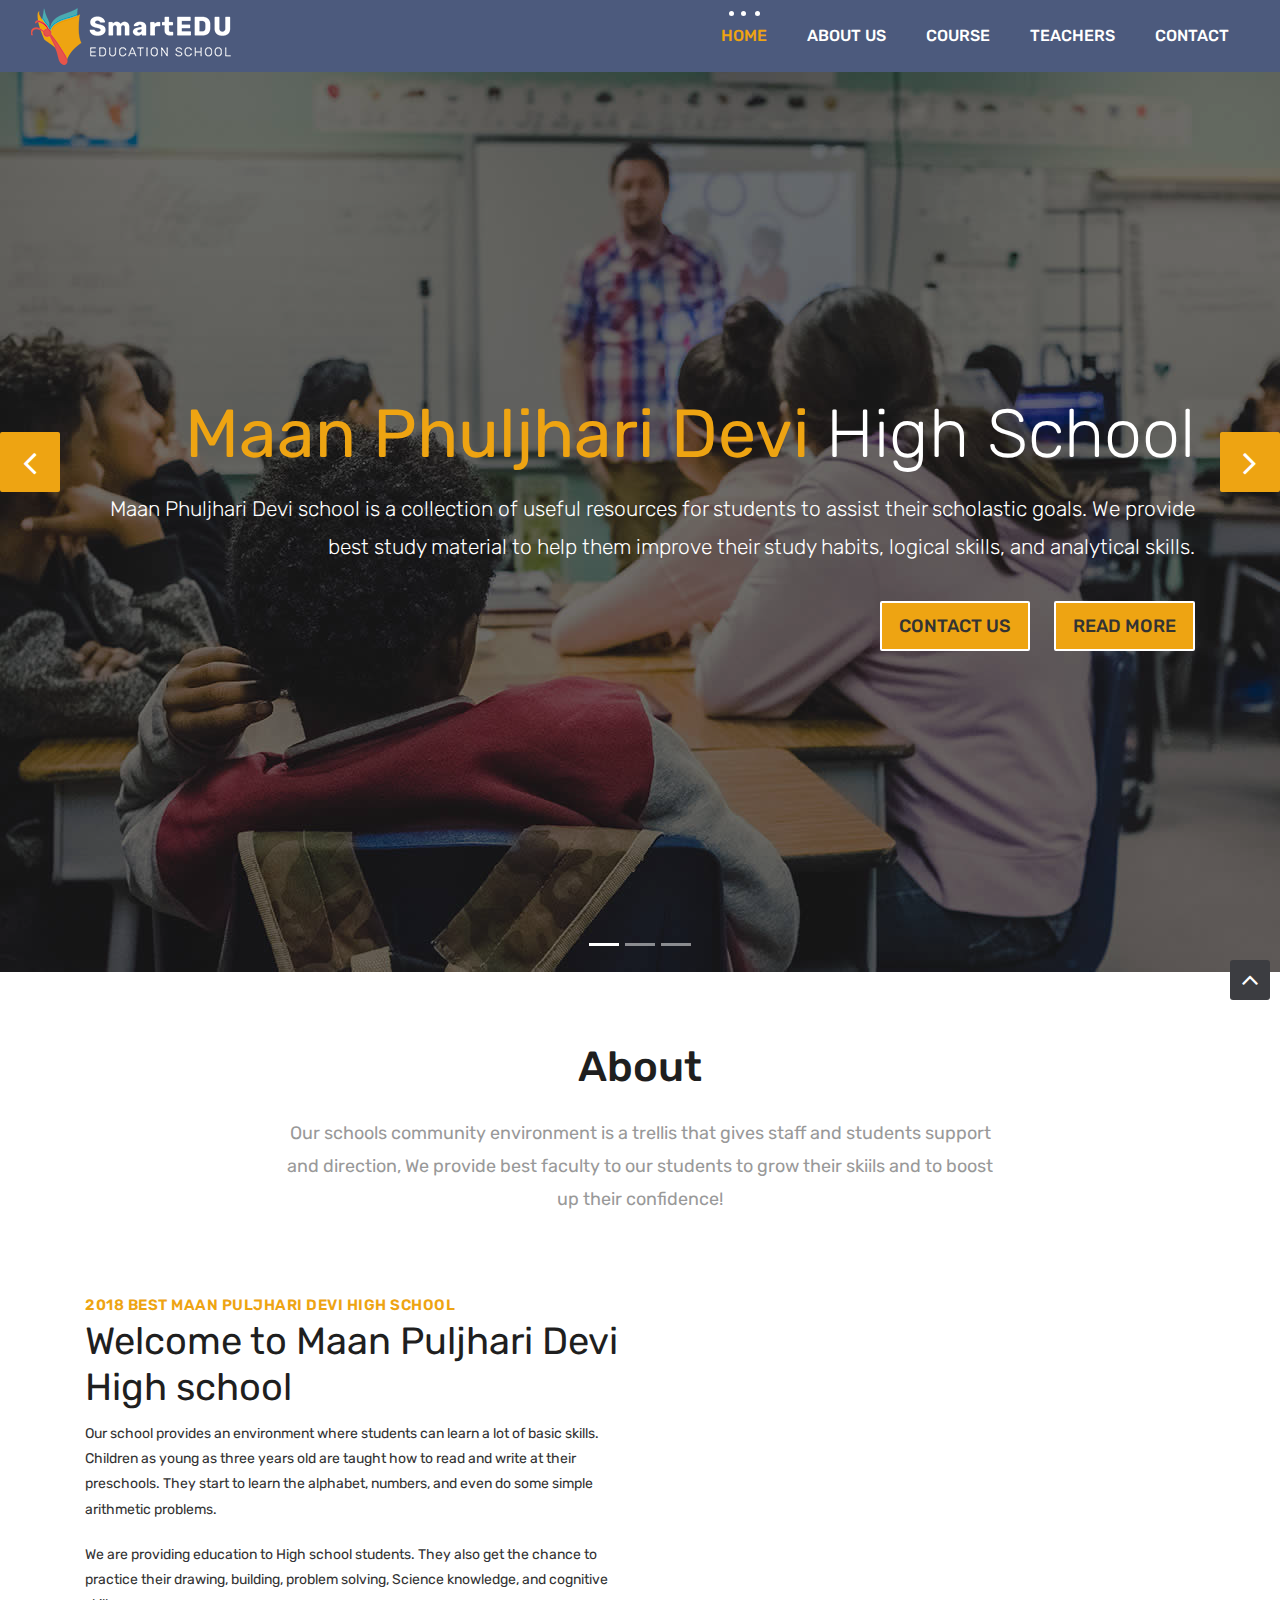
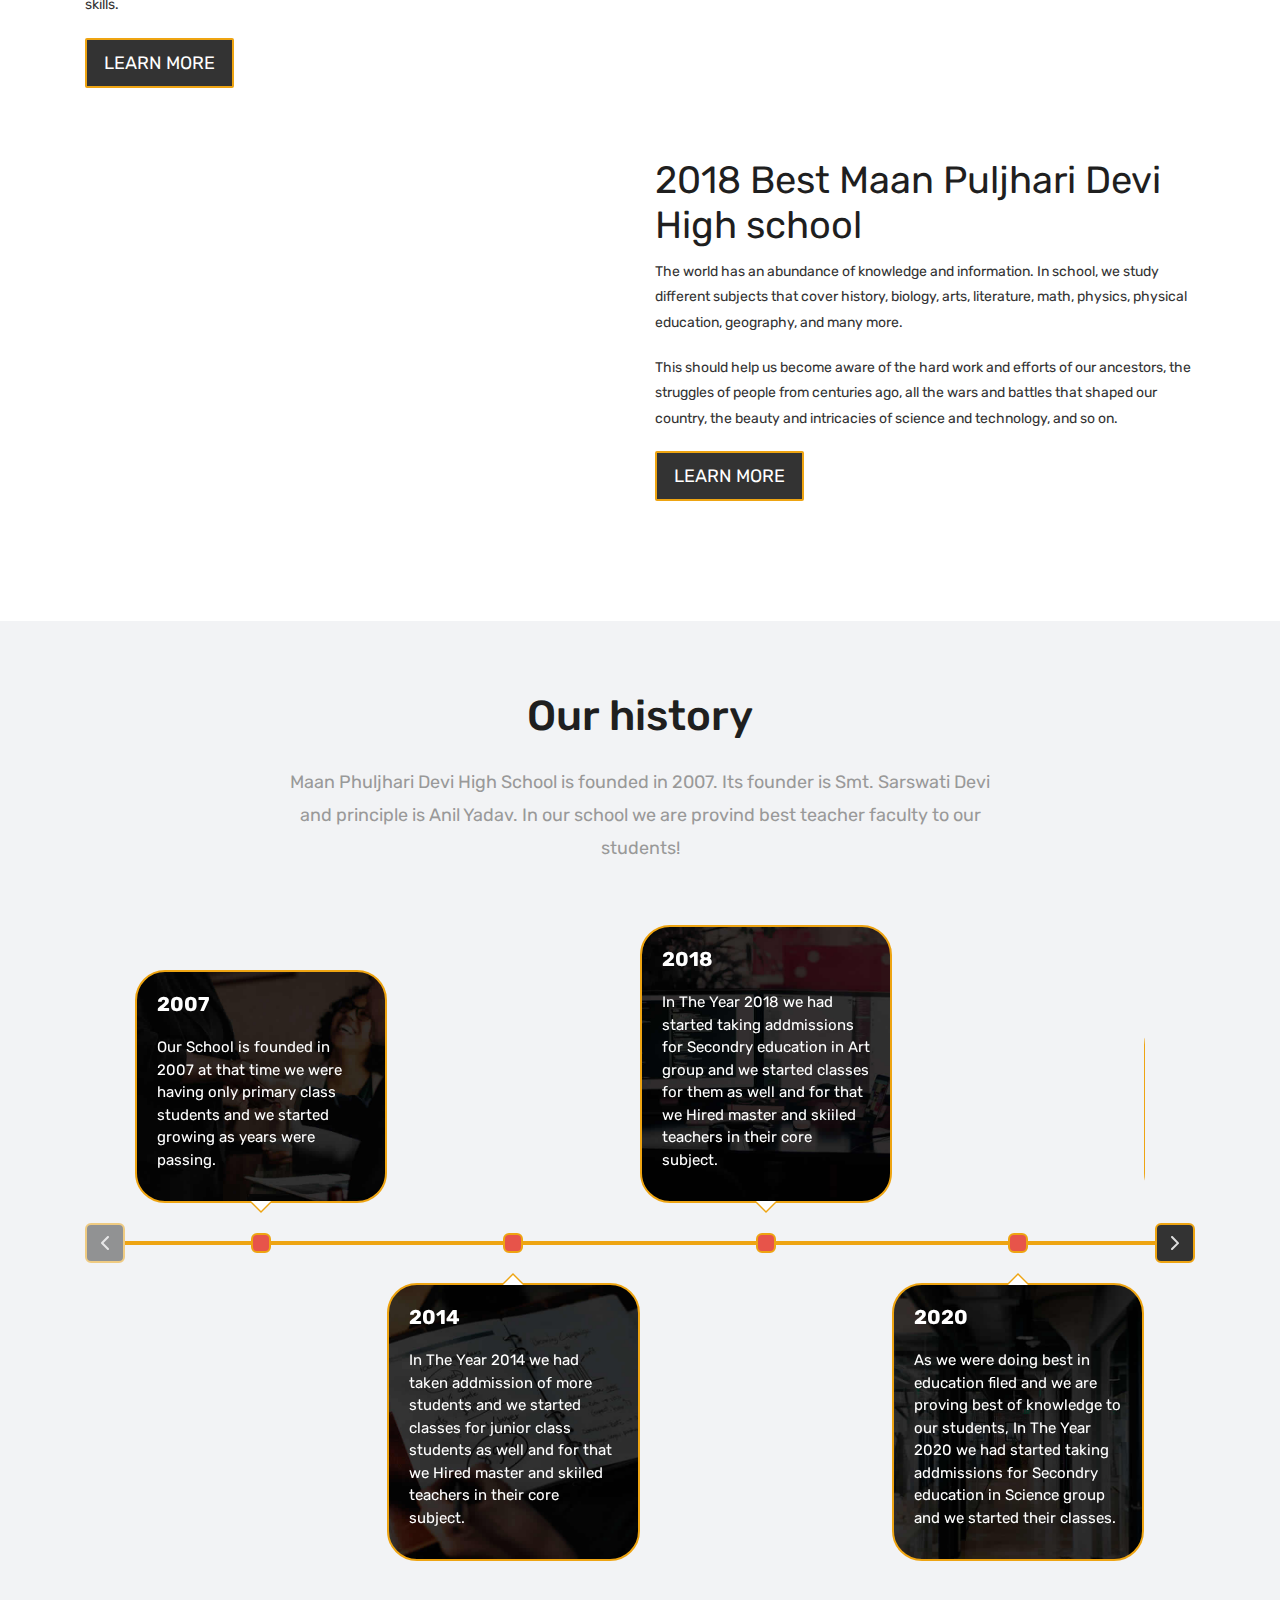
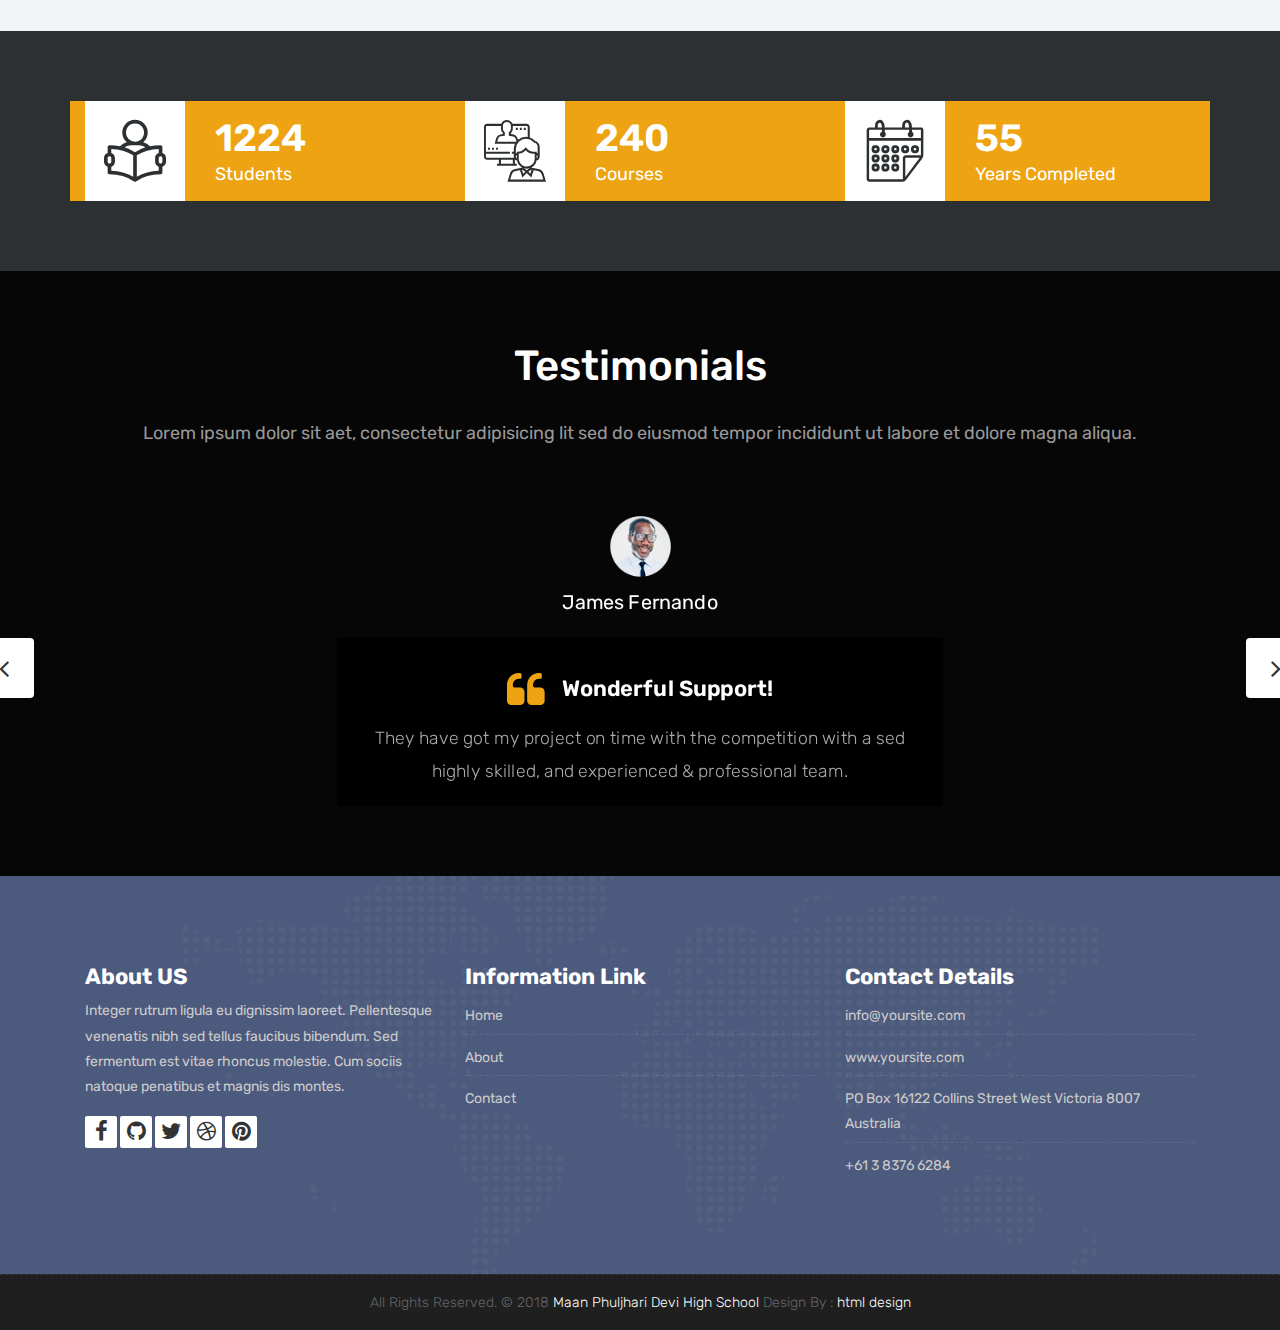
==== index.html @ b940cacd "changed again" ====
<!DOCTYPE html>
<html lang="en">

    <!-- Basic -->
    <meta charset="utf-8">
    <meta http-equiv="X-UA-Compatible" content="IE=edge">   
   
    <!-- Mobile Metas -->
    <meta name="viewport" content="width=device-width, initial-scale=1">
 
     <!-- Site Metas -->
    <title>Maan Phuljhari Devi High School</title>  
    <meta name="keywords" content="">
    <meta name="description" content="">
    <meta name="author" content="">

    <!-- Site Icons -->
    <link rel="shortcut icon" href="images/favicon.ico" type="image/x-icon" />
    <link rel="apple-touch-icon" href="images/apple-touch-icon.png">

    <!-- Bootstrap CSS -->
    <link rel="stylesheet" href="css/bootstrap.min.css">
    <!-- Site CSS -->
    <link rel="stylesheet" href="style.css">
    <!-- ALL VERSION CSS -->
    <link rel="stylesheet" href="css/versions.css">
    <!-- Responsive CSS -->
    <link rel="stylesheet" href="css/responsive.css">
    <!-- Custom CSS -->
    <link rel="stylesheet" href="css/custom.css">

    <!-- Modernizer for Portfolio -->
    <script src="js/modernizer.js"></script>

    <!--[if lt IE 9]>
      <script src="https://oss.maxcdn.com/libs/html5shiv/3.7.0/html5shiv.js"></script>
      <script src="https://oss.maxcdn.com/libs/respond.js/1.4.2/respond.min.js"></script>
    <![endif]-->

</head>
<body class="host_version"> 

	<!-- Modal -->
	<div class="modal fade" id="login" tabindex="-1" role="dialog" aria-labelledby="myModalLabel">
	  <div class="modal-dialog modal-dialog-centered modal-lg" role="document">
		<div class="modal-content">
			<div class="modal-header tit-up">
				<button type="button" class="close" data-dismiss="modal" aria-hidden="true">&times;</button>
				<h4 class="modal-title">Student Login</h4>
			</div>
			<div class="modal-body customer-box">
				<!-- Nav tabs -->
				<ul class="nav nav-tabs">
					<li><a class="active" href="#Login" data-toggle="tab">Login</a></li>
					<li><a href="#Registration" data-toggle="tab">Registration</a></li>
				</ul>
				<!-- Tab panes -->
				<div class="tab-content">
					<div class="tab-pane active" id="Login">
						<form role="form" class="form-horizontal">
							<div class="form-group">
								<div class="col-sm-12">
									<input class="form-control" id="email1" placeholder="Name" type="text">
								</div>
							</div>
							<div class="form-group">
								<div class="col-sm-12">
									<input class="form-control" id="exampleInputPassword1" placeholder="Email" type="email">
								</div>
							</div>
							<div class="row">
								<div class="col-sm-10">
									<button type="submit" class="btn btn-light btn-radius btn-brd grd1">
										Submit
									</button>
									<a class="for-pwd" href="javascript:;">Forgot your password?</a>
								</div>
							</div>
						</form>
					</div>
					<div class="tab-pane" id="Registration">
						<form role="form" class="form-horizontal">
							<div class="form-group">
								<div class="col-sm-12">
									<input class="form-control" placeholder="Name" type="text">
								</div>
							</div>
							<div class="form-group">
								<div class="col-sm-12">
									<input class="form-control" id="email" placeholder="Email" type="email">
								</div>
							</div>
							<div class="form-group">
								<div class="col-sm-12">
									<input class="form-control" id="mobile" placeholder="Mobile" type="email">
								</div>
							</div>
							<div class="form-group">
								<div class="col-sm-12">
									<input class="form-control" id="password" placeholder="Password" type="password">
								</div>
							</div>
							<div class="row">							
								<div class="col-sm-10">
									<button type="button" class="btn btn-light btn-radius btn-brd grd1">
										Save &amp; Continue
									</button>
									<button type="button" class="btn btn-light btn-radius btn-brd grd1">
										Cancel</button>
								</div>
							</div>
						</form>
					</div>
				</div>
			</div>
		</div>
	  </div>
	</div>

    <!-- LOADER -->
	<div id="preloader">
		<div class="loader-container">
			<div class="progress-br float shadow">
				<div class="progress__item"></div>
			</div>
		</div>
	</div>
	<!-- END LOADER -->	
	
	<!-- Start header -->
	<header class="top-navbar">
		<nav class="navbar navbar-expand-lg navbar-light bg-light">
			<div class="container-fluid">
				<a class="navbar-brand" href="index.html">
					<img src="images/logo.png" alt="" />
				</a>
				<button class="navbar-toggler" type="button" data-toggle="collapse" data-target="#navbars-host" aria-controls="navbars-rs-food" aria-expanded="false" aria-label="Toggle navigation">
					<span class="icon-bar"></span>
                    <span class="icon-bar"></span>
                    <span class="icon-bar"></span>
				</button>
				<div class="collapse navbar-collapse" id="navbars-host">
					<ul class="navbar-nav ml-auto">
						<li class="nav-item active"><a class="nav-link" href="index.html">Home</a></li>
						<li class="nav-item"><a class="nav-link" href="about.html">About Us</a></li>
						<li class="nav-item dropdown">
							<a class="nav-link dropdown-toggle" href="#" id="dropdown-a" data-toggle="dropdown">Course </a>
							<div class="dropdown-menu" aria-labelledby="dropdown-a">
								<a class="dropdown-item" href="course-grid-2.html">Primary School </a>
								<a class="dropdown-item" href="course-grid-3.html">High School(Art) </a>
								<a class="dropdown-item" href="course-grid-4.html">High School(Science)  </a>
							</div>
						</li>
						<li class="nav-item"><a class="nav-link" href="teachers.html">Teachers</a></li>
						<li class="nav-item"><a class="nav-link" href="contact.html">Contact</a></li>
					</ul>
					
				</div>
			</div>
		</nav>
	</header>
	<!-- End header -->
	
	<div id="carouselExampleControls" class="carousel slide bs-slider box-slider" data-ride="carousel" data-pause="hover" data-interval="false" >
		<!-- Indicators -->
		<ol class="carousel-indicators">
			<li data-target="#carouselExampleControls" data-slide-to="0" class="active"></li>
			<li data-target="#carouselExampleControls" data-slide-to="1"></li>
			<li data-target="#carouselExampleControls" data-slide-to="2"></li>
		</ol>
		<div class="carousel-inner" role="listbox">
			<div class="carousel-item active">
				<div id="home" class="first-section" style="background-image:url('images/slider-01.jpg');">
					<div class="dtab">
						<div class="container">
							<div class="row">
								<div class="col-md-12 col-sm-12 text-right">
									<div class="big-tagline">
										<h2><strong>Maan Phuljhari Devi </strong> High School</h2>
										<p class="lead">Maan Phuljhari Devi school is a collection of useful resources for students to assist their scholastic goals. We provide best study material to help them improve their study habits, logical skills, and analytical skills. </p>
											<a href="#" class="hover-btn-new"><span>Contact Us</span></a>
											&nbsp;&nbsp;&nbsp;&nbsp;&nbsp;&nbsp;
											<a href="#" class="hover-btn-new"><span>Read More</span></a>
									</div>
								</div>
							</div><!-- end row -->            
						</div><!-- end container -->
					</div>
				</div><!-- end section -->
			</div>
			<div class="carousel-item">
				<div id="home" class="first-section" style="background-image:url('images/slider-02.jpg');">
					<div class="dtab">
						<div class="container">
							<div class="row">
								<div class="col-md-12 col-sm-12 text-left">
									<div class="big-tagline">
										<h2 data-animation="animated zoomInRight">Maan Phuljhari Devi <strong>High School</strong></h2>
										<p class="lead" data-animation="animated fadeInLeft">Maan Phuljhari Devi school is a collection of useful resources for students to assist their scholastic goals. We provide best study material to help them improve their study habits, logical skills, and analytical skills. </p>
											<a href="#" class="hover-btn-new"><span>Contact Us</span></a>
											&nbsp;&nbsp;&nbsp;&nbsp;&nbsp;&nbsp;
											<a href="#" class="hover-btn-new"><span>Read More</span></a>
									</div>
								</div>
							</div><!-- end row -->            
						</div><!-- end container -->
					</div>
				</div><!-- end section -->
			</div>
			<div class="carousel-item">
				<div id="home" class="first-section" style="background-image:url('images/slider-03.jpg');">
					<div class="dtab">
						<div class="container">
							<div class="row">
								<div class="col-md-12 col-sm-12 text-center">
									<div class="big-tagline">
										<h2 data-animation="animated zoomInRight"><strong>Maan Phuljhari Devi</strong> High School</h2>
										<p class="lead" data-animation="animated fadeInLeft">Maan Phuljhari Devi school is a collection of useful resources for students to assist their scholastic goals. We provide best study material to help them improve their study habits, logical skills, and analytical skills.</p>
											<a href="#" class="hover-btn-new"><span>Contact Us</span></a>
											&nbsp;&nbsp;&nbsp;&nbsp;&nbsp;&nbsp;
											<a href="#" class="hover-btn-new"><span>Read More</span></a>
									</div>
								</div>
							</div><!-- end row -->            
						</div><!-- end container -->
					</div>
				</div><!-- end section -->
			</div>
			<!-- Left Control -->
			<a class="new-effect carousel-control-prev" href="#carouselExampleControls" role="button" data-slide="prev">
				<span class="fa fa-angle-left" aria-hidden="true"></span>
				<span class="sr-only">Previous</span>
			</a>

			<!-- Right Control -->
			<a class="new-effect carousel-control-next" href="#carouselExampleControls" role="button" data-slide="next">
				<span class="fa fa-angle-right" aria-hidden="true"></span>
				<span class="sr-only">Next</span>
			</a>
		</div>
	</div>
	
    <div id="overviews" class="section wb">
        <div class="container">
            <div class="section-title row text-center">
                <div class="col-md-8 offset-md-2">
                    <h3>About</h3>
                    <p class="lead">Our schools community environment is a trellis that gives staff and students support and direction, We provide best faculty to our students to grow their skiils and to boost up their confidence!</p>
                </div>
            </div><!-- end title -->
        
            <div class="row align-items-center">
                <div class="col-xl-6 col-lg-6 col-md-12 col-sm-12">
                    <div class="message-box">
                        <h4>2018 Best Maan Puljhari Devi High school</h4>
                        <h2>Welcome to Maan Puljhari Devi High school</h2>
                        <p>Our school provides an environment where students can learn a lot of basic skills. Children as young as three years old are taught how to read and write at their preschools. They start to learn the alphabet, numbers, and even do some simple arithmetic problems.</p>

                        <p> We are providing education to High school students. They also get the chance to practice their drawing, building, problem solving, Science knowledge, and cognitive skills. </p>

                        <a href="#" class="hover-btn-new orange"><span>Learn More</span></a>
                    </div><!-- end messagebox -->
                </div><!-- end col -->
				
				<div class="col-xl-6 col-lg-6 col-md-12 col-sm-12">
                    <div class="post-media wow fadeIn">
                        <img src="images/about_02.jpg" alt="" class="img-fluid img-rounded">
                    </div><!-- end media -->
                </div><!-- end col -->
			</div>
			<div class="row align-items-center">
				<div class="col-xl-6 col-lg-6 col-md-12 col-sm-12">
                    <div class="post-media wow fadeIn">
                        <img src="images/about_03.jpg" alt="" class="img-fluid img-rounded">
                    </div><!-- end media -->
                </div><!-- end col -->
				
				<div class="col-xl-6 col-lg-6 col-md-12 col-sm-12">
                    <div class="message-box">
                        <h2>2018 Best Maan Puljhari Devi High school</h2>
                        <p>The world has an abundance of knowledge and information. In school, we study different subjects that cover history, biology, arts, literature, math, physics, physical education, geography, and many more.</p>

                        <p> This should help us become aware of the hard work and efforts of our ancestors, the struggles of people from centuries ago, all the wars and battles that shaped our country, the beauty and intricacies of science and technology, and so on.</p>

                        <a href="#" class="hover-btn-new orange"><span>Learn More</span></a>
                    </div><!-- end messagebox -->
                </div><!-- end col -->
				
            </div><!-- end row -->
        </div><!-- end container -->
    </div><!-- end section -->

    <section class="section lb page-section">
		<div class="container">
			 <div class="section-title row text-center">
                <div class="col-md-8 offset-md-2">
                    <h3>Our history</h3>
                    <p class="lead">Maan Phuljhari Devi High School is founded in 2007. Its founder is Smt. Sarswati Devi and principle is Anil Yadav. In our school we are provind best teacher faculty to our students!</p>
                </div>
            </div><!-- end title -->
			<div class="timeline">
				<div class="timeline__wrap">
					<div class="timeline__items">
						<div class="timeline__item">
							<div class="timeline__content img-bg-01">
								<h2>2007</h2>
								<p>Our School is founded in 2007 at that time we were having only primary class students and we started growing as years were passing.</p>
							</div>
						</div>
						<div class="timeline__item">
							<div class="timeline__content img-bg-02">
								<h2>2014</h2>
								<p>In The Year 2014 we had taken addmission of more students and we started classes for junior class students as well and for that we Hired master and skiiled teachers in their core subject.</p>
							</div>
						</div>
						<div class="timeline__item">
							<div class="timeline__content img-bg-03">
								<h2>2018</h2>
								<p>In The Year 2018 we had started taking addmissions for Secondry education in Art group and we started classes for them as well and for that we Hired master and skiiled teachers in their core subject.</p>
							</div>
						</div>
						<div class="timeline__item">
							<div class="timeline__content img-bg-04">
								<h2>2020</h2>
								<p>As we were doing best in education filed and we are proving best of knowledge to our students, In The Year 2020 we had started taking addmissions for Secondry education in Science group and we started their classes.</p>
							</div>
						</div>
						<div class="timeline__item">
							<div class="timeline__content img-bg-01">
								<h2>2022</h2>
								<p>Now we are supposing to start taking addmission for intermediate students we will do that soon.</p>
							</div>
						</div>
					</div>
				</div>
			</div>
		</div>
	</section>

	<div class="section cl">
		<div class="container">
			<div class="row text-left stat-wrap">
				<div class="col-md-4 col-sm-4 col-xs-12">
					<span data-scroll class="global-radius icon_wrap effect-1 alignleft"><i class="flaticon-study"></i></span>
					<p class="stat_count">12000</p>
					<h3>Students</h3>
				</div><!-- end col -->

				<div class="col-md-4 col-sm-4 col-xs-12">
					<span data-scroll class="global-radius icon_wrap effect-1 alignleft"><i class="flaticon-online"></i></span>
					<p class="stat_count">240</p>
					<h3>Courses</h3>
				</div><!-- end col -->

				<div class="col-md-4 col-sm-4 col-xs-12">
					<span data-scroll class="global-radius icon_wrap effect-1 alignleft"><i class="flaticon-years"></i></span>
					<p class="stat_count">55</p>
					<h3>Years Completed</h3>
				</div><!-- end col -->
			</div><!-- end row -->
		</div><!-- end container -->
	</div><!-- end section -->

    
    <div id="testimonials" class="parallax section db parallax-off" style="background-image:url('images/parallax_04.jpg');">
        <div class="container">
            <div class="section-title text-center">
                <h3>Testimonials</h3>
                <p>Lorem ipsum dolor sit aet, consectetur adipisicing lit sed do eiusmod tempor incididunt ut labore et dolore magna aliqua. </p>
            </div><!-- end title -->

            <div class="row">
                <div class="col-md-12 col-sm-12">
                    <div class="testi-carousel owl-carousel owl-theme">
                        <div class="testimonial clearfix">
							<div class="testi-meta">
                                <img src="images/testi_01.png" alt="" class="img-fluid">
                                <h4>James Fernando </h4>
                            </div>
                            <div class="desc">
                                <h3><i class="fa fa-quote-left"></i> Wonderful Support!</h3>
                                <p class="lead">They have got my project on time with the competition with a sed highly skilled, and experienced & professional team.</p>
                            </div>
                            <!-- end testi-meta -->
                        </div>
                        <!-- end testimonial -->

                        <div class="testimonial clearfix">
							<div class="testi-meta">
                                <img src="images/testi_02.png" alt="" class="img-fluid">
                                <h4>Jacques Philips </h4>
                            </div>
                            <div class="desc">
                                <h3><i class="fa fa-quote-left"></i> Awesome Services!</h3>
                                <p class="lead">Explain to you how all this mistaken idea of denouncing pleasure and praising pain was born and I will give you completed.</p>
                            </div>
                            <!-- end testi-meta -->
                        </div>
                        <!-- end testimonial -->

                        <div class="testimonial clearfix">
							<div class="testi-meta">
                                <img src="images/testi_03.png" alt="" class="img-fluid ">
                                <h4>Venanda Mercy </h4>
                            </div>
                            <div class="desc">
                                <h3><i class="fa fa-quote-left"></i> Great & Talented Team!</h3>
                                <p class="lead">The master-builder of human happines no one rejects, dislikes avoids pleasure itself, because it is very pursue pleasure. </p>
                            </div>
                            <!-- end testi-meta -->
                        </div>
                        <!-- end testimonial -->
                        <div class="testimonial clearfix">
							<div class="testi-meta">
                                <img src="images/testi_01.png" alt="" class="img-fluid">
                                <h4>James Fernando </h4>
                            </div>
                            <div class="desc">
                                <h3><i class="fa fa-quote-left"></i> Wonderful Support!</h3>
                                <p class="lead">They have got my project on time with the competition with a sed highly skilled, and experienced & professional team.</p>
                            </div>
                            <!-- end testi-meta -->
                        </div>
                        <!-- end testimonial -->

                        <div class="testimonial clearfix">
							<div class="testi-meta">
                                <img src="images/testi_02.png" alt="" class="img-fluid">
                                <h4>Jacques Philips </h4>
                            </div>
                            <div class="desc">
                                <h3><i class="fa fa-quote-left"></i> Awesome Services!</h3>
                                <p class="lead">Explain to you how all this mistaken idea of denouncing pleasure and praising pain was born and I will give you completed.</p>
                            </div>
                            <!-- end testi-meta -->
                        </div>
                        <!-- end testimonial -->

                        <div class="testimonial clearfix">
							<div class="testi-meta">
                                <img src="images/testi_03.png" alt="" class="img-fluid">
                                <h4>Venanda Mercy </h4>
                            </div>
                            <div class="desc">
                                <h3><i class="fa fa-quote-left"></i> Great & Talented Team!</h3>
                                <p class="lead">The master-builder of human happines no one rejects, dislikes avoids pleasure itself, because it is very pursue pleasure. </p>
                            </div>
                            <!-- end testi-meta -->
                        </div><!-- end testimonial -->
                    </div><!-- end carousel -->
                </div><!-- end col -->
            </div><!-- end row -->
        </div><!-- end container -->
    </div><!-- end section -->


    <footer class="footer">
        <div class="container">
            <div class="row">
                <div class="col-lg-4 col-md-4 col-xs-12">
                    <div class="widget clearfix">
                        <div class="widget-title">
                            <h3>About US</h3>
                        </div>
                        <p> Integer rutrum ligula eu dignissim laoreet. Pellentesque venenatis nibh sed tellus faucibus bibendum. Sed fermentum est vitae rhoncus molestie. Cum sociis natoque penatibus et magnis dis montes.</p>   
						<div class="footer-right">
							<ul class="footer-links-soi">
								<li><a href="#"><i class="fa fa-facebook"></i></a></li>
								<li><a href="#"><i class="fa fa-github"></i></a></li>
								<li><a href="#"><i class="fa fa-twitter"></i></a></li>
								<li><a href="#"><i class="fa fa-dribbble"></i></a></li>
								<li><a href="#"><i class="fa fa-pinterest"></i></a></li>
							</ul><!-- end links -->
						</div>						
                    </div><!-- end clearfix -->
                </div><!-- end col -->

				<div class="col-lg-4 col-md-4 col-xs-12">
                    <div class="widget clearfix">
                        <div class="widget-title">
                            <h3>Information Link</h3>
                        </div>
                        <ul class="footer-links">
                            <li><a href="#">Home</a></li>
							<li><a href="#">About</a></li>
							<li><a href="#">Contact</a></li>
                        </ul><!-- end links -->
                    </div><!-- end clearfix -->
                </div><!-- end col -->
				
                <div class="col-lg-4 col-md-4 col-xs-12">
                    <div class="widget clearfix">
                        <div class="widget-title">
                            <h3>Contact Details</h3>
                        </div>

                        <ul class="footer-links">
                            <li><a href="mailto:#">info@yoursite.com</a></li>
                            <li><a href="#">www.yoursite.com</a></li>
                            <li>PO Box 16122 Collins Street West Victoria 8007 Australia</li>
                            <li>+61 3 8376 6284</li>
                        </ul><!-- end links -->
                    </div><!-- end clearfix -->
                </div><!-- end col -->
				
            </div><!-- end row -->
        </div><!-- end container -->
    </footer><!-- end footer -->

    <div class="copyrights">
        <div class="container">
            <div class="footer-distributed">
                <div class="footer-center">                   
                    <p class="footer-company-name">All Rights Reserved. &copy; 2018 <a href="#">Maan Phuljhari Devi High School</a> Design By : <a href="https://html.design/">html design</a></p>
                </div>
            </div>
        </div><!-- end container -->
    </div><!-- end copyrights -->

    <a href="#" id="scroll-to-top" class="dmtop global-radius"><i class="fa fa-angle-up"></i></a>

    <!-- ALL JS FILES -->
    <script src="js/all.js"></script>
    <!-- ALL PLUGINS -->
    <script src="js/custom.js"></script>
	<script src="js/timeline.min.js"></script>
	<script>
		timeline(document.querySelectorAll('.timeline'), {
			forceVerticalMode: 700,
			mode: 'horizontal',
			verticalStartPosition: 'left',
			visibleItems: 4
		});
	</script>
</body>
</html>
---- style.css ----
/*------------------------------------------------------------------
    IMPORT FONTS
-------------------------------------------------------------------*/

@import url('https://fonts.googleapis.com/css?family=Rubik:300,300i,400,400i,500,500i,700,700i,900,900i');

/*------------------------------------------------------------------
    IMPORT FILES
-------------------------------------------------------------------*/

@import url(css/animate.css);
@import url(css/animate.min.css);
@import url(css/bootstrap-touch-slider.css);
@import url(css/flaticon.css);
@import url(css/timeline.min.css);
@import url(css/prettyPhoto.css);
@import url(css/owl.carousel.css);
@import url(css/font-awesome.min.css);

/*------------------------------------------------------------------
    SKELETON
-------------------------------------------------------------------*/

body {
    color: #333333;
    font-size: 14px;
    font-family: 'Rubik', sans-serif;
    line-height: 1.80857;
}

body.demos .section {
    background: url(images/bg.png) repeat top center #f2f3f5;
}

body.demos .section-title img {
    max-width: 280px;
    display: block;
    margin: 10px auto;
}

body.demos .service-widget h3 {
    border-bottom: 1px solid #ededed;
    font-size: 18px;
    padding: 20px 0;
    background-color: #ffffff;
}

body.demos .service-widget {
    margin: 0 0 30px;
    padding: 30px;
    background-color: #fff
}

body.demos .container-fluid {
    max-width: 1080px
}

html, body{
	height: 100%;
}


a {
    color: #1f1f1f;
    text-decoration: none !important;
    outline: none !important;
    -webkit-transition: all .3s ease-in-out;
    -moz-transition: all .3s ease-in-out;
    -ms-transition: all .3s ease-in-out;
    -o-transition: all .3s ease-in-out;
    transition: all .3s ease-in-out;
}

h1,
h2,
h3,
h4,
h5,
h6 {
    letter-spacing: 0;
    font-weight: normal;
    position: relative;
    padding: 0 0 10px 0;
    font-weight: normal;
    line-height: 120% !important;
    color: #1f1f1f;
    margin: 0
}

h1 {
    font-size: 24px
}

h2 {
    font-size: 22px
}

h3 {
    font-size: 18px
}

h4 {
    font-size: 16px
}

h5 {
    font-size: 14px
}

h6 {
    font-size: 13px
}

h1 a,
h2 a,
h3 a,
h4 a,
h5 a,
h6 a {
    color: #212121;
    text-decoration: none!important;
    opacity: 1
}

h1 a:hover,
h2 a:hover,
h3 a:hover,
h4 a:hover,
h5 a:hover,
h6 a:hover {
    opacity: .8
}

a {
    color: #1f1f1f;
    text-decoration: none;
    outline: none;
}

a,
.btn {
    text-decoration: none !important;
    outline: none !important;
    -webkit-transition: all .3s ease-in-out;
    -moz-transition: all .3s ease-in-out;
    -ms-transition: all .3s ease-in-out;
    -o-transition: all .3s ease-in-out;
    transition: all .3s ease-in-out;
}

.btn-custom {
    margin-top: 20px;
    background-color: transparent !important;
    border: 2px solid #ddd;
    padding: 12px 40px;
    font-size: 16px;
}

.lead {
    font-size: 18px;
    line-height: 30px;
    color: #767676;
    margin: 0;
    padding: 0;
}

blockquote {
    margin: 20px 0 20px;
    padding: 30px;
}


/*------------------------------------------------------------------
    WP CORE
-------------------------------------------------------------------*/

.first {
    clear: both
}

.last {
    margin-right: 0
}

.alignnone {
    margin: 5px 20px 20px 0;
}

.aligncenter,
div.aligncenter {
    display: block;
    margin: 5px auto 5px auto;
}

.alignright {
    float: right;
    margin: 10px 0 20px 20px;
}

.alignleft {
    float: left;
    margin: 10px 20px 20px 0;
}

a img.alignright {
    float: right;
    margin: 10px 0 20px 20px;
}

a img.alignnone {
    margin: 10px 20px 20px 0;
}

a img.alignleft {
    float: left;
    margin: 10px 20px 20px 0;
}

a img.aligncenter {
    display: block;
    margin-left: auto;
    margin-right: auto
}

.wp-caption {
    background: #fff;
    border: 1px solid #f0f0f0;
    max-width: 96%;
    /* Image does not overflow the content area */
    padding: 5px 3px 10px;
    text-align: center;
}

.wp-caption.alignnone {
    margin: 5px 20px 20px 0;
}

.wp-caption.alignleft {
    margin: 5px 20px 20px 0;
}

.wp-caption.alignright {
    margin: 5px 0 20px 20px;
}

.wp-caption img {
    border: 0 none;
    height: auto;
    margin: 0;
    max-width: 98.5%;
    padding: 0;
    width: auto;
}

.wp-caption p.wp-caption-text {
    font-size: 11px;
    line-height: 17px;
    margin: 0;
    padding: 0 4px 5px;
}


/* Text meant only for screen readers. */

.screen-reader-text {
    clip: rect(1px, 1px, 1px, 1px);
    position: absolute !important;
    height: 1px;
    width: 1px;
    overflow: hidden;
}

.screen-reader-text:focus {
    background-color: #f1f1f1;
    border-radius: 3px;
    box-shadow: 0 0 2px 2px rgba(0, 0, 0, 0.6);
    clip: auto !important;
    color: #21759b;
    display: block;
    font-size: 14px;
    font-size: 0.875rem;
    font-weight: bold;
    height: auto;
    left: 5px;
    line-height: normal;
    padding: 15px 23px 14px;
    text-decoration: none;
    top: 5px;
    width: auto;
    z-index: 100000;
    /* Above WP toolbar. */
}

/*------------------------------------------------------------------
    LOADER
-------------------------------------------------------------------*/

.loader-container {
  position: absolute;
  top: 0;
  left: 0;
  width: 100%;
  height: 100%;
  z-index:8888;
}
.loader-container:before {
  content: '';
  position: absolute;
  top: 0;
  left: 0;
  width: 100%;
  height: 50%;
  background: #eea412;
  z-index: -1;
  transition: top 1.2s linear 3.1s;
}
.loader-container:after {
  content: '';
  position: absolute;
  bottom: 0;
  left: 0;
  width: 100%;
  height: 50%;
  background: #eea412;
  z-index: -1;
  transition: bottom 1.2s linear 3.1s;
}
.loader-container.done:before {
  top: -50%;
}
.loader-container.done:after {
  bottom: -50%;
}

.progress-br {
  position: absolute;
  top: 50%;
  left: 50%;
  transform: translateX(-50%) translateY(-50%);
  transform-origin: center;
}
.progress-br .progress__item {
  text-align: center;
  width: 100px;
  height: 100px;
  line-height: 100px;
  border: 2px solid #fff;
  border-radius: 50%;
}
.progress-br .progress__item:before {
  content: '';
  position: absolute;
  top: 0;
  left: 50%;
  margin-top: -3px;
  margin-left: 0px;
  width: 50px;
  height: 50px;
  border-top: solid 10px #fff;
  border-right: solid 10px #fff;
  border-top-right-radius: 100%;
  transform-origin: left bottom;
  -webkit-animation: spin 3s linear infinite;
}
.progress-br.float .progress__item:before {
  border-top-width: 50px;
  margin-top: 0px;
  height: 50px;
}

.progress-br.float.shadow:before {
  border-top-width: 50px;
  margin-top: -50px;
  height: 50px;
}
.progress-br.shadow:before {
  content: '';
  position: absolute;
  top: 50%;
  left: 50%;
  margin: -50px 0 0 50px;
  width: 50px;
  height: 50px;
  border-top: solid 10px #6e912d;
  border-right: solid 10px #6e912d;
  border-top-right-radius: 100%;
  z-index: -1;
  transform-origin: left bottom;
  -webkit-animation: spin 3s linear infinite;
}
.progress-br.shadow:after {
  content: '';
  position: absolute;
  top: 50%;
  left: 50%;
  width: 100px;
  height: 100px;
  color: #6e912d;
  text-align: center;
  line-height: 100px;
  border: 2px solid #6e912d;
  border-radius: 50%;
  margin: -50px 0 0 -0px;
  z-index: -1;
  transform-origin: center;
}
.progress-br.done .progress__item {
  opacity: 0;
  -webkit-animation: done 3.1s;
  transition: opacity 0.3s linear 3.1s;
}
.progress-br.done .progress__item:before {
  display: none;
}
.progress-br.done:before {
  display: none;
}
.progress-br.done:after {
  opacity: 0;
  -webkit-animation: done 3.1s;
  transition: opacity 0.15s linear 3.1s;
}

@-webkit-keyframes done {
  10% {
    transform: scale(1.1);
  }
  20% {
    transform: scale(0.9);
  }
  30% {
    transform: scale(1.07);
  }
  40% {
    transform: scale(0.93);
  }
  50% {
    transform: scale(1.04);
  }
  60% {
    transform: scale(0.97);
  }
  80% {
    transform: scale(1.01);
  }
  90% {
    transform: scale(0.99);
  }
  100% {
    transform: scale(1);
  }
}
@-webkit-keyframes spin {
  100% {
    -webkit-transform: rotate(360deg);
  }
}

.shadow{
	box-shadow: none !important;
}

/*------------------------------------------------------------------
    HEADER
-------------------------------------------------------------------*/


.top-navbar .bg-light{
	background: #4c5a7d !important;
}

.top-navbar .navbar-light .navbar-nav .nav-link{
	color: #ffffff;
	font-size: 16px;
	font-weight: 500;
}

.top-navbar .navbar-light .navbar-nav .nav-item{
	position: relative;
	display: inline-block;
	padding: 15px 0px;
	margin: 0px 20px;
}
.top-navbar .navbar-light .navbar-nav .nav-item .nav-link{
	padding: 6px 0px;
	position: relative;
	display: block;
	line-height: 30px;
	letter-spacing: 0px;
	text-transform: uppercase;
}

.top-navbar .navbar-light .navbar-nav .nav-item::after {
    position: absolute;
    content: '';
    left: 50%;
    bottom: auto;
    top: 11px;
    width: 5px;
	height: 5px;
    opacity: 0;
    margin-left: -3px;
    background-color: #ffffff;
	border-radius: 50px;
    -webkit-transform: translateY(0px);
    transform: translateY(0px);
    transition: all 900ms ease;
    -webkit-transition: all 900ms ease;
    -ms-transition: all 900ms ease;
    -o-transition: all 900ms ease;
    -moz-transition: all 900ms ease;
}

.top-navbar .navbar-light .navbar-nav .nav-item .nav-link::before {
    position: absolute;
    content: '';
    left: 0%;
    bottom: auto;
    top: -4px;
    width: 5px;
	height: 5px;
	border-radius: 50px;
    opacity: 0;
    margin-left: -10px;
    background-color: #ffffff;
    -webkit-transform: translateY(0px);
    transform: translateY(0px);
    transition: all 900ms ease;
    -webkit-transition: all 900ms ease;
    -ms-transition: all 900ms ease;
    -o-transition: all 900ms ease;
    -moz-transition: all 900ms ease;
}

.top-navbar .navbar-light .navbar-nav .nav-item .nav-link::after {
    position: absolute;
    content: '';
    right: 0%;
    left: auto;
    bottom: auto;
    top: -4px;
    width: 5px;
	height: 5px;
	border-radius: 50px;
	border: none !important;
    opacity: 0;
    margin-right: -11px;
    background-color: #ffffff;
    transition: all 900ms ease;
    -webkit-transition: all 900ms ease;
    -ms-transition: all 900ms ease;
    -o-transition: all 900ms ease;
    -moz-transition: all 900ms ease;
}

.top-navbar .navbar-light .navbar-nav .nav-item.active::after{
	opacity: 1;
}

.top-navbar .navbar-light .navbar-nav .nav-item.active .nav-link::before {
	opacity: 1;
	left: 40%;
}
.top-navbar .navbar-light .navbar-nav .nav-item.active .nav-link{
	color: #eea412;
}
.top-navbar .navbar-light .navbar-nav .nav-item.active .nav-link::after{
	opacity: 1;
	right: 40%;
}

.top-navbar .navbar-light .navbar-nav .nav-item:hover::after{
	opacity: 1;
}

.top-navbar .navbar-light .navbar-nav .nav-item .nav-link:hover::before{
	opacity: 1;
	left: 40%;
}
.top-navbar .navbar-light .navbar-nav .nav-item .nav-link:hover{
	color: #eea412;
}
.top-navbar .navbar-light .navbar-nav .nav-item .nav-link:hover::after{
	opacity: 1;
	right: 40%;
}

.dropdown:hover>.dropdown-menu {
  display: block;
}

.dropdown>.dropdown-toggle:active {
    pointer-events: none;
}

.dropdown:hover>.dropdown-menu .dropdown-item{
	padding-left: 10px;
}


.top-navbar.fixed-menu .bg-light {
    position: fixed;
    top: 0;
    width: 100%;
    z-index: 9999;
    visibility: visible;
    transform: translate(0,0) scale(1);
    transition: .3s;
}

.top-navbar .bg-light {
    padding-top: 0px;
    padding-bottom: 0px;
    box-shadow: 0 0 18px 0 rgba(0,0,0,.12);
}

.top-navbar .navbar-light .navbar-nav li .dropdown-menu {
    box-shadow: 0 2px 12px 0 rgba(0,0,0,.12);
    border: none;
    border-radius: 0px;
    margin: 0px;
	padding: 10px;
}

.top-navbar .navbar-light .navbar-nav li .dropdown-menu a:hover{
	background: #eea412;
	color: #ffffff;
}

.navbar-right li a{
	position: relative;
	font-size: 18px;
	display: inline-block;
}
.navbar-right li a,
.navbar-right li a.hover-btn-new::after {
	-webkit-transition: all 0.3s;
	-moz-transition: all 0.3s;
	-o-transition: all 0.3s;
	transition: all 0.3s;
}

.navbar-right li a.hover-btn-new::before,
.navbar-right li a.hover-btn-new::after {
  background: #eea412;
  content: '';
  position: absolute;
  z-index: 1;
}

.navbar-right li a.hover-btn-new:hover span {
  color: #ffffff;
}
.navbar-right li a.hover-btn-new::before {
  height: 100%;
  left: 0;
  top: 0;
  width: 100%;
}
.navbar-right li a.hover-btn-new::after {
  background: #ffffff !important;
  height: 100%;
  left: 0;
  top: 0;
  width: 100%;
}
.navbar-right li a.hover-btn-new span{
	position: relative;
	z-index: 2;
	color: #333333;
}
.navbar-right li a.hover-btn-new:hover:after {
  height: 0;
  left: 50%;
  top: 50%;
  width: 0;
}


.navbar-toggler{
	background: #ffffff;
	border-radius: 0px;
	padding: 10px 10px;
}

.navbar-toggler .icon-bar {
    display: block;
    width: 22px;
    height: 2px;
    border-radius: 1px;
	background: #333333;
}
.navbar-toggler .icon-bar + .icon-bar {
    margin-top: 4px;
}

.navbar-toggler:hover{
	background: #eea412;
}

.navbar-toggler:hover .icon-bar{
	background: #ffffff;
}


.box-slider{
	height: 100%;
}


.box-slider .carousel-control-prev{
	border-radius: 2px;
	background: #eea412;
	position: absolute;
	left: 0px;
	font-size: 38px;
	top: 40%;
	width: 60px;
	height: 60px;
	line-height: 20px;
	opacity: 1;
}
.box-slider .carousel-control-next{
	border-radius: 2px;
	background: #eea412;
	position: absolute;
	right: 0px;
	font-size: 38px;
	top: 40%;
	width: 60px;
	height: 60px;
	line-height: 20px;
	opacity: 1;
}

.first-section .big-tagline a{
	background: none;
	position: relative;
	display: inline-block;
	font-size: 18px;
	color: #333333;
	font-weight: 500;
}


.big-tagline a,
.big-tagline a.hover-btn-new::after {
	-webkit-transition: all 0.3s;
	-moz-transition: all 0.3s;
	-o-transition: all 0.3s;
	transition: all 0.3s;
}

.big-tagline a.hover-btn-new::before,
.big-tagline a.hover-btn-new::after {
  background: #fff;
  content: '';
  position: absolute;
  z-index: 1;
}

.big-tagline a.hover-btn-new:hover span {
  color: #eea412;
}

.hover-btn-new::before {
  height: 100%;
  left: 0;
  top: 0;
  width: 100%;
}

.hover-btn-new::after {
  background: #eea412 !important;
  height: 100%;
  left: 0;
  top: 0;
  width: 100%;
}
.hover-btn-new span{
	position: relative;
	z-index: 2;
}

.hover-btn-new:hover:after {
  height: 0;
  left: 50%;
  top: 50%;
  width: 0;
}


.first-section .big-tagline a:hover{
	color: #333333;
}
.box-slider .carousel-inner{
	height: 100%;
}
.box-slider .carousel-item{
	height: 100%;
	width: 100%;
}



/*------------------------------------------------------------------
    SECTIONS
-------------------------------------------------------------------*/

.dbcolor{
	background: #eea412;
}

.parallax {
    background-attachment: fixed;
    background-size: cover;
    padding: 120px 0;
    position: relative;
    width: 100%;
}

.parallax.parallax-off {
    background-attachment: fixed !important;
    display: block;
    overflow: hidden;
    position: relative;
    background-position: center center;
    vertical-align: sub;
    width: 100%;
    z-index: 2;
}

.no-scroll-xy {
    overflow: hidden !important;
    -webkit-transition: all .4s ease-in-out;
    -moz-transition: all .4s ease-in-out;
    -ms-transition: all .4s ease-in-out;
    -o-transition: all .4s ease-in-out;
    transition: all .4s ease-in-out;
}

.section {
    display: block;
    position: relative;
    overflow: hidden;
    padding: 70px 0;
}

.noover {
    overflow: visible;
}

.noover .btn-dark {
    border: 0 !important;
}

.nopad {
    padding: 0;
}

.nopadtop {
    padding-top: 0;
}

.section.wb {
    background-color: #ffffff;
}

.section.lb {
    background-color: #f2f3f5;
}

.section.db {
    background-color: #1f1f1f;
}

.section.color1 {
    background-color: #448AFF;
}
.section.cl {
	background-color: #2d3032;
}

.hover-btn-new{
	color: #ffffff;
	display: inline-block;
	font-weight: 400;
	line-height: 46px;
	padding: 0 17px;
	text-transform: uppercase;
	position: relative;
	border: 2px solid #fff;
	font-size: 14px;
	-webkit-transition: all 0.3s ease-in-out;
	-moz-transition: all 0.3s ease-in-out;
	-ms-transition: all 0.3s ease-in-out;
	-o-transition: all 0.3s ease-in-out;
	transition: all 0.3s ease-in-out;
	border-radius: 2px;
}

.orange{
	border-color: #eea412;
}

.first-section {
    position: relative;
    overflow: hidden;
    height: 100%;	
	vertical-align: middle;
}

.first-section::before {
    content: "";
    position: absolute;
    height: 100%;
    width: 100%;
	top: 0px;
	left: 0px;
    display: block;
    background: rgba(0,0,0,0.5);
}

.first-section h2 {
    color: #ffffff;
    font-size: 68px;
    font-weight: 300;
    text-transform: capitalize;
    display: block;
    margin: 0;
    padding: 0 0 30px;
    position: relative;
}

.first-section h2 strong{
	color: #eea412;
}

.first-section .lead {
    font-size: 21px;
    font-weight: 300;
    padding: 0 0 40px;
    margin: 0;
    line-height: inherit;
    color: #ffffff;
}

.macbookright {
    width: 980px;
    position: absolute;
    right: -15%;
    bottom: -6%;
}

.section-title {
    display: block;
    position: relative;
    margin-bottom: 60px;
}

.section-title p {
    color: #999;
    font-weight: 400;
    font-size: 18px;
    line-height: 33px;
    margin: 0;
}

.section-title h3 {
    font-size: 42px;
    font-weight: 500;
    line-height: 62px;
    margin: 0 0 25px;
    padding: 0;
    text-transform: none;
}

.section.colorsection p,
.section.colorsection h3,
.section.db h3 {
    color: #ffffff;
}


.box-slider .first-section{
	display: table;
	position: relative;
	width: 100%;
}
.dtab{
	display: table-cell;
	vertical-align: middle;
}


.page-section{
	padding: 70px 0px; 
}

.customwidget a{
	position: relative;
	padding: 13px 40px;
	font-size: 18px;
	display: inline-block;
}


.customwidget a,
.customwidget a.hover-btn-new::after {
	-webkit-transition: all 0.3s;
	-moz-transition: all 0.3s;
	-o-transition: all 0.3s;
	transition: all 0.3s;
}

.customwidget a.hover-btn-new::before,
.customwidget a.hover-btn-new::after {
  background: #9dc15b;
  content: '';
  position: absolute;
  z-index: 1;
}

.customwidget a.hover-btn-new:hover span {
  color: #333333;
}
.customwidget a.hover-btn-new::before {
  height: 100%;
  left: 0;
  top: 0;
  width: 100%;
}
.customwidget a.hover-btn-new::after {
  background: #333333 !important;
  height: 100%;
  left: 0;
  top: 0;
  width: 100%;
}
.customwidget a.hover-btn-new span{
	position: relative;
	z-index: 2;
	color: #fff;
}
.customwidget a.hover-btn-new:hover:after {
	height: 0;
	left: 50%;
	top: 50%;
	width: 0;
}
.message-box a{
	position: relative;
	font-size: 18px;
	display: inline-block;
}
.message-box a,
.message-box a.hover-btn-new::after {
	-webkit-transition: all 0.3s;
	-moz-transition: all 0.3s;
	-o-transition: all 0.3s;
	transition: all 0.3s;
}
.message-box a.hover-btn-new::before,
.message-box a.hover-btn-new::after {
	background: #eea412;
	content: '';
	position: absolute;
	z-index: 1;
}

.message-box a.hover-btn-new:hover span {
  color: #333333;
}
.message-box a.hover-btn-new::before {
  height: 100%;
  left: 0;
  top: 0;
  width: 100%;
}
.message-box a.hover-btn-new::after {
  background: #333333 !important;
  height: 100%;
  left: 0;
  top: 0;
  width: 100%;
}
.message-box a.hover-btn-new span{
	position: relative;
	z-index: 2;
	color: #fff;
}
.message-box a.hover-btn-new:hover:after {
  height: 0;
  left: 50%;
  top: 50%;
  width: 0;
}


.customwidget{
	margin-top: 30px;
}

.hmv-box{
	padding: 60px 0px; 
}
.inner-hmv{
	padding: 15px;
	box-shadow: 0 0px 10px rgba(0,0,0,.1);
	position: relative;
	overflow: hidden;
}
.icon-box-hmv{
	width: 100px;
	height: 100px;
	line-height: 100px;
	text-align: center;
	border: 3px solid #4babb1;
	border-radius: 6px;
	margin-bottom: 20px;
	-webkit-transition: all 0.3s;
	-moz-transition: all 0.3s;
	-o-transition: all 0.3s;
	transition: all 0.3s;
}
.icon-box-hmv i{
	font-size: 60px;
	color: #eea412;
}
.inner-hmv h3{
	font-size: 28px;
	color: #212121;
    font-weight: 500;
	margin-bottom: 20px;
	padding: 0px;
	-webkit-transition: all 0.3s;
	-moz-transition: all 0.3s;
	-o-transition: all 0.3s;
	transition: all 0.3s;
}
.inner-hmv p{
	margin: 0px;
}

.inner-hmv:hover .icon-box-hmv{
	border: 3px solid #eea412;
}
.inner-hmv:hover .icon-box-hmv i{
	color: #4babb1;
}
.inner-hmv:hover h3{
	color: #eea412;
}
.tr-pa{
	font-size: 170px;
	color: #fbfbfb;
    position: absolute;
    top: -20px;
    right: -10px;
    line-height: 125px;
	font-weight: 700;
	opacity: 0;
	-webkit-transition: all 0.3s;
	-moz-transition: all 0.3s;
	-o-transition: all 0.3s;
	transition: all 0.3s;
}
.inner-hmv:hover .tr-pa{
	opacity: 1;
	-webkit-transition: all 0.3s;
	-moz-transition: all 0.3s;
	-o-transition: all 0.3s;
	transition: all 0.3s;
}


/*------------------------------------------------------------------
    PORTFOLIO
-------------------------------------------------------------------*/

.item-h2,
.item-h1 {
    height: 100% !important;
    height: auto !important;
}

.isotope-item {
    z-index: 2;
    padding: 0;
}

.isotope-hidden.isotope-item {
    pointer-events: none;
    z-index: 1;
}

.isotope,
.isotope .isotope-item {
    /* change duration value to whatever you like */
    -webkit-transition-duration: 0.8s;
    -moz-transition-duration: 0.8s;
    transition-duration: 0.8s;
}

.isotope {
    -webkit-transition-property: height, width;
    -moz-transition-property: height, width;
    transition-property: height, width;
}

.isotope .isotope-item {
    -webkit-transition-property: -webkit-transform, opacity;
    -moz-transition-property: -moz-transform, opacity;
    transition-property: transform, opacity;
}

.portfolio-filter ul {
    padding: 0;
    z-index: 2;
    display: block;
    position: relative;
    margin: 0;
}

.portfolio-filter ul li {
    border-radius: 0;
    display: inline-block;
    margin: 0 5px 0 0;
    text-decoration: none;
    text-transform: uppercase;
    vertical-align: middle;
}

.portfolio-filter ul li:last-child:after {
    content: "";
}

.portfolio-filter ul li .btn-dark {
    box-shadow: none;
    background-color: transparent;
    border: 1px solid #e6e7e6 !important;
    color: #1f1f1f;
    font-weight: 400;
    font-size: 13px;
    padding: 10px 30px;
}

.da-thumbs {
    list-style: none;
    position: relative;
    padding: 0;
}

.da-thumbs .pitem {
    margin: 0;
    padding: 15px;
    position: relative;
}

.da-thumbs .pitem a,
.da-thumbs .pitem a img {
    display: block;
    position: relative;
}

.da-thumbs .pitem a {
    overflow: hidden;
}

.da-thumbs .pitem a div {
    position: absolute;
    background-color: rgba(0, 0, 0, 0.8);
    width: 100%;
    height: 100%;
}

.da-thumbs .pitem a div h3 {
    display: block;
    color: #ffffff;
    font-size: 20px;
    padding: 30px 15px;
    text-transform: capitalize;
    font-weight: normal;
}

.da-thumbs .pitem a div h3 small {
    display: block;
    color: #ffffff;
    margin-top: 5px;
    font-size: 13px;
    font-weight: 300;
}

.da-thumbs .pitem a div i {
    background-color: #1f1f1f;
    position: absolute;
    color: #ffffff !important;
    bottom: 0;
    font-size: 15px;
    z-index: 12;
    right: 0;
    width: 40px;
    height: 40px;
    line-height: 40px;
    text-align: center;
}


/*------------------------------------------------------------------
    TESTIMONIALS
-------------------------------------------------------------------*/

.logos img {
    margin: auto;
    display: block;
    text-align: center;
    width: 100%;
    opacity: 0.3;
}

.logos img:hover {
    opacity: 1;
}

.desc h3 i {
    color: #eea412;
    font-size: 37px;
    vertical-align: middle;
    margin-right: 12px;
}

.desc {
    padding: 30px;
    position: relative;
    background: #000;
    border: none;
	border-radius: 2px;
}

.testi-meta {
    display: block;
    margin-top: 20px;
	margin-bottom: 20px;
}

.testi-meta img{
	display: inline-block !important; 
}
#testimonials{
	position: relative;
}
#testimonials:before{
	background: rgba(0,0,0,0.8);
	content: "";
	position: absolute;
	top: 0px;
	left: 0px;
	width: 100%;
	height: 100%;
}
.testimonial h4 {
    font-size: 18px;
    color: #ffffff;
    padding: 13px 0 0;
}

.testimonial img {
    max-width: 55px;
}

.testimonial small {
    margin-top: 7px;
    font-size: 16px;
    display: block;
}

.testimonial {
    background-color: transparent;
	max-width: 550px;
	width: 100%;
	margin: 0 auto;
	text-align: center;
}

.testimonial h3 {
    padding: 0 0 10px;
    font-size: 20px;
    font-weight: 600;
}

.testimonial small,
.testimonial .lead {
    background-color: transparent;
    color: #aaa;
    display: block;
    font-size: 16px;
    font-style: normal;
    line-height: 30px;
    margin: 0;
    padding: 0;
    position: relative;
}

.testimonial p:after {
    display: none;
}

.testi-carousel.owl-carousel .owl-item.active.center .testimonial{
	-webkit-transform: scale(1.1);
	-ms-transform: scale(1.1);
	transform: scale(1.1);
	-webkit-transition: all 0.3s ease;
	-o-transition: all 0.3s ease;
	transition: all 0.3s ease;
}




/*------------------------------------------------------------------
    PRICING TABLES
-------------------------------------------------------------------*/

.pricing-table {
    margin: 0px;
    background: #fff;
    box-shadow: 0 5px 14px rgba(0, 0, 0, 0.1);
	border-radius: 2px;
}

.pricing-table i {
    width: 30px;
    color: #c2c2c2;
    display: inline-block;
    margin-right: 10px;
    padding-right: 5px;
    border-right: 1px solid #ececec;
}

.pricing-table .btn-dark {
    padding: 10px 24px;
    font-size: 15px;
}

.pricing-table strong {
    font-weight: 600;
    margin-right: 6px;
    color: #1f1f1f;
}

.pricing-table-header {
    padding: 30px 0 25px 0;
    background: #ffffff;
	border-radius: 2px;
}

.pricing-table-header h2 {
    font-size: 31px;
    margin: 0;
    padding: 0;
    font-weight: 500;
}

.pricing-table-header h3 {
    font-size: 15px;
    font-weight: 600;
    color: #aaaaaa;
    margin-top: 10px;
    text-transform: uppercase;
}

.pricing-table-space {
    height: 10px;
}

.pricing-table-text {
    margin: 15px 30px 0 30px;
    padding: 0 10px 15px 10px;
    border-bottom: 1px solid #ececec;
    font-weight: 300;
    line-height: 30px;
    color: #c2c2c2;
    font-size: 16px;
}

.pricing-table-text p {
    font-weight: 400;
}

.pricing-table-features {
    margin: 15px 30px 0 30px;
    padding: 0 10px 15px 30px;
    border-bottom: 1px solid #ececec;
    text-align: left;
    line-height: 30px;
    font-size: 16px;
    color: #c2c2c2;
}

.pricing-table-highlighted h3,
.pricing-table-highlighted h2 {
    color: #ffffff !important;
}

.pricing-table-sign-up {
    margin-top: 25px;
    padding-bottom: 30px;
}

.pricing-table-sign-up a{}
.pricing-table-sign-up a{
	position: relative;
	font-size: 18px;
	display: inline-block;
}
.pricing-table-sign-up a,
.pricing-table-sign-up a.hover-btn-new::after {
	-webkit-transition: all 0.3s;
	-moz-transition: all 0.3s;
	-o-transition: all 0.3s;
	transition: all 0.3s;
}

.pricing-table-sign-up a.hover-btn-new::before,
.pricing-table-sign-up a.hover-btn-new::after {
  background: #eea412;
  content: '';
  position: absolute;
  z-index: 1;
}

.pricing-table-sign-up a.hover-btn-new:hover span {
  color: #333333;
}
.pricing-table-sign-up a.hover-btn-new::before {
  height: 100%;
  left: 0;
  top: 0;
  width: 100%;
}
.pricing-table-sign-up a.hover-btn-new::after {
  background: #333333 !important;
  height: 100%;
  left: 0;
  top: 0;
  width: 100%;
}
.pricing-table-sign-up a.hover-btn-new span{
	position: relative;
	z-index: 2;
	color: #fff;
}
.pricing-table-sign-up a.hover-btn-new:hover:after {
  height: 0;
  left: 50%;
  top: 50%;
  width: 0;
}



.pricing-table:hover {
	transform: scale(1.05,1.06);
	-webkit-transform: scale(1.05,1.06);
	-moz-transform: scale(1.05,1.06);
	-o-transform: scale(1.05,1.06);
	transition: 0.5s all ease;
	-webkit-transition: 0.5s all ease;
	-moz-transition: 0.5s all ease;
	-o-transition: 0.5s all ease;
	-ms-transition: 0.5s all ease;
}

/* Highlighted table */

.pricing-table-highlighted {
    margin-top: 0;
}

.m130 {
    margin-top: 130px;
}

.nav-pills {
    border: 1px solid #e1e1e1;
	border-radius: 2px;
}

.nav-pills > li {
    width: 50%;
    padding: 10px;
    float: left;
    margin: 0 !important;
}

.nav-pills > li > a {
    margin: 0!important;
    text-align: center;
    background-color: #f4f4f4;
	display: block;
	padding: 10px 0px;
	border-radius: 2px;
}


/*------------------------------------------------------------------
    ICON BOXES
-------------------------------------------------------------------*/

.icon-wrapper {
    position: relative;
	padding: 15px;
	box-shadow: -1px 3px 30px rgba(0, 0, 0, 0.08);
    cursor: pointer;
    display: block;
    z-index: 1;
}

.icon-wrapper i {
    width: 75px;
    height: 75px;
    text-align: center;
    line-height: 75px;
    font-size: 48px;
    background-color: #333333;
    color: #ffffff;
    margin-top: 0;
	position: relative;
	z-index: 1;
}

.small-icons.icon-wrapper:hover i,
.small-icons.icon-wrapper:hover i:hover,
.small-icons.icon-wrapper i {
    width: auto !important;
    height: auto !important;
    line-height: 1 !important;
    padding: 0 !important;
    color: #e3e3e3 !important;
    background-color: transparent !important;
    background: none !important;
    margin-right: 10px !important;
    vertical-align: middle;
    font-size: 24px !important;
}

.small-icons.icon-wrapper h3 {
    font-size: 18px;
    padding-bottom: 5px;
}

.small-icons.icon-wrapper p {
    padding: 0;
    margin: 0;
}

.icon-wrapper h3 {
    font-size: 20px;
	font-weight: 500;
    padding: 0 0 15px;
    margin: 0;
}

.icon-wrapper p {
    margin-bottom: 0;
    padding-left: 95px;
}

.icon-wrapper p small {
    display: block;
    color: #999;
    margin-top: 10px;
    text-transform: none;
    font-weight: 600;
    font-size: 16px;
}

.icon-wrapper p small:hover a{
	color: #9dc15b;
}

.icon-wrapper p small:after {
    content: "\f105";
    font-family: FontAwesome;
    margin-left: 5px;
    font-size: 11px;
}

.table-responsive-sm .table td, .table-responsive-sm .table th {
	vertical-align: middle;
	white-space: nowrap;
}



/*------------------------------------------------------------------
    MESSAGE BOXES
-------------------------------------------------------------------*/

.align-items-center{
	margin-bottom: 30px;
}

.message-box{
	padding: 20px 0px;
}

.service-widget h3 {
    font-size: 21px;
    color: #ffffff;
    padding: 20px 0 12px;
    margin: 0;
}

.service-widget h3 a,
.section.wb .service-widget h3,
.section.lb .service-widget h3 {
    color: #1f1f1f;
}

.service-widget p {
    margin-bottom: 0;
    padding-bottom: 0;
}

.message-box h4 {
    text-transform: uppercase;
    padding: 0;
    margin: 0 0 5px;
    font-weight: 600;
    letter-spacing: 0.5px;
    font-size: 15px;
    color: #eea412;
}

.message-box h2 {
    font-size: 38px;
    font-weight: 400;
    padding: 0 0 10px;
    margin: 0;
    line-height: 62px;
    margin-top: 0;
    text-transform: none;
}

.message-box p {
    margin-bottom: 20px;
}

.message-box .lead {
    padding-top: 10px;
    font-size: 19px;
    font-style: italic;
    color: #999;
    padding-bottom: 0;
}

.post-media {
    position: relative;
}

.post-media img {
    width: 100%;
}

.playbutton {
    position: absolute;
    color: #ffffff !important;
    top: 40%;
    font-size: 60px;
    z-index: 12;
    left: 0;
    right: 0;
    text-align: center;
    margin: -20px auto;
}

.hoverbutton {
    background-color: rgba(255, 255, 255, 0.8);
    position: absolute;
    color: #1f1f1f !important;
    top: 48%;
    font-size: 21px;
    z-index: 12;
    left: 0;
    opacity: 0;
    right: 0;
    width: 50px;
    height: 50px;
    line-height: 50px;
    text-align: center;
    margin: -20px auto;
}

.service-widget:hover .hoverbutton {
    opacity: 1;
}

hr.hr1 {
    position: relative;
    margin: 60px 0;
    border: 1px dashed #f2f3f5;
}

hr.hr2 {
    position: relative;
    margin: 17px 0;
    border: 1px dashed #f2f3f5;
}

hr.hr3 {
    position: relative;
    margin: 25px 0 30px 0;
    border: 1px dashed #f2f3f5;
}

hr.invis {
    border-color: transparent;
}

hr.invis1 {
    margin: 10px 0;
    border-color: transparent;
}

.section.parallax hr.hr1 {
    border-color: rgba(255, 255, 255, 0.1);
}

.sep1 {
    display: block;
    position: absolute;
    content: '';
    width: 40px;
    height: 40px;
    bottom: -20px;
    left: 50%;
    margin-left: -14px;
    background-color: #1f1f1f;
    -ms-transform: rotate(45deg);
    -webkit-transform: rotate(45deg);
    transform: rotate(45deg);
    z-index: 1;
}

.sep2 {
    display: block;
    position: absolute;
    content: '';
    width: 40px;
    height: 40px;
    top: -20px;
    left: 50%;
    margin-left: -14px;
    background-color: #1f1f1f;
    -ms-transform: rotate(45deg);
    -webkit-transform: rotate(45deg);
    transform: rotate(45deg);
    z-index: 1;
}


/* Divider Styles */

.divider-wrapper {
    width: 100%;
    box-shadow: 0 5px 14px rgba(0, 0, 0, 0.1);
    height: 540px;
    margin: 0 auto;
    position: relative;
}

.divider-wrapper:hover {
    cursor: none;
}

.divider-bar {
    position: absolute;
    width: 10px;
    left: 50%;
    top: -10px;
    bottom: -15px;
}

.code-wrapper {
    border: 1px solid #ffffff;
    display: block;
    overflow: hidden;
    width: 100%;
    height: 100%;
    position: relative;
    background: url("uploads/code.jpg") no-repeat;
}

.design-wrapper {
    overflow: hidden;
    position: absolute;
    top: 0;
    left: 0;
    right: 0;
    bottom: 0;
    -webkit-transform: translateX(50%);
    transform: translateX(50%);
}

.design-image {
    display: block;
    width: 100%;
    height: 100%;
    position: relative;
    -webkit-transform: translateX(-50%);
    transform: translateX(-50%);
    background: url("uploads/design.jpg") no-repeat;
}


/*------------------------------------------------------------------
    FEATURES
-------------------------------------------------------------------*/

.customwidget h1 {
    font-size: 44px;
    color: #333333;
    padding: 15px 0 25px;
    margin: 0;
    line-height: 1 !important;
    font-weight: 300;
}

.customwidget ul {
    padding: 0;
    display: block;
    margin-bottom: 30px;
}

.customwidget li i {
    margin-right: 5px;
}

.customwidget li {
    color: #333333;
    margin-right: 10px;
}

.image-center img {
    position: relative;
    margin: 0 0 -208px;
    z-index: 10;
    padding-right: 30px;
    text-align: center;
}

.customwidget p {
    font-style: normal;
    font-size: 18px;
    padding: 0 0 10px;
}

.img-center img {
    width: 100%;
    box-shadow: 0 5px 14px rgba(0, 0, 0, 0.1);
}

.img-center {
    margin: auto;
}

#features li p {
    margin-bottom: 0;
    padding-bottom: 0;
}

#features li {
    display: table;
    width: 100%;
    margin: 35px 0;
    cursor: pointer;
}

.features-left,
.features-right {
    padding: 0 10px;
}

.features-right li:last-child,
.features-left li:last-child {
    margin-bottom: 0px;
    padding-bottom: 0 !important;
}

.features-right li i,
.features-left li i {
    width: 68px;
    height: 68px;
    line-height: 68px;
    display: table;
    border-radius: 50%;
    font-size: 26px;
    background-color: #f2f3f5;
    margin: 0 auto 22px;
    position: relative;
    text-align: center;
    z-index: 55;
    transition: .4s;
    padding: 0;
}

#features i img {
    display: table;
    margin: 0 auto;
}

.features-left li i:before,
.features-right li i:before {
    text-align: center;
}

.features-right li i .ico-current,
.features-left li i .ico-current {
    opacity: 1;
    transition: .4s;
    visibility: visible;
}

.features-right li i .ico-hover,
.features-left li i .ico-hover {
    opacity: 0;
    transition: .4s;
    visibility: hidden;
    top: 19px;
}

.features-right li:hover .ico-current,
.features-left li:hover .ico-current {
    opacity: 0;
    transition: .4s;
    visibility: hidden;
}

.features-right li:hover .ico-hover,
.features-left li:hover .ico-hover {
    opacity: 1;
    transition: .4s;
    visibility: visible;
}

.features-right i {
    float: left;
}

.fr-inner {
    margin-left: 90px;
}

.features-left i {
    float: right;
}

.fl-inner {
    text-align: right;
    margin-right: 90px;
}

#features h4 {
    text-transform: capitalize;
    margin: 0;
    font-size: 19px;
}


/*------------------------------------------------------------------
    CONTACT
-------------------------------------------------------------------*/

.bootstrap-select {
    width: 100% \0;
    /*IE9 and below*/
}

.bootstrap-select > .dropdown-toggle {
    width: 100%;
    padding-right: 25px;
}

.has-error .bootstrap-select .dropdown-toggle,
.error .bootstrap-select .dropdown-toggle {
    border-color: #b94a48;
}

.bootstrap-select.fit-width {
    width: auto !important;
}

.bootstrap-select:not([class*="col-"]):not([class*="form-control"]):not(.input-group-btn) {
    width: 100%;
}

.bootstrap-select .dropdown-toggle:focus {
    outline: thin dotted #333333 !important;
    outline: 5px auto -webkit-focus-ring-color !important;
    outline-offset: -2px;
}

.bootstrap-select.form-control {
    margin-bottom: 0;
    padding: 0;
    border: none;
}

.bootstrap-select.form-control:not([class*="col-"]) {
    width: 100%;
}

.bootstrap-select.form-control.input-group-btn {
    z-index: auto;
}

.bootstrap-select.btn-group:not(.input-group-btn),
.bootstrap-select.btn-group[class*="col-"] {
    float: none;
    display: inline-block;
    margin-left: 0;
}

.bootstrap-select.btn-group.dropdown-menu-right,
.bootstrap-select.btn-group[class*="col-"].dropdown-menu-right,
.row .bootstrap-select.btn-group[class*="col-"].dropdown-menu-right {
    float: right;
}

.form-inline .bootstrap-select.btn-group,
.form-horizontal .bootstrap-select.btn-group,
.form-group .bootstrap-select.btn-group {
    margin-bottom: 0;
}

.form-group-lg .bootstrap-select.btn-group.form-control,
.form-group-sm .bootstrap-select.btn-group.form-control {
    padding: 0;
}

.form-inline .bootstrap-select.btn-group .form-control {
    width: 100%;
}

.bootstrap-select.btn-group.disabled,
.bootstrap-select.btn-group > .disabled {
    cursor: not-allowed;
}

.bootstrap-select.btn-group.disabled:focus,
.bootstrap-select.btn-group > .disabled:focus {
    outline: none !important;
}

.bootstrap-select.btn-group .dropdown-toggle .filter-option {
    display: inline-block;
    overflow: hidden;
    width: 100%;
    text-align: left;
}

.bootstrap-select.btn-group .dropdown-toggle .fa-angle-down {
    position: absolute;
    top: 30% !important;
    right: -5px;
    vertical-align: middle;
}

.bootstrap-select.btn-group[class*="col-"] .dropdown-toggle {
    width: 100%;
}

.bootstrap-select.btn-group .dropdown-menu {
    border: 1px solid #ededed;
    box-shadow: none;
    box-sizing: border-box;
    min-width: 100%;
    padding: 20px 10px;
    z-index: 1035;
}

.dropdown-menu > li > a {
    background-color: transparent !important;
    color: #bcbcbc !important;
    font-size: 15px;
    padding: 10px 20px;
}

.bootstrap-select.btn-group .dropdown-menu.inner {
    position: static;
    float: none;
    border: 0;
    padding: 0;
    margin: 0;
    border-radius: 0;
    -webkit-box-shadow: none;
    box-shadow: none;
}

.bootstrap-select.btn-group .dropdown-menu li {
    position: relative;
}

.bootstrap-select.btn-group .dropdown-menu li.active small {
    color: #fff;
}

.bootstrap-select.btn-group .dropdown-menu li.disabled a {
    cursor: not-allowed;
}

.bootstrap-select.btn-group .dropdown-menu li a {
    cursor: pointer;
}

.bootstrap-select.btn-group .dropdown-menu li a.opt {
    position: relative;
    padding-left: 2.25em;
}

.bootstrap-select.btn-group .dropdown-menu li a span.check-mark {
    display: none;
}

.bootstrap-select.btn-group .dropdown-menu li a span.text {
    display: inline-block;
}

.bootstrap-select.btn-group .dropdown-menu li small {
    padding-left: 0.5em;
}

.bootstrap-select.btn-group .dropdown-menu .notify {
    position: absolute;
    bottom: 5px;
    width: 96%;
    margin: 0 2%;
    min-height: 26px;
    padding: 3px 5px;
    background: #f5f5f5;
    border: 1px solid #e3e3e3;
    -webkit-box-shadow: inset 0 1px 1px rgba(0, 0, 0, 0.05);
    box-shadow: inset 0 1px 1px rgba(0, 0, 0, 0.05);
    pointer-events: none;
    opacity: 0.9;
    -webkit-box-sizing: border-box;
    -moz-box-sizing: border-box;
    box-sizing: border-box;
}

.bootstrap-select.btn-group .no-results {
    padding: 3px;
    background: #f5f5f5;
    margin: 0 5px;
    white-space: nowrap;
}

.bootstrap-select.btn-group.fit-width .dropdown-toggle .filter-option {
    position: static;
}

.bootstrap-select.btn-group.fit-width .dropdown-toggle .caret {
    position: static;
    top: auto;
    margin-top: 4px;
}

.bootstrap-select.btn-group.show-tick .dropdown-menu li.selected a span.check-mark {
    position: absolute;
    display: inline-block;
    right: 15px;
    margin-top: 5px;
}

.bootstrap-select.btn-group.show-tick .dropdown-menu li a span.text {
    margin-right: 34px;
}

.bootstrap-select.show-menu-arrow.open > .dropdown-toggle {
    z-index: 1036;
}

.bootstrap-select.show-menu-arrow .dropdown-toggle:before {
    content: '';
    border-left: 7px solid transparent;
    border-right: 7px solid transparent;
    border-bottom: 7px solid rgba(204, 204, 204, 0.2);
    position: absolute;
    bottom: -4px;
    left: 9px;
    display: none;
}

.bootstrap-select.show-menu-arrow .dropdown-toggle:after {
    content: '';
    border-left: 6px solid transparent;
    border-right: 6px solid transparent;
    border-bottom: 6px solid white;
    position: absolute;
    bottom: -4px;
    left: 10px;
    display: none;
}

.bootstrap-select.show-menu-arrow.dropup .dropdown-toggle:before {
    bottom: auto;
    top: -3px;
    border-top: 7px solid rgba(204, 204, 204, 0.2);
    border-bottom: 0;
}

.bootstrap-select.show-menu-arrow.dropup .dropdown-toggle:after {
    bottom: auto;
    top: -3px;
    border-top: 6px solid white;
    border-bottom: 0;
}

.bootstrap-select.show-menu-arrow.pull-right .dropdown-toggle:before {
    right: 12px;
    left: auto;
}

.bootstrap-select.show-menu-arrow.pull-right .dropdown-toggle:after {
    right: 13px;
    left: auto;
}

.bootstrap-select.show-menu-arrow.open > .dropdown-toggle:before,
.bootstrap-select.show-menu-arrow.open > .dropdown-toggle:after {
    display: block;
}

.bs-searchbox,
.bs-actionsbox,
.bs-donebutton {
    padding: 4px 8px;
}

.bs-actionsbox {
    float: left;
    width: 100%;
    -webkit-box-sizing: border-box;
    -moz-box-sizing: border-box;
    box-sizing: border-box;
}

.bs-actionsbox .btn-group button {
    width: 50%;
}

.bs-donebutton {
    float: left;
    width: 100%;
    -webkit-box-sizing: border-box;
    -moz-box-sizing: border-box;
    box-sizing: border-box;
}

.bs-donebutton .btn-group button {
    width: 100%;
}

.bs-searchbox + .bs-actionsbox {
    padding: 0 8px 4px;
}

.bs-searchbox .form-control {
    margin-bottom: 0;
    width: 100%;
}

select.bs-select-hidden,
select.selectpicker {
    display: none !important;
}

select.mobile-device {
    position: absolute !important;
    top: 0;
    left: 0;
    display: block !important;
    width: 100%;
    height: 100% !important;
    opacity: 0;
}


/*# sourceMappingURL=bootstrap-select.css.map */

.bootstrap-select > .btn {
    background: rgba(0, 0, 0, 0) none repeat scroll 0 0;
    font-size: 15px;
    height: 33px;
    box-shadow: none !important;
    border: 0 !important;
    padding: 0;
    width: 100%;
    color: #bcbcbc !important;
}

.contact_form {
    border: none;
    box-shadow: 0 5px 14px rgba(0, 0, 0, 0.1);
    background-color: #333333;
    padding: 40px 30px;
	margin-right: -15px;
}

.contact_form .form-control {
    background-color: #fff;
    margin-bottom: 30px;
    border: 1px solid #ebebeb;
    box-sizing: border-box;
    color: #bcbcbc;
    font-size: 16px;
    outline: 0 none;
    padding: 10px 25px;
    height: 55px;
    resize: none;
    box-shadow: none !important;
    width: 100%;
}

.contact_form textarea {
    color: #bcbcbc;
    padding: 20px 25px !important;
    height: 160px !important;
}

.contact_form .form-control::-webkit-input-placeholder {
    color: #bcbcbc;
}

.contact_form .form-control::-moz-placeholder {
    opacity: 1;
    color: #bcbcbc;
}

.contact_form .form-control::-ms-input-placeholder {
    color: #bcbcbc;
}

#contact {
    background: url(images/bg.png) no-repeat center center #fff;
}

.map-box{
	margin-left: -15px;
}

/*------------------------------------------------------------------
    FOOTER
-------------------------------------------------------------------*/

.cac {
    background-color: #232323;
    -webkit-transition: all .3s ease-in-out;
    -moz-transition: all .3s ease-in-out;
    -ms-transition: all .3s ease-in-out;
    -o-transition: all .3s ease-in-out;
    transition: all .3s ease-in-out;
}

.cac:hover a h3 {
    color: #fff !important;
}

.cac a h3 {
    color: #999;
}

.cac h3 {
    padding: 60px 0;
    margin: 0;
    font-weight: 400;
    font-size: 20px;
    text-transform: capitalize;
    line-height: !important;
}

.footer {
    padding: 90px 0 80px !important;
    color: #cccccc;
	background:#4c5a7d url('images/world-map.png') no-repeat center; 
}

.footer .widget-title {
    position: relative;
    display: block;
    margin-bottom: 10px;
}

.footer .widget-title small {
    color: #cccccc;
    display: block;
    padding: 0 58px;
    text-transform: uppercase;
}

.footer .widget-title h3 {
    color: #fff;
    font-weight: 700;
    font-size: 22px;
    padding: 0;
    margin: 0;
    line-height: 1 !important;
}

.footer-links {
    list-style: none;
    padding: 0;
}

.footer-links a {
    color: #cccccc;
}

.footer-links a:hover,
.footer a:hover {
    color: #f4f4f4 !important;
}

.footer-links li {
    margin-bottom: 5px;
    display: block;
    width: 100%;
	padding: 5px 0px;
    border-bottom: 1px dashed rgba(255, 255, 255, 0.1);
}

.twitter-widget li {
    margin-bottom: 0;
    border: 0 !important;
}

.twitter-widget li i {
    border-right: 0 !important;
    margin-right: 0;
}

.footer-links li:last-child {
    margin-bottom: 0;
    padding-bottom: 0;
    border: 0;
}

.footer-links i {
    display: inline-block;
    width: 25px;
    margin-right: 10px;
    border-right: 1px dashed rgba(255, 255, 255, 0.1);
}

.copyrights {
    border-top: 1px dashed rgba(255, 255, 255, 0.1);
    background-color: #1f1f1f;
    box-sizing: border-box;
    width: 100%;
    text-align: left;
    padding: 10px 0px;
    overflow: hidden;
}


/* Footer left */

.footer-distributed .footer-left {
    float: left;
}

.footer-distributed .footer-links {
    margin: 0 0 10px;
    text-transform: uppercase;
    padding: 0;
}

.footer-distributed .footer-links a {
    display: inline-block;
    line-height: 1.8;
    margin: 0 10px 0 10px;
    text-decoration: none;
}

.footer-distributed .footer-company-name {
    font-weight: 300;
    margin: 0 10px;
    color: #666;
    padding: 5px 0px;
}


/* Footer right */

.footer-distributed .footer-right {
    float: right;
}


/* The search form */

.footer-distributed form {
    position: relative;
}

.footer-distributed form input {
    display: block;
    border-radius: 3px;
    box-sizing: border-box;
    background-color: #181818;
    border: none;
    font: inherit;
    font-size: 15px;
    font-weight: normal;
    color: #999;
    width: 400px;
    padding: 18px 50px 18px 18px;
}

.footer-distributed form input:focus {
    outline: none;
}


/* Changing the placeholder color */

.footer-distributed form input::-webkit-input-placeholder {
    color: #999;
}

.footer-distributed form input::-moz-placeholder {
    opacity: 1;
    color: #999;
}

.footer-distributed form input:-ms-input-placeholder {
    color: #999;
}


/* The magnify glass icon */

.footer-distributed form i {
    width: 18px;
    height: 18px;
    position: absolute;
    top: 16px;
    right: 18px;
    color: #999;
    font-size: 18px;
    margin-top: 6px;
}


.footer-distributed .footer-company-name a{
	color: #ffffff;
}

.footer-distributed .footer-company-name a:hover{
	color: #eea412;
}
.footer-links-soi{
	margin: 0px;
	padding: 0px;
}
.footer-links-soi li{
	display: inline-block;
}
.footer-links-soi li a{
	background: #ffffff;
	color: #333333;
	width: 32px;
	height: 32px;
	display: block;
	font-size: 22px;
	text-align: center;
	line-height: 32px;
	border-radius: 2px;
}
.footer-links-soi li a:hover{
	background: #eea412;
}
.footer-links-soi li a:hover i{
	color: #ffffff;
	-webkit-transform: rotateY(360deg);
	transform: rotateY(360deg);
}

.footer-links-soi li a i{
	-webkit-transition: all 0.6s ease;
	-o-transition: all 0.6s ease;
	transition: all 0.6s ease;
}

.footer-center{
	text-align: center;
}


/*------------------------------------------------------------------
    MISC
-------------------------------------------------------------------*/

.progress {
    background-color: #f2f3f5;
    border-radius: 0;
    box-shadow: none;
    height: 5px;
    margin-bottom: 20px;
    overflow: hidden;
}

.skills h3 {
    color: #999999;
    font-size: 15px;
}

.dmtop {
    background-color: #3C3D41;
    z-index: 100;
    width: 40px;
    height: 40px;
    line-height: 40px;
    position: fixed;
    bottom: -100px;
    border-radius: 3px;
    right: 10px;
    text-align: center;
    font-size: 28px;
    color: #ffffff !important;
    cursor: pointer;
    -webkit-transition: all .7s ease-in-out;
    -moz-transition: all .7s ease-in-out;
    -o-transition: all .7s ease-in-out;
    -ms-transition: all .7s ease-in-out;
    transition: all .7s ease-in-out;
}

.icon_wrap {
    background-color: #1f1f1f;
    width: 100px;
    height: 100px;
    display: block;
    line-height: 100px;
    font-size: 34px;
    color: #ffffff;
    margin: 0 auto;
    text-align: center;
    padding: 0 !important;
    border: 0 !important;
}

.stat-wrap h3 {
    font-size: 18px;
    font-weight: 400;
    color: #999 !important;
    margin: 0 ;
    padding: 0;
    line-height: 1;
}

.stat-wrap p {
    font-size: 38px;
    color: #ffffff;
    margin: 0;
    font-weight: 300;
    padding: 4px 0 0;
    line-height: 1 !important:
}

#preloader {
    width: 100%;
    height: 100%;
    top: 0;
    right: 0;
    bottom: 0;
    left: 0;
    background: #eea412;
    z-index: 11000;
    position: fixed;
    display: block
}

.preloader {
    position: absolute;
    margin: 0 auto;
    left: 1%;
    right: 1%;
    top: 45%;
    width: 95px;
    height: 95px;
    background: center center no-repeat none;
    background-size: 95px 95px;
    -webkit-border-radius: 50%;
    -moz-border-radius: 50%;
    -ms-border-radius: 50%;
    -o-border-radius: 50%;
    border-radius: 50%
}


/*------------------------------------------------------------------
    BUTTONS
-------------------------------------------------------------------*/

.navbar-default .btn-light {
    padding: 0 20px;
    margin-left: 15px;
}

.btn-light {
    padding: 13px 40px;
    font-size: 18px;
    border: 2px solid #ffffff !important;
    color: #ffffff;
    background-color: transparent;
}

.btn-dark {
    padding: 13px 40px;
    font-size: 18px;
    border: 1px solid #ececec !important;
    color: #1f1f1f;
    background-color: transparent;
}

.btn-light:hover,
.btn-light:focus {
    border-color: rgba(255, 255, 255, 0.6);
    color: rgba(255, 255, 255, 0.6);
}

body.host_version .slide-btn.btn-light{
	background-color: #2d3032 !important;
	color: #ffffff !important;
	border: 2px solid #2d3032 !important;
}
body.host_version .first-section .effect-1.slide-btn::after{
	box-shadow: 0 0 0 2px #2d3032;
}



/**-------------- inner Page css ---------------**/

.all-title-box{
	background: url(images/banner.jpg)no-repeat;
	-webkit-background-size: cover;
	-moz-background-size: cover;
	-o-background-size: cover;
	background-size: cover;
	background-position: center;
	min-height: 300px;
}

.all-title-box h1{
	color: #fff;
	font-weight: 600;
	text-transform: capitalize;
	padding-top: 11%;
	font-size: 48px;
	line-height: 0px;
}

span.m_1 {
    font-weight: 300;
    font-size: 20px;
    line-height: 1.5em;
	display: block;
}

.list-domain{
	margin-top: 30px;
}

.list-domain ul{
	list-style: none;
	margin: 0px;
	padding: 0px;
}

.list-domain ul li{
	display: inline-block;
	padding: 10px 0px;
}

.dmoain-pricing table {
  border-collapse: collapse;
  margin: 0;
  padding: 0;
  width: 100%;
  table-layout: fixed;
}

.dmoain-pricing table .domain-head {
  color: #fff;
  font-size: 20px;
  font-weight: 400;
  background: #9dc15b;
}

.dmoain-pricing table .domain-head th {
  border-right: 2px solid #fff;
}

.dmoain-pricing table .domain-head th:last-child {
  border-right: none;
}

.dmoain-pricing table th {
  padding: 11px 0;
  text-align: center;
  font-weight: 600;
}

.dmoain-pricing table td {
  padding: 23px 0;
  text-align: center;
  font-weight: 700;
  color: #707070;
}

.dmoain-pricing table th,
.dmoain-pricing tbody tr td:nth-child(1) {
  text-transform: capitalize;
}

.dmoain-pricing tbody tr td:nth-child(1) {
  font-size: 20px;
  color: #000;
  font-weight: 600;
}



.pricingTable{
    text-align: center;
	box-shadow: 0 5px 14px rgba(0, 0, 0, 0.1);
}
.pricingTable .pricingTable-header{
    color:#feffff;
    background: #333333;
}
.pricingTable .heading{
    display: block;
    padding-top: 25px;
}
.pricingTable .heading:after{
    content: "";
    border-top: 1px solid rgba(255, 255, 255 ,0.4);
    display: inline-block;
    width: 85%;
}
.pricingTable .heading > h3{
    margin: 0;
    text-transform: capitalize;
    font-size: 38px;
	font-weight: 700;
	color: #fff;
}
.pricingTable .heading > span{
    text-transform: capitalize;
    font-size: 13px;
    margin-top: 5px;
    display: block;
}
.pricingTable .price-value{
    padding-bottom: 25px;
    display: block;
    font-size: 34px;
}
.pricingTable-header > .price-value > .month{
    font-size: 14px;
    display: inline-block;
    text-transform: uppercase;
}
.pricingTable .price-value > span{
    display: block;
    font-size: 14px;
    line-height: 20px;
}
.pricingTable .pricingContent{
    text-transform: capitalize;
    background: #ffffff;
    color:#333333;
}
.pricingTable .pricingContent > i{
    font-size: 60px;
    margin-top: 20px;
	color: #eea412;
}
.pricingTable .pricingContent ul{
    list-style: none;
    padding: 0;
    margin-bottom: 0;
    text-align: left;
}
.pricingTable .pricingContent ul li{
    padding: 12px 0;
    border-bottom: 1px solid #000;
    border-top: 1px solid #333;
    width: 85%;
    margin: 0 auto;
}
.pricingTable .pricingContent ul li:first-child{
    border-top: 0px none;
}
.pricingTable .pricingContent ul li:last-child{
    border-bottom: 0px none;
}
.pricingTable .pricingContent ul li:before{
    content: "\f00c";
    font-family:'FontAwesome'; font-weight: 900;
    margin-right: 10px;
    transition:all 0.5s ease 0s;
}
.pricingTable .pricingContent ul li:hover:before{
    margin-right: 20px;
}
.pricingTable .pricingTable-sign-up{
    padding: 20px 0;
    background: #ffffff;
    color:#fff;
    text-transform: capitalize;
}
.pricingTable .pricingTable-sign-up > span{
    margin-top: 10px;
    display: block;
}
.pricingTable .btn-block{
    width: 40%;
    margin: 0 auto;
    background: #e67e22;
    color:#fff;
    text-transform: capitalize;
    border: 0px none;
    padding: 10px;
    border-radius: 3px;
    font-size: 17px;
    transition:all 0.5s ease 0s;
}
.pricingTable .btn-block:hover{
    border-radius: 12px;
}
.pricingTable .btn-block:before{
    content: "\f07a";
    font-family:'FontAwesome'; font-weight: 900;
    margin-right: 10px;
}
.pricingTable.pink .pricingTable-header{
    background: #333333;
}
.pricingTable.orange .pricingTable-header{
    background: #333333;
}
.pricingTable.green .pricingTable-header{
    background: #008b8b;
}
@media screen and (max-width: 990px){
    .pricingTable{
        margin-bottom: 20px;
    }
}


.pricingTable-sign-up a{}
.pricingTable-sign-up a{
	position: relative;
	font-size: 18px;
	display: inline-block;
}
.pricingTable-sign-up a,
.pricingTable-sign-up a.hover-btn-new::after {
	-webkit-transition: all 0.3s;
	-moz-transition: all 0.3s;
	-o-transition: all 0.3s;
	transition: all 0.3s;
}

.pricingTable-sign-up a.hover-btn-new::before,
.pricingTable-sign-up a.hover-btn-new::after {
  background: #eea412;
  content: '';
  position: absolute;
  z-index: 1;
}

.pricingTable-sign-up a.hover-btn-new:hover span {
  color: #333333;
}
.pricingTable-sign-up a.hover-btn-new::before {
  height: 100%;
  left: 0;
  top: 0;
  width: 100%;
}
.pricingTable-sign-up a.hover-btn-new::after {
  background: #333333 !important;
  height: 100%;
  left: 0;
  top: 0;
  width: 100%;
}
.pricingTable-sign-up a.hover-btn-new span{
	position: relative;
	z-index: 2;
	color: #fff;
}
.pricingTable-sign-up a.hover-btn-new:hover:after {
  height: 0;
  left: 50%;
  top: 50%;
  width: 0;
}



#testimonial-box .testimonial h3{
	color: #ffffff;
}

#testimonial-box .desc:hover{
	background: #9dc15b;
	border: 1px solid #9dc15b;
}

#testimonial-box .desc:hover .lead{
	color: #121212;
}

.customer-box{
	
}
.customer-box .nav-tabs{
	border-bottom: none;
	padding: 20px;
	background: #f6f6f6;
}

.customer-box .nav-tabs > li > a.active{
	border: none;
	background: #eea412;
	color: #fff;
	border-radius: 0px;
}

.customer-box .nav-tabs > li > a{
	border-radius: 0px;
	border: 0px;
	background: #2d3032;
	color: #ffffff;
	padding: 10px 25px;
	font-size: 18px;
	display: block;
}

.customer-box .nav-tabs > li > a:hover{
	background: #eea412;
	color: #ffffff;
	border: 0px;
}

.customer-box .tab-content{
	padding: 20px;
}

.for-pwd{
	margin-left: 20px;
}

.customer-box .tab-content .form-group .form-control{
	background-color: #fff;
	margin-bottom: 30px;
	border: 1px solid #ebebeb;
	box-sizing: border-box;
	color: #bcbcbc;
	font-size: 16px;
	outline: 0 none;
	padding: 10px 25px;
	height: 55px;
	resize: none;
	box-shadow: none !important;
	width: 100%;
}
.tit-up {
	position: relative;
}
.tit-up .close{
	position: absolute;
	z-index: 2;
	right: 0px;
	top: 0px;
	margin: 0;
}

.small-map {
    width: 100%;
    height: 500px;
    margin: 0 auto auto;
}

.map-btn{
	background: #2d3032;
	width: 60px;
	height: 60px;
	text-align: center;
	line-height: 60px;
	font-size: 25px;
	color: #fff;
	margin: 0 auto;
	cursor: pointer;
	border-radius: 4px 4px 0px 0px;
}

.pd{
	padding: 0px 15px;
}


.inner-dit{
	padding: 15px 15px;
	background: #333333;
	color: #ffffff;
}


.widget.server a{
	position: relative;
	padding: 13px 40px;
	font-size: 18px;
	display: inline-block;
	color: #ffffff;
}

.widget.server a,
.widget.server a.hover-btn-new::after {
	-webkit-transition: all 0.3s;
	-moz-transition: all 0.3s;
	-o-transition: all 0.3s;
	transition: all 0.3s;
}

.widget.server a.hover-btn-new::before,
.widget.server a.hover-btn-new::after {
  background: #9dc15b;
  content: '';
  position: absolute;
  z-index: 1;
}

.widget.server a.hover-btn-new:hover span {
  color: #333333;
}

.widget.server a.hover-btn-new::before {
  height: 100%;
  left: 0;
  top: 0;
  width: 100%;
}

.widget.server a.hover-btn-new::after {
  background: #333333 !important;
  height: 100%;
  left: 0;
  top: 0;
  width: 100%;
}
.widget.server a.hover-btn-new span{
	position: relative;
	z-index: 2;
}

.widget.server a.hover-btn-new:hover:after {
  height: 0;
  left: 50%;
  top: 50%;
  width: 0;
}



.img-bg-01{
	background: url(images/img-01.jpg) no-repeat center;
	background-size: cover;
}
.img-bg-02{
	background: url(images/img-02.jpg) no-repeat center;
	background-size: cover;
}
.img-bg-03{
	background: url(images/img-03.jpg) no-repeat center;
	background-size: cover;
}
.img-bg-04{
	background: url(images/img-04.jpg) no-repeat center;
	background-size: cover;
}


.our-team{
    text-align: center;
	margin-bottom: 30px;
}
.our-team .team-img{
    overflow: hidden;
    position: relative;
}
.our-team .team-img img{
    width: 100%;
    height: auto;
}
.our-team .social{
    width: 100%;
    height: 30%;
    background: rgba(238, 164, 18,0.9);
    position: absolute;
    top: 50%;
    left: 0;
    opacity: 0;
	border-radius: 100%;
    transform: translateY(-50%) rotate(-30deg);
    transition: all 0.3s ease 0s;
}
.our-team:hover .social{
    height: 100%;
    opacity: 1;
	border-radius: 0px;
    transform: translateY(-50%) rotate(0deg);
}
.our-team .social ul{
    padding: 0;
    margin: 0;
    width: 100%;
    text-align: center;
    position: absolute;
    top: 45%;
    left: 0;
}
.our-team .social ul li{
    display: inline-block;
}
.our-team .social ul li a{
    display: block;
    width: 30px;
    height: 30px;
    line-height: 30px;
    border-radius: 50%;
    font-size: 17px;
    color: #fff;
    margin-left: 10px;
    background: #212121;
    transition: all 0.3s ease 0s;
}
.our-team .social ul li a:hover{
    background: #fff;
    color: #f3904d;
}
.our-team .team-content{
    padding: 20px 0;
    background: #f5f7f8;
    color: #54478a;
}
.our-team .title{
    display: block;
    font-size: 20px;
    font-weight: 500;
    letter-spacing: 1px;
    text-transform: uppercase;
    margin: 0 0 7px 0;
	padding: 0px;
}
.our-team .post{
    display: block;
    font-size: 15px;
    color: #999;
}
.our-team:hover .team-content{
	background: #4babb1;
}
.our-team:hover .team-content .title{
	color: #ffffff;
}
.our-team:hover .post{
	color: #cccccc;
}


@media only screen and (max-width: 990px){
    .our-team{ margin-bottom: 30px; }
}

.blog-item {
    background: #f1f1f1;
    padding: 20px;
}
.image-blog img{
	padding: 0 !important;
	width: 100%;
	margin: 0 !important;
	opacity: 1;
	-ms-filter: "progid:DXImageTransform.Microsoft.Alpha(Opacity=100)";
	-moz-opacity: 1;
	-khtml-opacity: 1;
	-webkit-transition: all 150ms ease-in-out;
	-moz-transition: all 150ms ease-in-out;
	-o-transition: all 150ms ease-in-out;
	-ms-transition: all 150ms ease-in-out;
	transition: all 150ms ease-in-out;
}
.image-blog img:hover{
	-ms-filter: "progid:DXImageTransform.Microsoft.Alpha(Opacity=80)";
	-moz-opacity: 0.8;
	-khtml-opacity: 0.8;
	opacity: 0.8;
}
.blog-item .meta-info-blog{
	margin-top: 25px;
	padding: 0;
	text-transform: uppercase;
	font-size: 12px;
	font-weight: 300;
}
.meta-info-blog > span {
    display: inline-block;
    padding-right: 14px;
    color: #777;
}
.meta-info-blog > span > a {
	color: #eea412;
}
.meta-info-blog > span > a:hover {
	color: #4babb1;
}
.blog-title > h2{
	margin: 15px 0;
	padding: 0px;
}
.blog-title a {
    font-size: 18px;
    line-height: 25px;
    font-weight: 500;
    color: #555;
    text-transform: capitalize;
}
.blog-button .hover-btn-new{
	line-height: 35px;
}
.blog-button a.hover-btn-new::before, .blog-button a.hover-btn-new::after {
    background: #eea412;
    content: '';
    position: absolute;
    z-index: 1;
}
.blog-button a.hover-btn-new::after {
    background: #333333 !important;
    height: 100%;
    left: 0;
    top: 0;
    width: 100%;
}
.blog-button a.hover-btn-new span {
    position: relative;
    z-index: 2;
    color: #fff;
}
.blog-button a.hover-btn-new:hover span {
    color: #333333;
}
.blog-button a.hover-btn-new::before {
    height: 100%;
    left: 0;
    top: 0;
    width: 100%;
}
.blog-button a.hover-btn-new:hover::after {
    height: 0;
    left: 50%;
    top: 50%;
    width: 0;
}
.blog-button a.hover-btn-new::after {
    -webkit-transition: all 0.3s;
    -moz-transition: all 0.3s;
    -o-transition: all 0.3s;
    transition: all 0.3s;
}


.post-content .post-date{
	display: inline-block;
	float: right;
}
.post-content .post-date span{
	float: left;
}
.post-content .post-date .day{
	background: #eea412;
	color: #FFFFFF;
	font-size: 22px;
	font-weight: 600;
	padding: 0px 10px;
}
.post-content .post-date .month{
	background: #212121;
	color: #FFFFFF;
	padding: 7px 10px;
}
blockquote {
    padding: 10px 20px;
    margin: 0 0 20px;
    font-size: 17.5px;
    border-left: 5px solid #ffffff;
}
blockquote.default {
    border-color: #eea412;
    color: #666;
    background: #ffffff;
    font-size: inherit;
}

.blog-author{
	background: #f2f2f2;
	overflow: hidden;
	position: relative;
	margin-top: 30px;
}
.author-bio {
    display: block;
    float: left;
    padding: 20px;
    position: relative;
    width: 75%;
}
.author-desc{
	background: #eea412;
	float: right;
	height: 100%;
	min-height: 100%;
	overflow: hidden;
	padding: 20px 0;
	position: absolute;
	text-align: center;
	width: 25%;
	right: 0;
}
.author-bio .author_name a{
	color: #212121;
	font-weight: 500;
}
.author-bio h5{
	font-size: 16px;
}


.author-desc > img {
    background: #FFFFFF;
    border-radius: 50%;
    -webkit-border-radius: 50%;
    -moz-border-radius: 50%;
    margin-bottom: 20px;
    padding: 2px;
    max-width: 80px;
    max-height: 80px;
}
.author-social {
    list-style: none outside none;
    margin: 0 auto;
    overflow: hidden;
    padding: 0;
    text-align: center;
    z-index: 9999;
}
.author-social li {
    background: none !important;
    display: inline-block;
}
.author-social li a {
    color: #444;
    display: block;
    height: 30px;
    text-align: center;
    width: 30px;
    border-radius: 50%;
    -webkit-border-radius: 50%;
    -moz-border-radius: 50%;
    -webkit-transition: 0.25s;
    -moz-transition: 0.25s;
    -o-transition: 0.25s;
    transition: 0.25s;
    background: #f9f9f9;
}
.author-social li a i {
    font-size: 14px;
    line-height: 30px;
    margin-right: 0;
    float: none;
}
.blog-comments{
	margin: 50px auto;
}
.blog-comments h4{
	font-size: 22px;
	margin-bottom: 30px;
	padding: 0px;
	font-weight: 500;
}
.comment-list{
	margin: 0px;
	padding: 0px;
	list-style: none;
}
.avatar {
    float: left;
    width: 74px;
}
.avatar img {
    display: block;
    margin-right: 20px;
    position: relative;
    z-index: 0;
    border: 1px solid #4babb1;
    padding: 3px;
}
.comment-container {
    border-top: 2px solid #eea412;
    margin: 0 0 15px 90px;
    padding: 20px 20px;
    position: relative;
    -moz-transition: all 0.2s ease-in-out;
    -ms-transition: all 0.2s ease-in-out;
    -o-transition: all 0.2s ease-in-out;
    -webkit-transition: all 0.2s ease-in-out;
    transition: all 0.2s ease-in-out;
}
h5.comment-author {
    font-size: 16px;
    line-height: 20px;
    margin: 0;
	padding: 0px;
}
.comment-list .comment-meta {
    margin-bottom: 10px;
}
.comment-list a.comment-date {
    font-size: 12px;
    font-style: italic;
    color: #888;
}
a.link-style3 {
    color: inherit !important;
    font-size: 12px;
    font-weight: 700;
    text-decoration: none !important;
    text-transform: uppercase;
}
.comment-reply-link {
    position: absolute;
    right: 20px;
    top: 20px;
}
.children{
	list-style: none;
}
.comment-list ul.children {
    margin-left: 94px;
    padding: 0;
}
.comments-form h4{
	font-size: 22px;
	margin-bottom: 30px;
	padding: 0px;
	font-weight: 500;
}
.comment-form-main .form-group .form-control{
	font-size: 14px;
	color: #636363;
	line-height: 46px;
	padding: 0px 15px;
	border: none;
	border-bottom: 1px solid #efefef;
}
.post-btn{}
.post-btn button.hover-btn-new::before, .post-btn button.hover-btn-new::after {
    background: #eea412;
    content: '';
    position: absolute;
    z-index: 1;
}
.hover-btn-new::before {
    height: 100%;
    left: 0;
    top: 0;
    width: 100%;
}
.post-btn button.hover-btn-new::after {
    background: #333333 !important;
    height: 100%;
    left: 0;
    top: 0;
    width: 100%;
}
.post-btn button.hover-btn-new span {
    position: relative;
    z-index: 2;
    color: #fff;
}
.post-btn button.hover-btn-new::before {
    height: 100%;
    left: 0;
    top: 0;
    width: 100%;
}
.post-btn button.hover-btn-new:hover::after {
    height: 0;
    left: 50%;
    top: 50%;
    width: 0;
}
.post-btn button.hover-btn-new:hover span {
    color: #333333;
}
.post-btn button.hover-btn-new::after {
    -webkit-transition: all 0.3s;
    -moz-transition: all 0.3s;
    -o-transition: all 0.3s;
    transition: all 0.3s;
}
.right-single .widget-search{
	margin-bottom: 30px;
	position: relative;
	display: inline-block;
	width: 100%;
}
#site-searchform .form-control{
	border: 1px solid #eee;
	background-color: #fff;
	width: 82%;
	height: 41px;
	padding: 5px 10px 5px 10px;
	color: #999;
	float: left;
	border-radius: 0;
}
#site-searchform #searchsubmit {
    float: left;
    width: 18%;
    height: 41px;
    cursor: pointer;
    text-indent: -5555em;
    line-height: 100;
    overflow: hidden;
    background: #eea412 url(images/search-icon.png) no-repeat center 14px;
    border: 0;
    transition: all 0.4s ease-in-out;
    -webkit-transition: all 0.4s ease-in-out;
    -moz-transition: all 0.4s ease-in-out;
    -ms-transition: all 0.4s ease-in-out;
    -o-transition: all 0.4s ease-in-out;
}
.widget-categories{
	margin-bottom: 30px;
}
.widget-categories .widget-title{
	font-size: 18px;
	font-weight: 400;
	padding: 0px;
	margin-bottom: 15px;
	border-right: 3px solid #eea412;
}
.widget-categories ul{
	list-style: none;
	margin: 0px;
	padding: 0px;
}
.widget-categories ul li{
	border-bottom: 1px solid #f2f2f2;
	font-size: 12px;
	line-height: 20px;
	padding: 8px 2px 8px 12px;
}
.widget-categories ul li a{
	color: #777;
	font-size: 13px;
}
.widget-categories ul li a:hover{
	color: #eea412;
}
.widget-tags .widget-title{
	font-size: 18px;
	font-weight: 400;
	padding: 0px;
	margin-bottom: 15px;
	border-right: 3px solid #eea412;
}
.widget-tags .tags{
	list-style: none;
	margin: 0px;
	padding: 0px;
}
.tags li {
    float: left;
    padding: 0px;
    margin: 0px 5px 5px 0px;
    list-style-type: none;
    line-height: 25px;
}
.tags li a {
    border: 1px solid #eea412;
    color: #212121;
	text-transform: capitalize;
    float: left;
    font-size: 12px;
    padding: 3px 8px;
    -webkit-transition: all 0.2s;
    -moz-transition: all 0.2s;
    -ms-transition: all 0.2s;
    -o-transition: all 0.2s;
    transition: all 0.2s;
}
.tags li a:hover {
	border-color: #eea412;
	background: #eea412;
	color: #ffffff;
}


.course-item{
	background: #ffffff;
}
.course-item{}
.course-title > h2 {
    margin: 15px 0;
    padding: 0px;
}
.course-title a {
    font-size: 18px;
    line-height: 25px;
    font-weight: 500;
    color: #333333;
    text-transform: capitalize;
}
.course-item:hover .course-title a {
	color: #eea412;
}
.course-br{
	border: 1px solid #4babb1;
	padding: 15px;
}
.course-meta-bot{
	border: 1px solid #4babb1;
	border-top: 0px;
	padding: 15px;
}
.course-meta-bot ul{
	padding: 0px;
	margin: 0px;
	display: block;
	text-align: center;
}
.course-meta-bot ul li{
	display: inline-block;
	list-style: none;
	padding: 0px 5px;
	color: #212121;
	font-size: 11px;
}
.course-meta-bot ul li:hover{
	color: #eea412;
}
---- css/versions.css ----
/*------------------------------------------------------------------
    Version: 1.0
-------------------------------------------------------------------*/


/*------------------------------------------------------------------
    [Table of contents]

    1. DEFAULT VERSION (Check style.css and colors.css)
    2. HOSTING VERSION
    3. SEO VERSION
    4. WATCH VERSION
    5. APP VERSION
    6. CLINIC VERSION
    7. REAL ESTATE VERSION
    8. POLITICS VERSION
    9. BARBER VERSION
    10. BUILDING VERSION

-------------------------------------------------------------------*/


/*------------------------------------------------------------------
    1. HOSTING VERSION
-------------------------------------------------------------------*/

body.host_version .icon_wrap i,
body.host_version .customwidget li i{
    color: #2d3032 !important;
}

body.host_version .lead strong {
    color: #333333
}

body.host_version .btn-light {
    background-color: #ffffff;
    color: #1f1f1f !important;
}

body.host_version .stat-wrap h3 {
    color: #ffffff !important;
}


/**************************************
GRADIENTS 
**************************************/

body.host_version .icon_wrap:hover,
body.host_version .icon-wrapper:hover i,
body.host_version .grd1 {
    color: #ffffff !important;
    background: #2d3032;
}

body.host_version .stat-wrap,
body.host_version .dmtop:hover,
body.host_version .cac:hover,
body.host_version .features-right li:hover i,
body.host_version .features-left li:hover i,
body.host_version .divider-bar,
body.host_version .owl-next:hover i,
body.host_version .owl-prev:hover i,
body.host_version .icon-wrapper:hover i:hover,
body.host_version .grd1:hover,
body.host_version .grd1:focus {
    background-position: 100px;
    color: #ffffff !important;
    background: #eea412;
}

body.host_version .checkdomain {
    background-color: #fff;
    padding: 30px 0px;
    text-align: left;
}

body.host_version .checkdomain {
    margin-top: 0px;
    display: block;
    position: relative;
}

body.host_version .nav-pills > li:hover > a,
body.host_version .nav-pills > li:focus > a{
	background: #333333;
	color: #ffffff;
}

body.host_version .nav-pills > li > a.active,
body.host_version .nav-pills > li > a.active:focus,
body.host_version .nav-pills > li > a.active:hover{
	background: #4babb1;
	color: #ffffff;
}


body.host_version .checkdomain-wrapper .form-group {
    background: #4babb1;
    padding: 10px;
    border: 1px solid #e9e9ec;
    width: 100%;
}

body.host_version .checkdomain hr {
    border-color: rgba(255, 255, 255, 0);
    margin: 10px 0;
}

body.host_version .checkdomain-wrapper .form-control {
    display: inline-block;
    vertical-align: middle;
    border: 1px solid #e9e9ec;
    box-shadow: none !important;
    border-radius: 0;
    width: 84%;
    height: 50px;
}

body.host_version .checkdomain-wrapper .btn {
    height: 50px;
    width: 15%;
	border: none;
}

body.host_version .icon-wrapper {
    text-align: left;
}

body.host_version .checkdomain-wrapper .checkbox {
    display: inline-block;
    margin-right: 15px;
    padding-left: 5px;
    text-align: left;
	width: 10%;
	float: left;
	position: relative;
	background: #9dc15b;
}

.checkbox-warning label{
	position: absolute;
	top: 0px;
	right: 0px;
	left: 0px;
	text-align: center;
	margin: 0 auto;
}

body.host_version .dev-list .widget p {
    margin: 0;
    padding: 5px 0 0;
}

body.host_version .dev-list img {
    width: 100%;
}

body.host_version .footer-social .btn {
    background-color: white;
    border: 1px solid #333333;
    color: #1f1f1f;
    font-size: 20px;
    height: 40px;
    line-height: 40px;
    margin: 0px;
    padding: 0;
    text-align: center;
    width: 40px;
}
body.host_version .footer-social .btn:hover {
	background: #9dc15b;
	color: #ffffff;
	border: 1px solid #ffffff;
}

body.host_version .dev-list .widget {
    padding: 30px 0px;
    border: 1px solid #ededed;
	box-shadow: 0 0 8px 0 rgba(0,0,0,.08);
}

body.host_version .dev-list .widget h3 {
    font-size: 24px;
	font-weight: 500;
    padding: 0 0 5px;
    margin: 0;
	color: #ffffff;
    line-height: 1 !important;
}

body.host_version .dev-list .widget-title {
    padding: 20px 0 10px;
    margin: 0;
    line-height: 1 !important;
}

body.host_version .big-tagline img {
    margin-bottom: 20px;
    max-width: 186px;
}

body.host_version .navbar-default .btn-light {
    border-color: #efefef !important;
    padding-left: 10px;
    padding-right: 10px;
    margin: 0;
}

body.host_version .affix {
    background-color: #ffffff !important;
}

body.host_version .icon_wrap,
body.host_version .header_style_01 {
    background: #ffffff !important;
    position: relative;
}

body.host_version .effect-1:after {
    box-shadow: 0 0 0 2px #9dc15b;
}

body.host_version .first-section .effect-1:after,
body.host_version .stat-wrap .effect-1:after {
    box-shadow: 0 0 0 2px #fff;
}

body.host_version .header_style_01 .navbar-default .navbar-nav > li > a {
    color: #1f1f1f;
}

body.host_version .noover p {
    color: rgba(255, 255, 255, 1) !important;
}

body.host_version .noover .grd1 {
    border: 0 !important;
}

body.host_version .stat-wrap p {
    color: #ffffff;
    font-size: 38px;
    font-weight: 600;
    line-height: 1.3;
    margin: 0;
    padding: 13px 0 0;
}

body.host_version .icon_wrap {
    font-size: 62px;
}

body.host_version .first-section {
    overflow: visible ;
    position: relative;
	background-position: center;
	background-size: cover;
}

body.host_version .first-section h2 {
    padding-bottom: 15px;
}

body.host_version .first-section .lead {
    padding-bottom: 35px;
}


body.host_version .stat-wrap .alignleft {
    margin-right: 30px;
}
---- css/responsive.css ----
/******************************************
    Version: 1.0
/****************************************** */


@media only screen and (min-width: 992px) and (max-width: 1199px) {
	.top-navbar .navbar-light .navbar-nav .nav-item{
		margin: 0px 5px;
	}
}
@media (min-width: 768px) and (max-width: 991px) {
	.top-navbar .navbar-light .navbar-nav .nav-item{
		padding: 0px;
	}
	.top-navbar .navbar-light .navbar-nav .nav-item::after{
		display: none;
	}
	.top-navbar .navbar-light .navbar-nav .nav-item .nav-link::before{
		display: none;
	}
	.top-navbar .navbar-light .navbar-nav .nav-item .nav-link::after{
		display: none;
	}
	.stat-wrap{
		text-align: center !important; 
	}
	body.host_version .stat-wrap  .alignleft{
		float: none;
		margin: 0 auto;
	}
	body.host_version .stat-wrap h3{
		margin-bottom: 12px;
	}
	.pricing-table-header h2{
		font-size: 22px;
	}
	.pricing-table-features{
		padding: 0px 0px 15px 0px;
		margin: 15px 15px 0 15px;
	}
	.pricing-table-features p{
		font-size: 13px;
	}
	.icon-wrapper h3{
		clear: both;
	}
	.icon-wrapper p{
		padding-left: 0px;
	}
	.pricingTable .heading > h3{
		font-size: 28px;
	}
	.pricingTable .price-value{
		font-size: 28px;
	}
	.pricingTable .pricingContent ul li{
		font-size: 13px;
	}
	.widget.server a{
		padding: 10px 20px;
	}
	body.host_version .footer-social .btn{
		width: 35px;
		height: 35px;
		line-height: 35px;
	}
	.customwidget a{
		padding: 10px 20px;
	}
	.contact_form{
		margin-right: 0px;
		margin-bottom: 30px;
	}
	.btn-light{
		padding: 10px 20px;
	}
	.inner-hmv{
		margin-bottom: 30px;
	}
	hr.hr3{
		margin-top: 0px;
	}
	.course-item{
		margin-bottom: 30px;
	}	
	.stat-wrap {
		text-align: center !important;
	}
	.alignleft{
		float: none;
	}
	.blog-item{
		margin-bottom: 30px;
	}
	.blog-post-single{
		margin-bottom: 30px;
	}
}
@media (max-width: 767px) {
	.top-navbar .navbar-light .navbar-nav .nav-item{
		padding: 0px;
	}
	.top-navbar .navbar-light .navbar-nav .nav-item::after{
		display: none;
	}
	.top-navbar .navbar-light .navbar-nav .nav-item .nav-link::before{
		display: none;
	}
	.top-navbar .navbar-light .navbar-nav .nav-item .nav-link::after{
		display: none;
	}
	.first-section h2{
		font-size: 28px;
	}
	.first-section .lead{
		font-size: 14px;
	}
	body.host_version .checkdomain-wrapper .form-control{
		width: 83%;
	}
	body.host_version .checkdomain-wrapper .checkbox{
		width: 20%;
		margin-bottom: 15px;
	}
	.customwidget h1{
		font-size: 34px;
	}
	.section-title h3{
		font-size: 28px;
	}
	.message-box h2{
		font-size: 24px;
	}
	.pricing-table{
		margin-bottom: 40px;
	}
	.pricing-table-features{
		padding: 0px 0px 10px 0px;
	}
	.testimonial h3{
		font-size: 18px;
	}
	.desc h3 i{
		font-size: 28px;
	}
	.footer .widget{
		margin-bottom: 30px;
	}
	.copyrights{
		padding: 20px 0px;
		text-align: center;
	}
	.footer-distributed .footer-right{
		float: none;
	}
	.all-title-box{
		min-height: 200px;
	}
	.all-title-box h1{
		font-size: 34px;
	}
	.icon-wrapper h3{
		font-size: 14px;
	}
	.icon-wrapper p{
		font-size: 13px;
	}
	.icon-wrapper{
		margin-bottom: 30px;
	}
	.readmore a{
		font-size: 13px;
	}
	body.host_version .stat-wrap p{
		font-size: 28px;
		clear: both;
	}
	body.host_version .stat-wrap h3{
		margin-bottom: 20px;
	}
	.widget.server{
		margin-bottom: 30px;
	}
	.section{
		padding: 40px 0;
	}
	.dmoain-pricing table th{
		font-size: 14px;
	}
	.contact_form{
		margin-right: 0px;
		margin-bottom: 30px;
	}
	#support .section-title{
		padding: 0px 15px;
	}
	.customer-box .nav-tabs{
		padding: 20px 0px;
	}
	.customer-box .tab-content{
		padding: 20px 0px;
	}
	body.host_version .stat-wrap .alignleft{
		margin-right: auto;
	}
	.blog-post-single{
		margin-bottom: 30px;
	}
	.course-item{
		margin-bottom: 30px;
	}
	hr.hr3{
		margin-top: 0px;
	}
	.inner-hmv{
		margin-bottom: 30px;
	}
	.stat-wrap {
		text-align: center !important;
	}
	.alignleft{
		float: none;
	}
	.blog-item{
		margin-bottom: 30px;
	}
}
@media only screen and (min-width: 280px) and (max-width: 599px) {
	.top-navbar .navbar-light .navbar-nav .nav-item{
		padding: 0px;
	}
	.top-navbar .navbar-light .navbar-nav .nav-item::after{
		display: none;
	}
	.top-navbar .navbar-light .navbar-nav .nav-item .nav-link::before{
		display: none;
	}
	.top-navbar .navbar-light .navbar-nav .nav-item .nav-link::after{
		display: none;
	}
	
	.first-section h2{
		font-size: 28px;
	}
	.first-section .lead{
		font-size: 14px;
	}
	.first-section .big-tagline a{
		font-size: 14px;
	}
	.section-title p{
		font-size: 14px;
		line-height: 24px;
	}
	body.host_version .checkdomain-wrapper .form-control{
		width: 83%;
	}
	body.host_version .checkdomain-wrapper .checkbox{
		width: 20%;
		margin-bottom: 15px;
	}
	.customwidget h1{
		font-size: 34px;
	}
	.section-title h3{
		font-size: 28px;
	}
	.message-box h2{
		font-size: 24px;
	}
	.pricing-table{
		margin-bottom: 40px;
	}
	.pricing-table-features{
		padding: 0px 0px 10px 0px;
	}
	.testimonial h3{
		font-size: 18px;
	}
	.desc h3 i{
		font-size: 28px;
	}
	.footer .widget{
		margin-bottom: 30px;
	}
	.copyrights{
		padding: 20px 0px;
		text-align: center;
	}
	.footer-distributed .footer-right{
		float: none;
	}
	.all-title-box{
		min-height: 200px;
	}
	.all-title-box h1{
		font-size: 34px;
	}
	.icon-wrapper h3{
		font-size: 14px;
	}
	.icon-wrapper p{
		font-size: 13px;
	}
	.icon-wrapper{
		margin-bottom: 30px;
	}
	.readmore a{
		font-size: 13px;
	}
	body.host_version .stat-wrap p{
		font-size: 28px;
	}
	.widget.server{
		margin-bottom: 30px;
	}
	.section{
		padding: 40px 0;
	}
	.dmoain-pricing table th{
		font-size: 14px;
	}
	.contact_form{
		margin-right: 0px;
		margin-bottom: 30px;
	}
	#support .section-title{
		padding: 0px 15px;
	}
	.customer-box .nav-tabs{
		padding: 20px 0px;
	}
	.customer-box .tab-content{
		padding: 20px 0px;
	}
	.logos img{
		max-width: 120px;
	}
	.author-bio{
		width: 100%;
	}
	.author-desc{
		width: 100%;
		position: relative;
	}
	.comment-list ul.children {
		margin-left: 10px;
	}
	.blog-post-single{
		margin-bottom: 30px;
	}
	.course-item{
		margin-bottom: 30px;
	}
	hr.hr3{
		margin-top: 0px;
	}
	.inner-hmv{
		margin-bottom: 30px;
	}
	
}
---- css/custom.css ----
/** ADD YOUR AWESOME CODES HERE **/
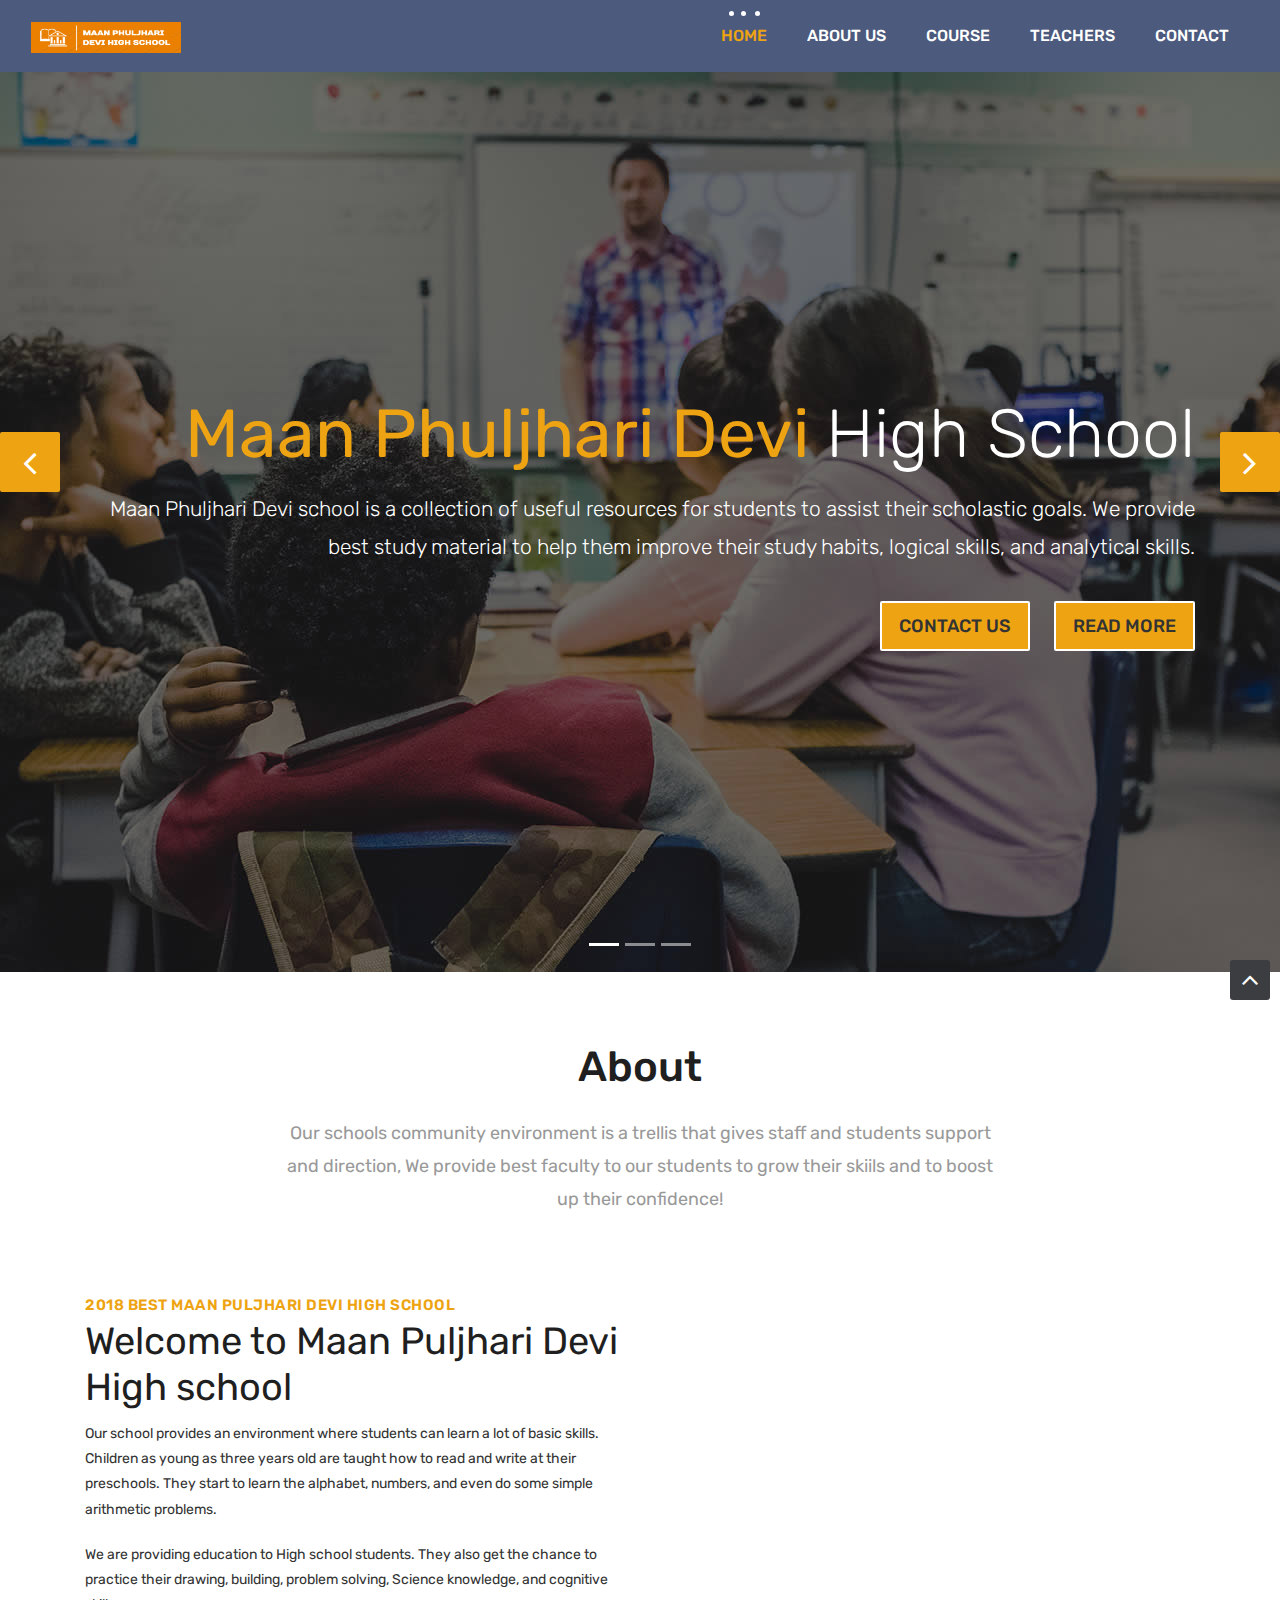
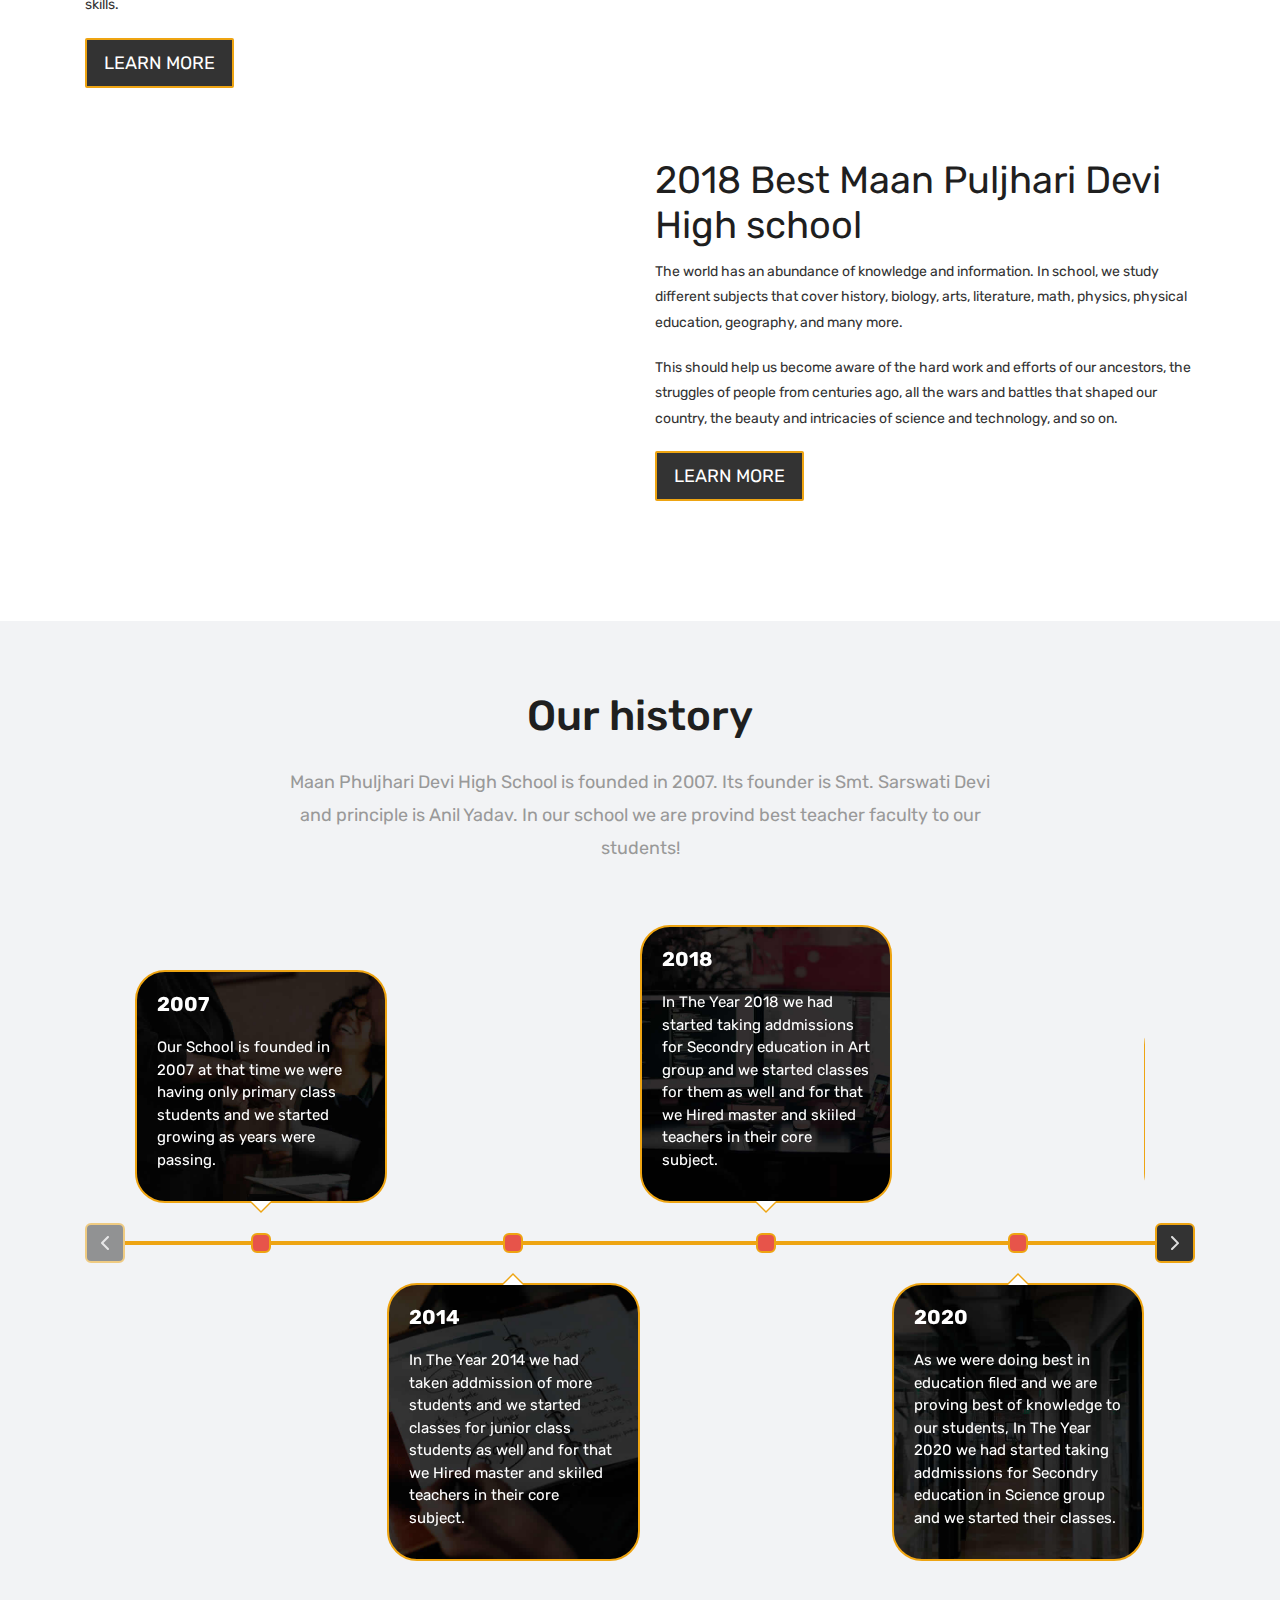
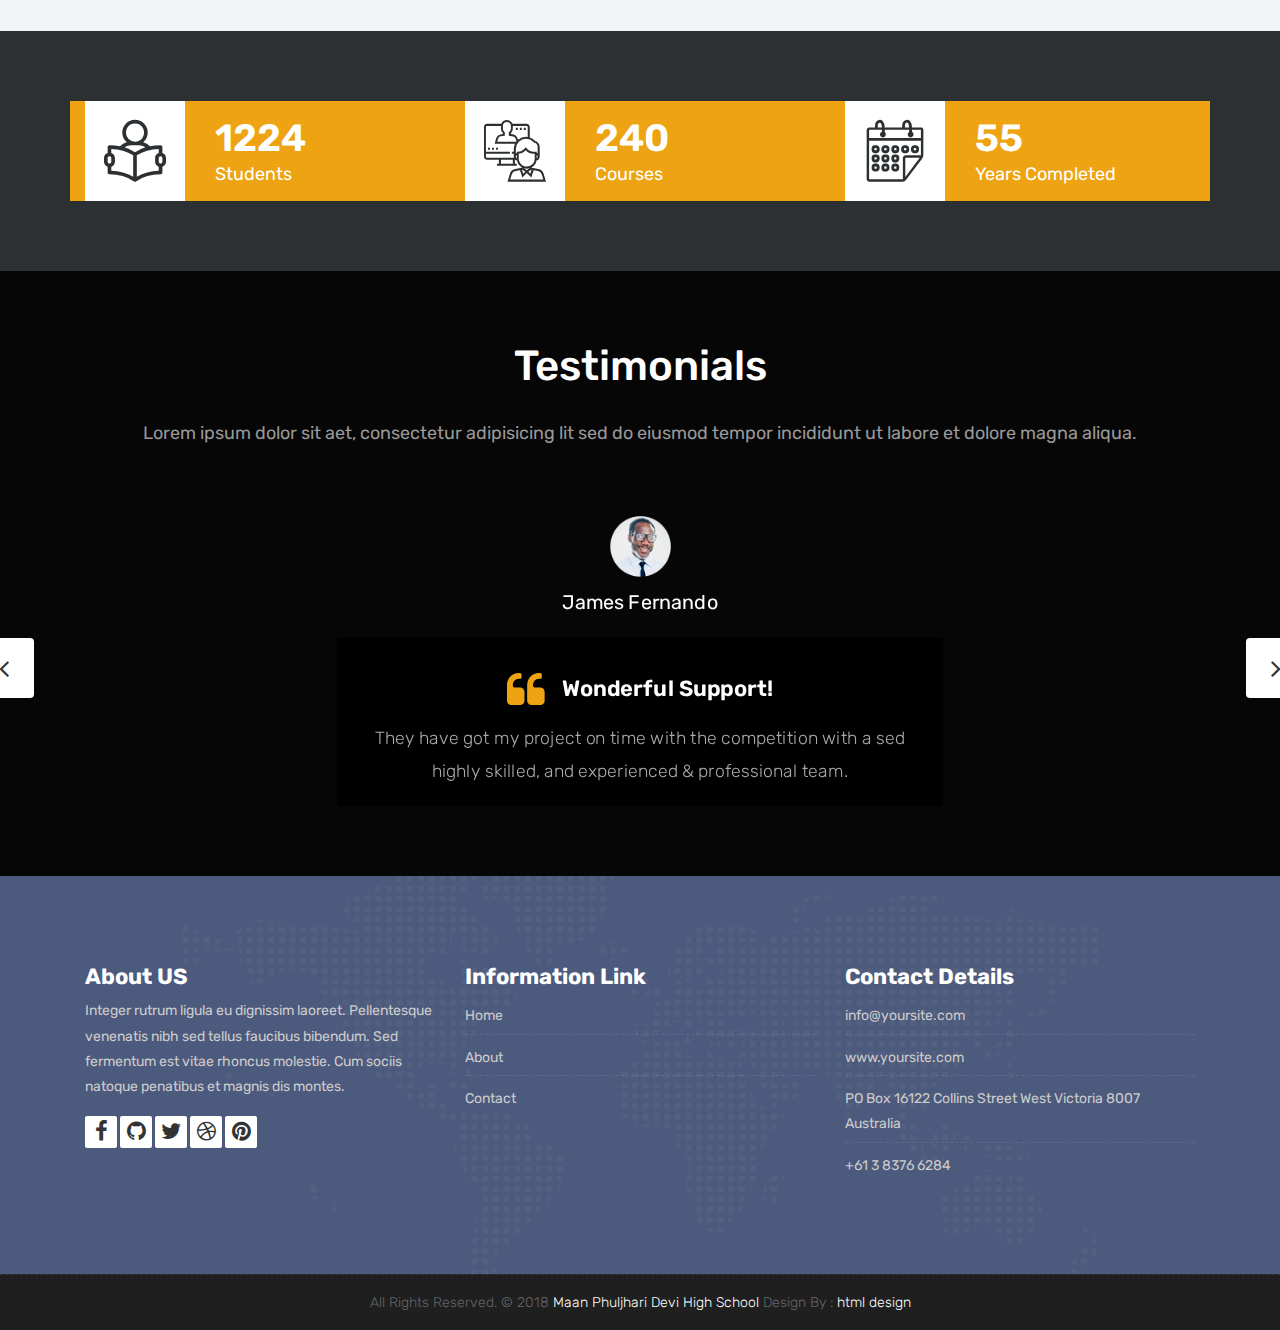
==== commit 8b49a611: "logo changed" ====
--- a/index.html
+++ b/index.html
@@ -132,7 +132,7 @@
 		<nav class="navbar navbar-expand-lg navbar-light bg-light">
 			<div class="container-fluid">
 				<a class="navbar-brand" href="index.html">
-					<img src="images/logo.png" alt="" />
+					<img width="150px" src="images/logo1.png" alt="" />
 				</a>
 				<button class="navbar-toggler" type="button" data-toggle="collapse" data-target="#navbars-host" aria-controls="navbars-rs-food" aria-expanded="false" aria-label="Toggle navigation">
 					<span class="icon-bar"></span>
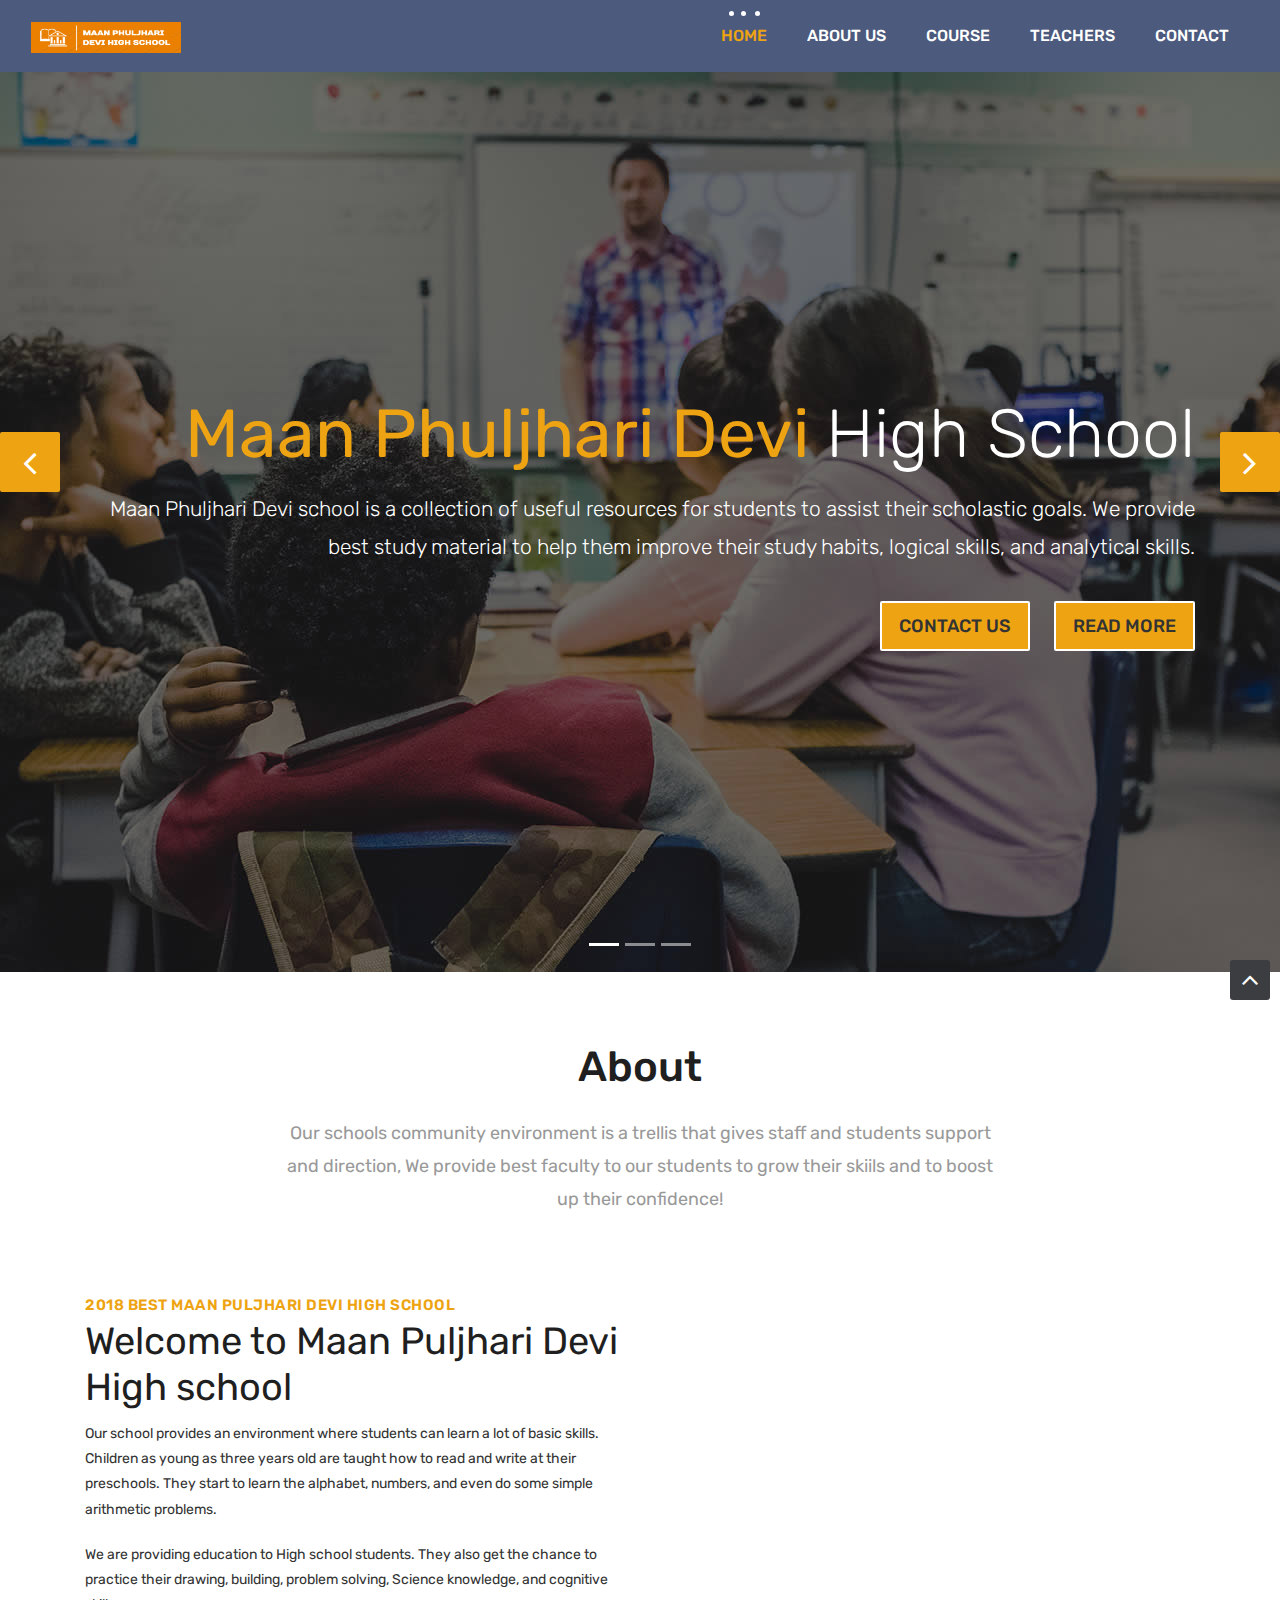
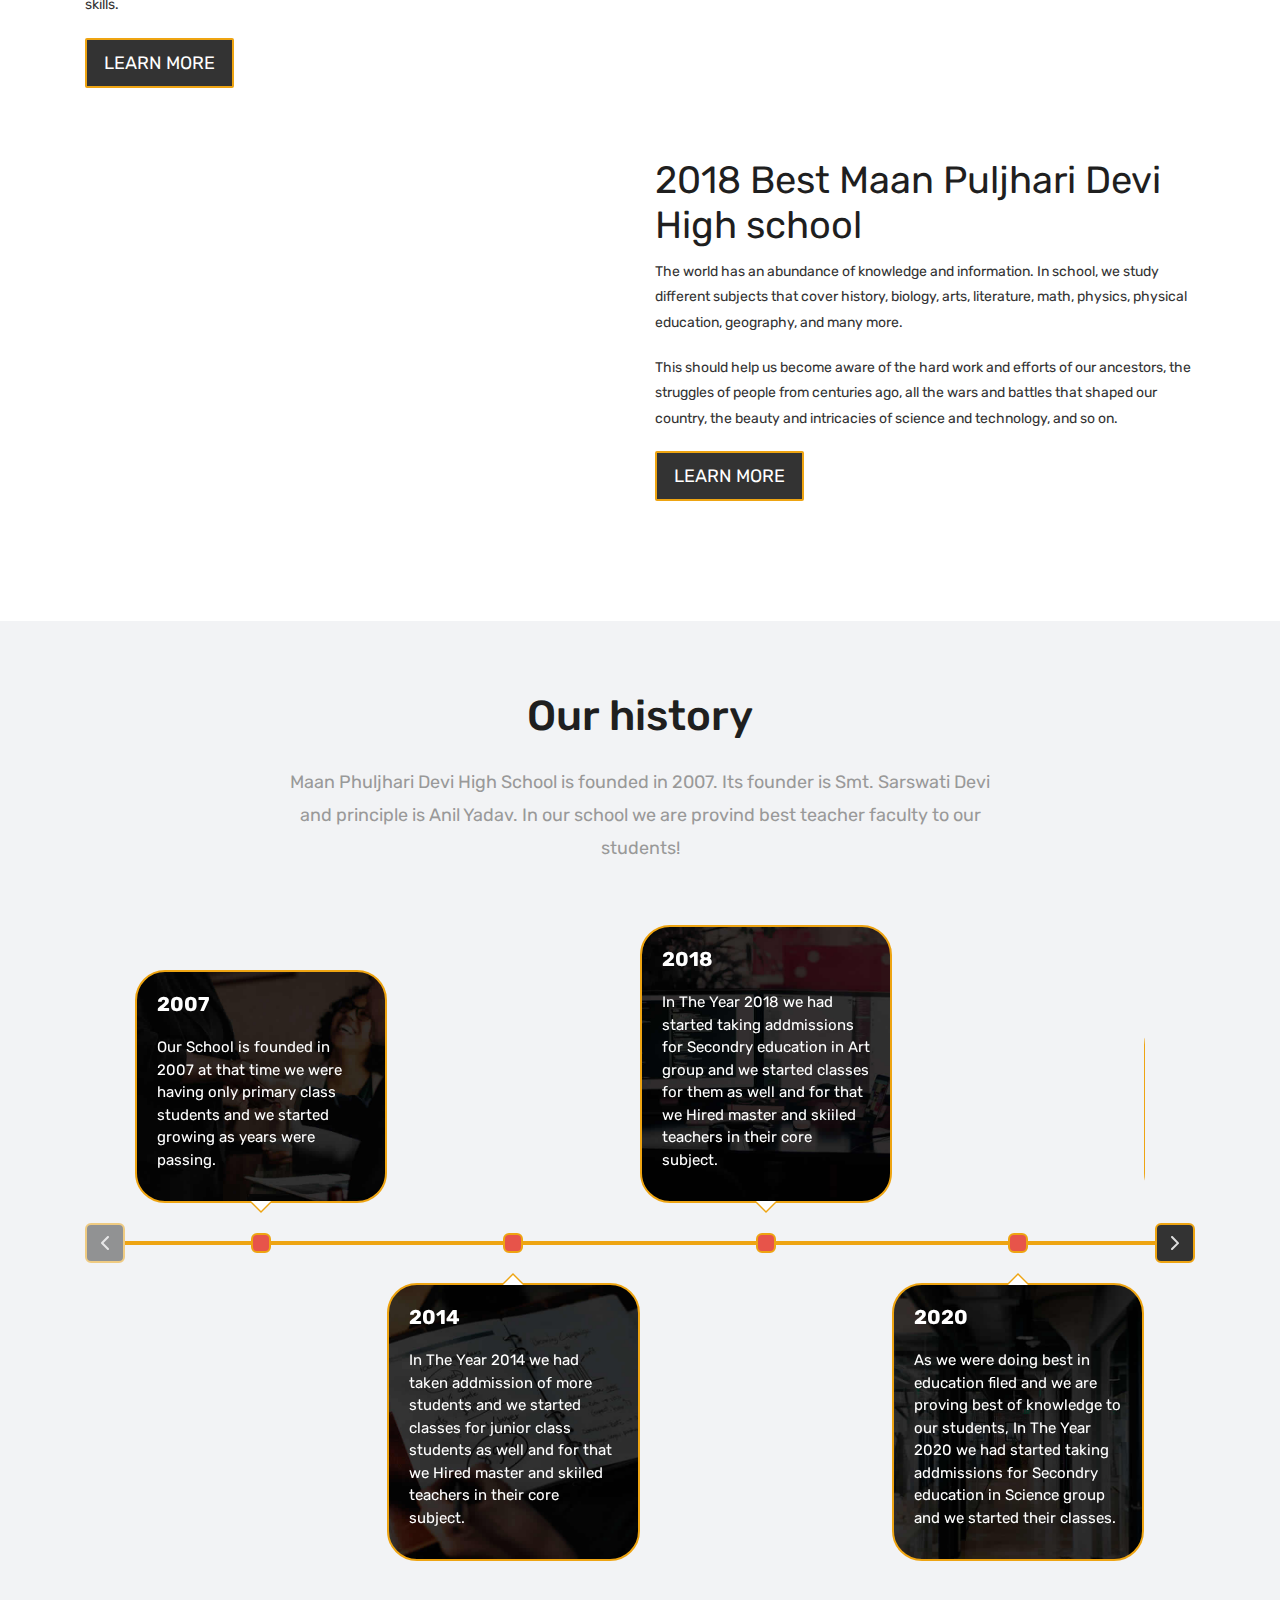
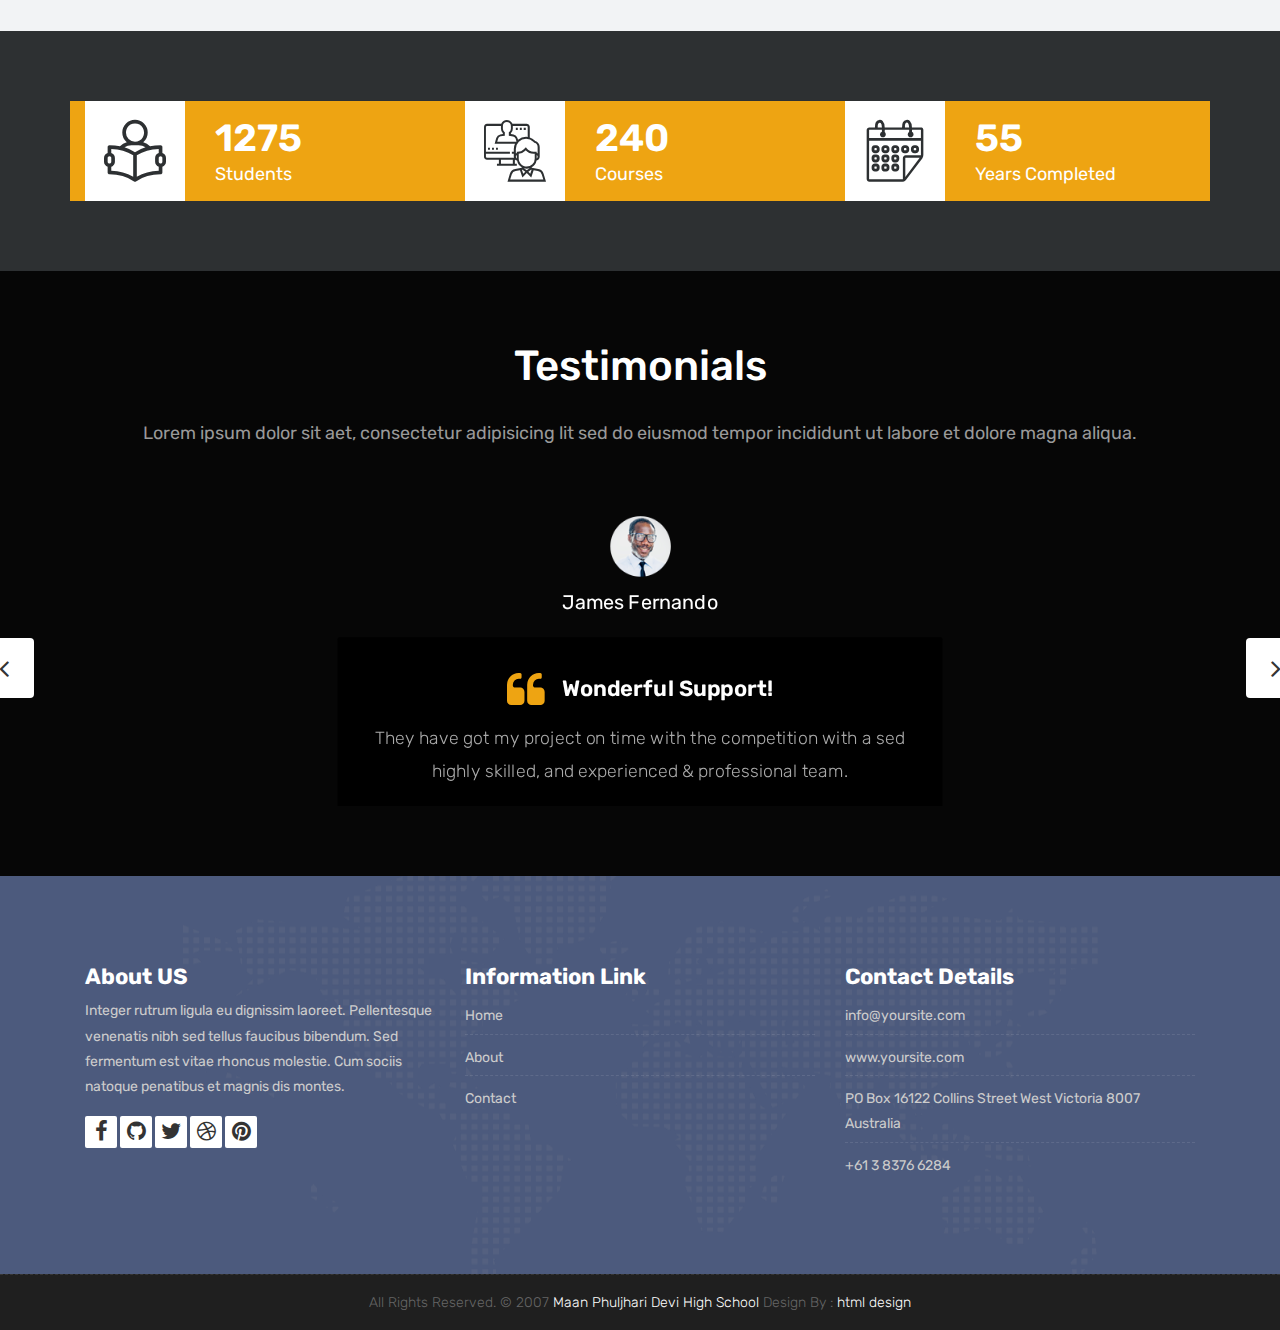
==== commit b5a8e227: "footer changed" ====
--- a/index.html
+++ b/index.html
@@ -511,7 +511,7 @@
         <div class="container">
             <div class="footer-distributed">
                 <div class="footer-center">                   
-                    <p class="footer-company-name">All Rights Reserved. &copy; 2018 <a href="#">Maan Phuljhari Devi High School</a> Design By : <a href="https://html.design/">html design</a></p>
+                    <p class="footer-company-name">All Rights Reserved. &copy; 2007 <a href="#">Maan Phuljhari Devi High School</a> Design By : <a href="https://html.design/">html design</a></p>
                 </div>
             </div>
         </div><!-- end container -->
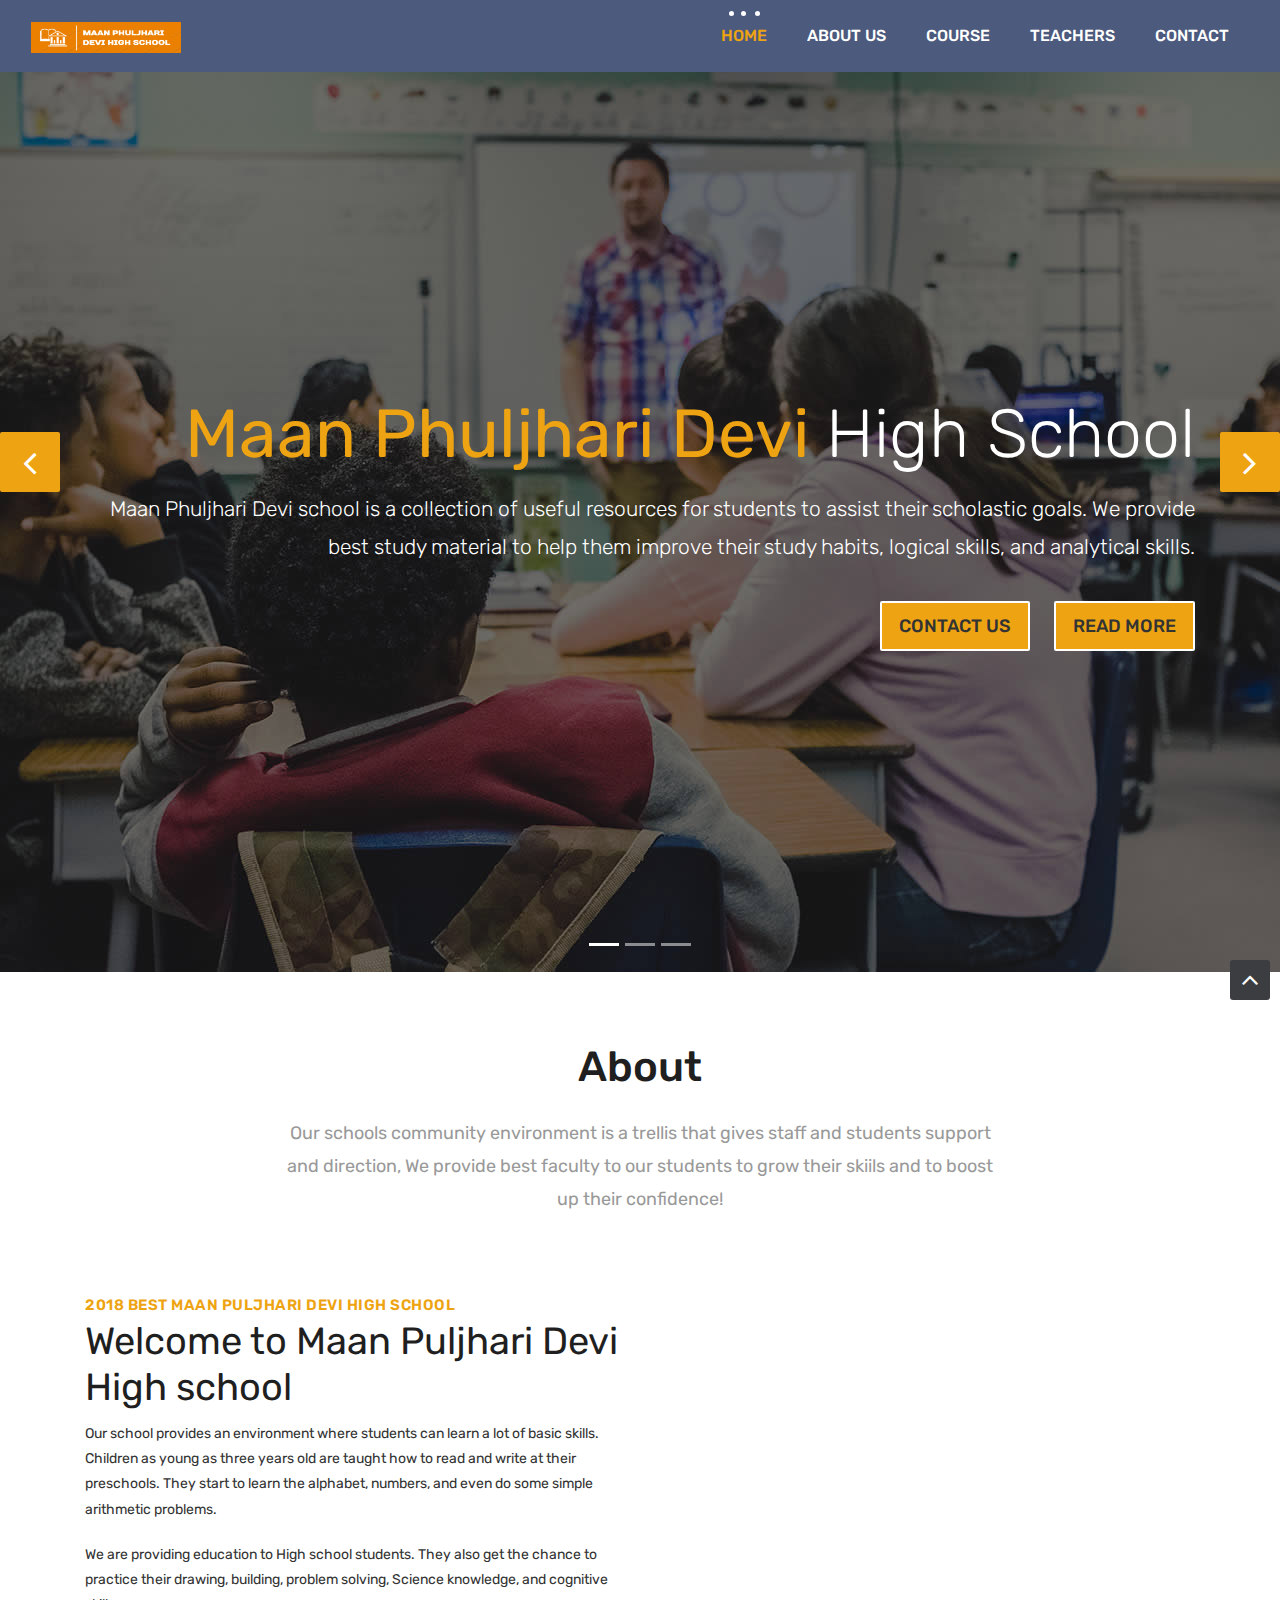
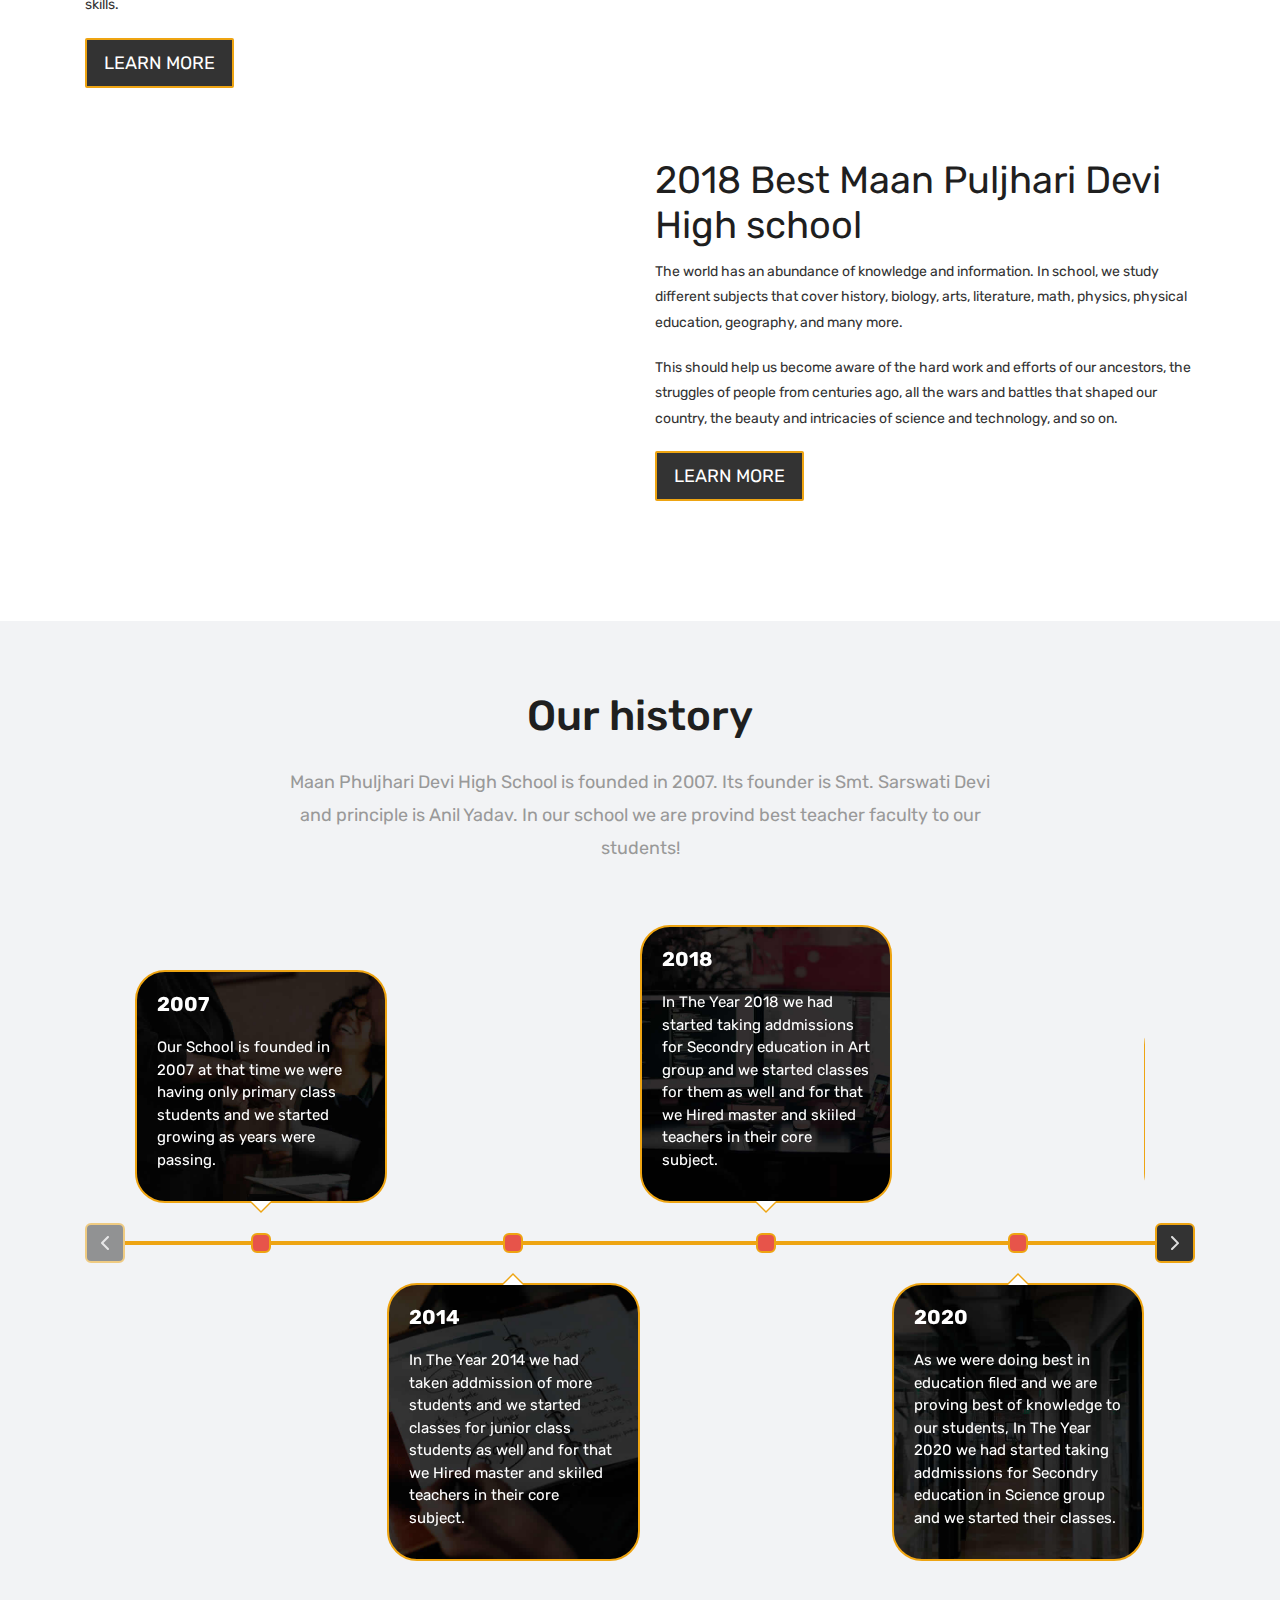
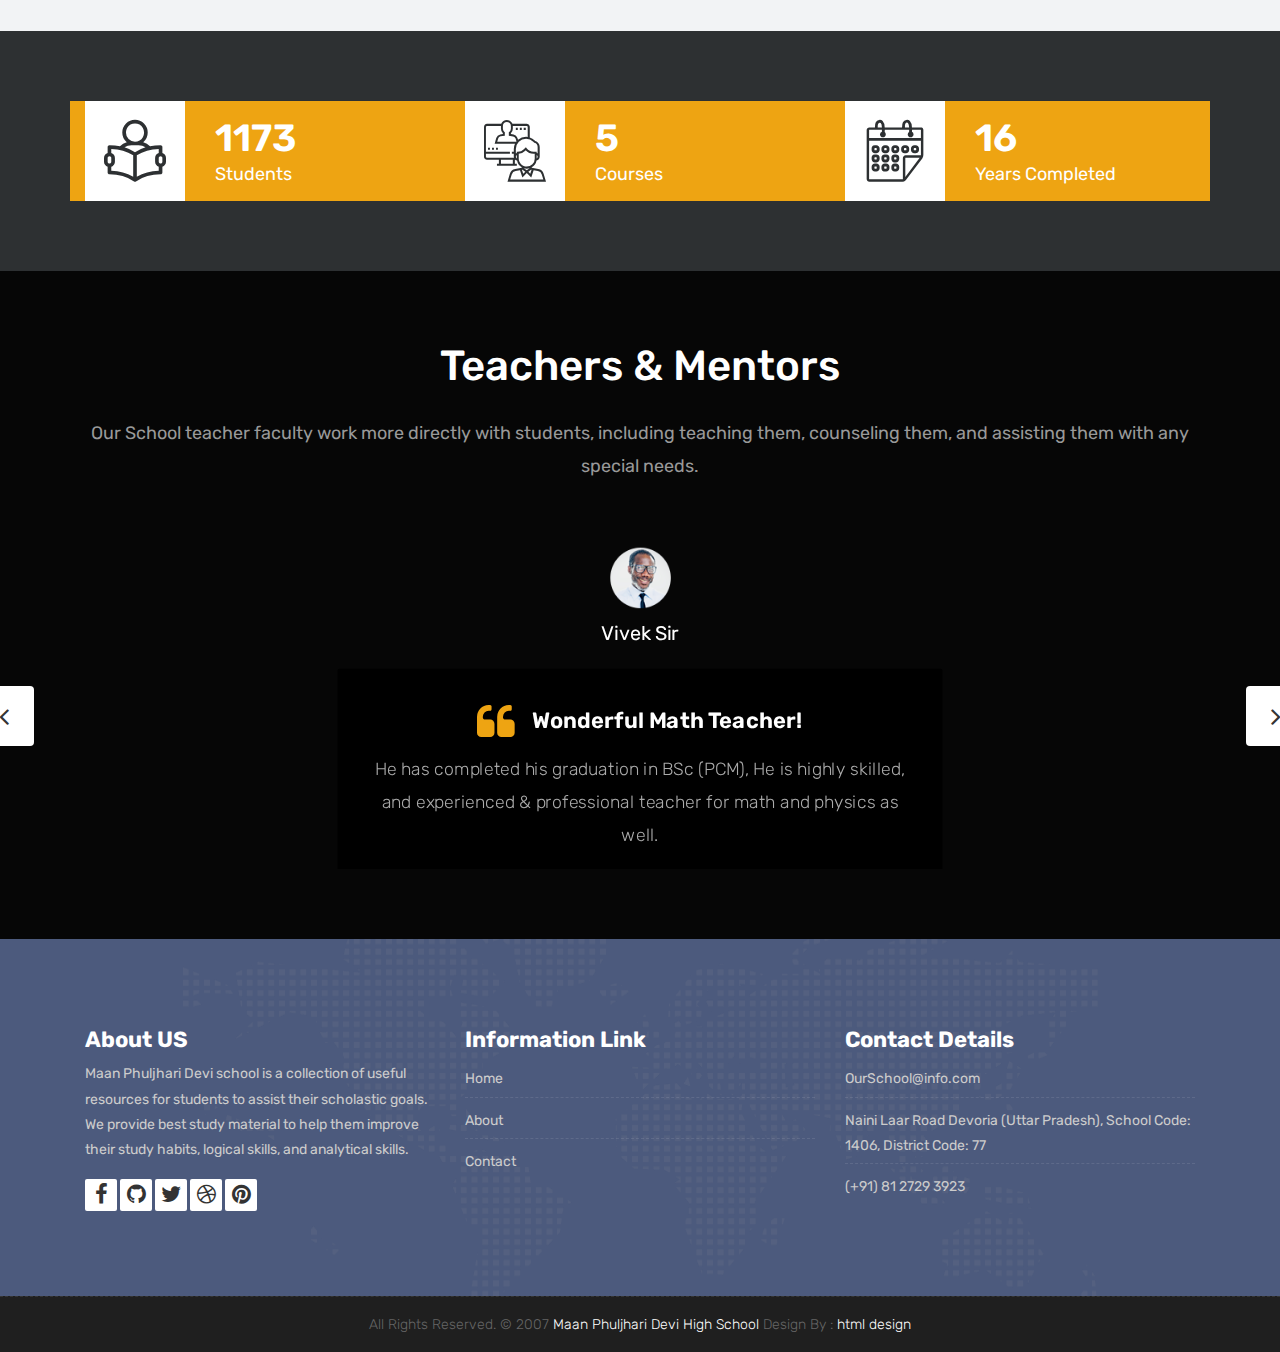
==== commit ce49e6bb: "changes" ====
--- a/index.html
+++ b/index.html
@@ -227,15 +227,15 @@
 				</div><!-- end section -->
 			</div>
 			<!-- Left Control -->
-			<a class="new-effect carousel-control-prev" href="#carouselExampleControls" role="button" data-slide="prev">
+			<a margin-top="100px" class="new-effect carousel-control-prev" href="#carouselExampleControls" role="button" data-slide="prev">
 				<span class="fa fa-angle-left" aria-hidden="true"></span>
-				<span class="sr-only">Previous</span>
+				<span margin-top="100px" class="sr-only">Previous</span>
 			</a>
 
 			<!-- Right Control -->
-			<a class="new-effect carousel-control-next" href="#carouselExampleControls" role="button" data-slide="next">
+			<a margin-top="100px" class="new-effect carousel-control-next" href="#carouselExampleControls" role="button" data-slide="next">
 				<span class="fa fa-angle-right" aria-hidden="true"></span>
-				<span class="sr-only">Next</span>
+				<span margin-top="100px" class="sr-only">Next</span>
 			</a>
 		</div>
 	</div>
@@ -342,19 +342,19 @@
 			<div class="row text-left stat-wrap">
 				<div class="col-md-4 col-sm-4 col-xs-12">
 					<span data-scroll class="global-radius icon_wrap effect-1 alignleft"><i class="flaticon-study"></i></span>
-					<p class="stat_count">12000</p>
+					<p class="stat_count">1200</p>
 					<h3>Students</h3>
 				</div><!-- end col -->
 
 				<div class="col-md-4 col-sm-4 col-xs-12">
 					<span data-scroll class="global-radius icon_wrap effect-1 alignleft"><i class="flaticon-online"></i></span>
-					<p class="stat_count">240</p>
+					<p class="stat_count">5</p>
 					<h3>Courses</h3>
 				</div><!-- end col -->
 
 				<div class="col-md-4 col-sm-4 col-xs-12">
 					<span data-scroll class="global-radius icon_wrap effect-1 alignleft"><i class="flaticon-years"></i></span>
-					<p class="stat_count">55</p>
+					<p class="stat_count">16</p>
 					<h3>Years Completed</h3>
 				</div><!-- end col -->
 			</div><!-- end row -->
@@ -365,8 +365,8 @@
     <div id="testimonials" class="parallax section db parallax-off" style="background-image:url('images/parallax_04.jpg');">
         <div class="container">
             <div class="section-title text-center">
-                <h3>Testimonials</h3>
-                <p>Lorem ipsum dolor sit aet, consectetur adipisicing lit sed do eiusmod tempor incididunt ut labore et dolore magna aliqua. </p>
+                <h3>Teachers & Mentors</h3>
+                <p>Our School teacher faculty work more directly with students, including teaching them, counseling them, and assisting them with any special needs.</p>
             </div><!-- end title -->
 
             <div class="row">
@@ -375,11 +375,11 @@
                         <div class="testimonial clearfix">
 							<div class="testi-meta">
                                 <img src="images/testi_01.png" alt="" class="img-fluid">
-                                <h4>James Fernando </h4>
+                                <h4>Vivek Sir </h4>
                             </div>
                             <div class="desc">
-                                <h3><i class="fa fa-quote-left"></i> Wonderful Support!</h3>
-                                <p class="lead">They have got my project on time with the competition with a sed highly skilled, and experienced & professional team.</p>
+                                <h3><i class="fa fa-quote-left"></i> Wonderful Math Teacher!</h3>
+                                <p class="lead">He has completed his graduation in BSc (PCM), He is highly skilled, and experienced & professional teacher for math and physics as well.</p>
                             </div>
                             <!-- end testi-meta -->
                         </div>
@@ -388,7 +388,7 @@
                         <div class="testimonial clearfix">
 							<div class="testi-meta">
                                 <img src="images/testi_02.png" alt="" class="img-fluid">
-                                <h4>Jacques Philips </h4>
+                                <h4>Teacher2 </h4>
                             </div>
                             <div class="desc">
                                 <h3><i class="fa fa-quote-left"></i> Awesome Services!</h3>
@@ -401,7 +401,7 @@
                         <div class="testimonial clearfix">
 							<div class="testi-meta">
                                 <img src="images/testi_03.png" alt="" class="img-fluid ">
-                                <h4>Venanda Mercy </h4>
+                                <h4>Teacher3 </h4>
                             </div>
                             <div class="desc">
                                 <h3><i class="fa fa-quote-left"></i> Great & Talented Team!</h3>
@@ -413,7 +413,7 @@
                         <div class="testimonial clearfix">
 							<div class="testi-meta">
                                 <img src="images/testi_01.png" alt="" class="img-fluid">
-                                <h4>James Fernando </h4>
+                                <h4>Teacher4 </h4>
                             </div>
                             <div class="desc">
                                 <h3><i class="fa fa-quote-left"></i> Wonderful Support!</h3>
@@ -426,7 +426,7 @@
                         <div class="testimonial clearfix">
 							<div class="testi-meta">
                                 <img src="images/testi_02.png" alt="" class="img-fluid">
-                                <h4>Jacques Philips </h4>
+                                <h4>Teacher5 </h4>
                             </div>
                             <div class="desc">
                                 <h3><i class="fa fa-quote-left"></i> Awesome Services!</h3>
@@ -439,7 +439,7 @@
                         <div class="testimonial clearfix">
 							<div class="testi-meta">
                                 <img src="images/testi_03.png" alt="" class="img-fluid">
-                                <h4>Venanda Mercy </h4>
+                                <h4>Teacher6 </h4>
                             </div>
                             <div class="desc">
                                 <h3><i class="fa fa-quote-left"></i> Great & Talented Team!</h3>
@@ -462,7 +462,7 @@
                         <div class="widget-title">
                             <h3>About US</h3>
                         </div>
-                        <p> Integer rutrum ligula eu dignissim laoreet. Pellentesque venenatis nibh sed tellus faucibus bibendum. Sed fermentum est vitae rhoncus molestie. Cum sociis natoque penatibus et magnis dis montes.</p>   
+                        <p> Maan Phuljhari Devi school is a collection of useful resources for students to assist their scholastic goals. We provide best study material to help them improve their study habits, logical skills, and analytical skills.</p>   
 						<div class="footer-right">
 							<ul class="footer-links-soi">
 								<li><a href="#"><i class="fa fa-facebook"></i></a></li>
@@ -495,10 +495,9 @@
                         </div>
 
                         <ul class="footer-links">
-                            <li><a href="mailto:#">info@yoursite.com</a></li>
-                            <li><a href="#">www.yoursite.com</a></li>
-                            <li>PO Box 16122 Collins Street West Victoria 8007 Australia</li>
-                            <li>+61 3 8376 6284</li>
+                            <li><a href="mailto:#">OurSchool@info.com</a></li>
+                            <li>Naini Laar Road Devoria (Uttar Pradesh), School Code: 1406, District Code: 77</li>
+                            <li>(+91) 81 2729 3923</li>
                         </ul><!-- end links -->
                     </div><!-- end clearfix -->
                 </div><!-- end col -->
--- a/css/responsive.css
+++ b/css/responsive.css
@@ -224,6 +224,9 @@
 	.blog-item{
 		margin-bottom: 30px;
 	}
+	.sr-only{
+		margin-top: 30px;
+	}
 }
 @media only screen and (min-width: 280px) and (max-width: 599px) {
 	.top-navbar .navbar-light .navbar-nav .nav-item{
@@ -358,7 +361,9 @@
 	.inner-hmv{
 		margin-bottom: 30px;
 	}
-	
+	.sr-only{
+		margin-top: 30px;
+	}
 }
 
 
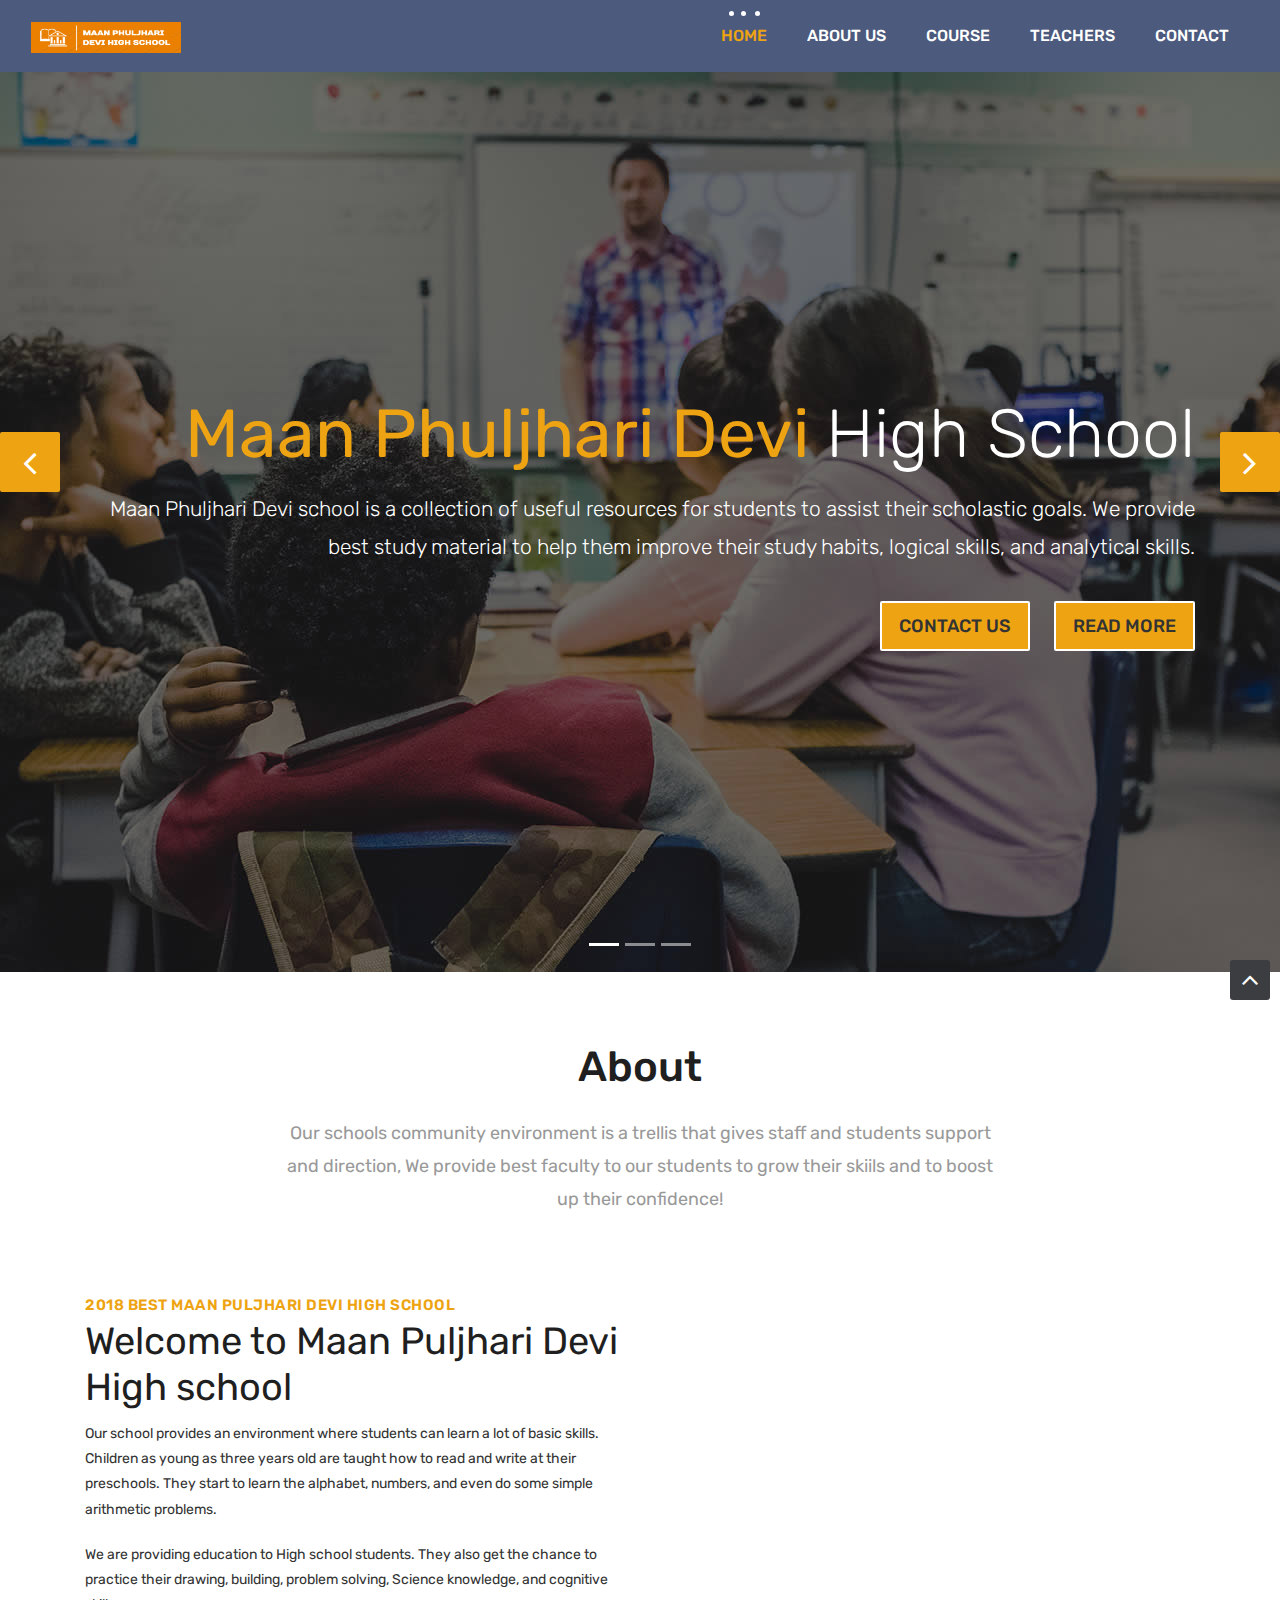
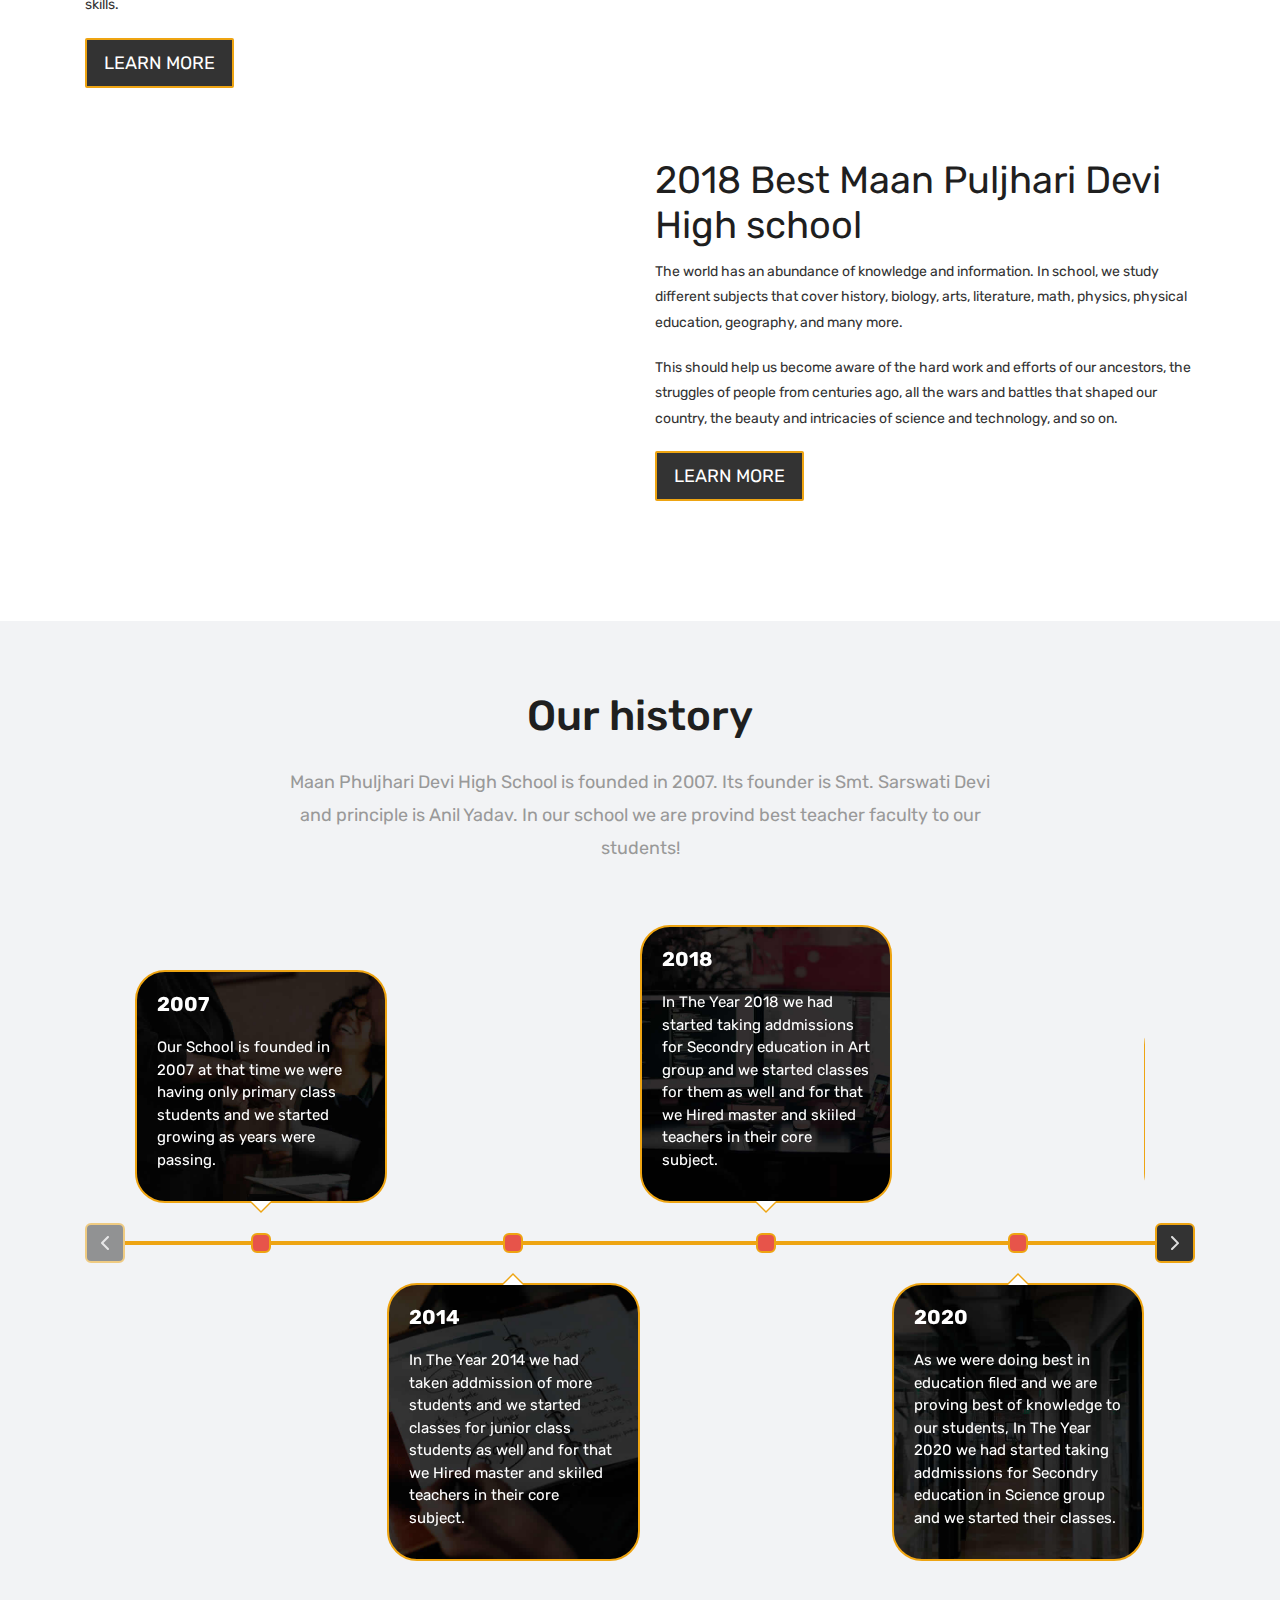
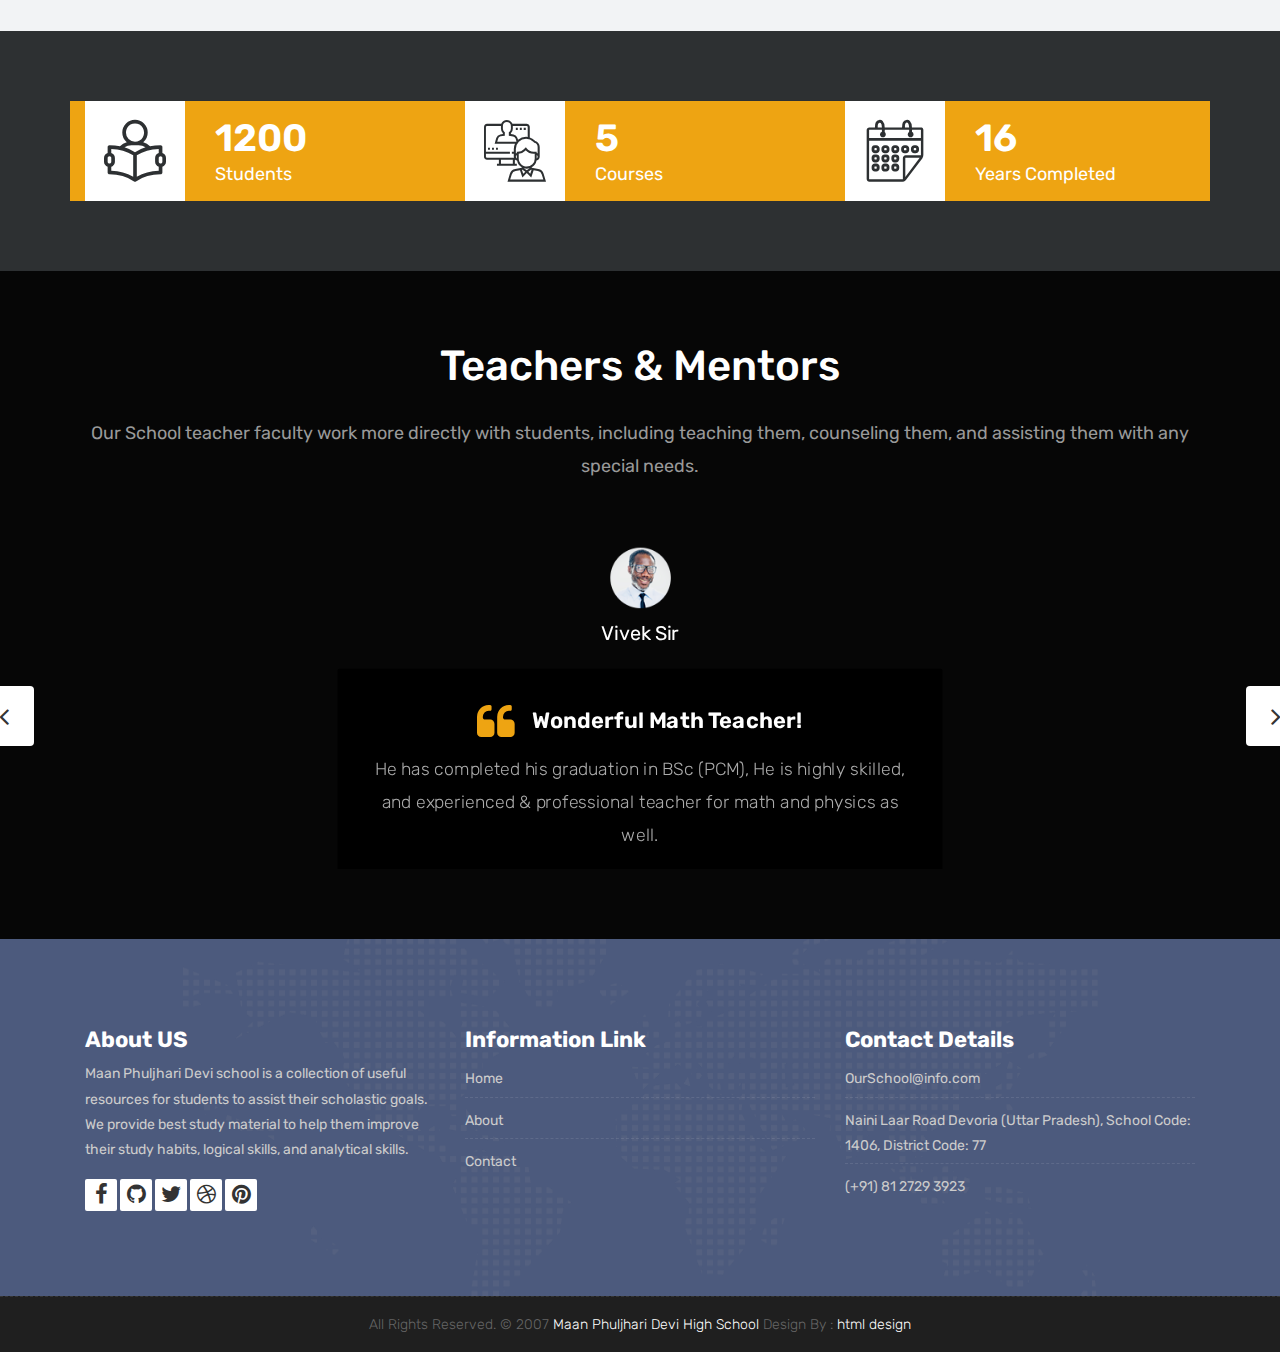
==== commit dbba4541: "logo added" ====
--- a/index.html
+++ b/index.html
@@ -15,8 +15,8 @@
     <meta name="author" content="">
 
     <!-- Site Icons -->
-    <link rel="shortcut icon" href="images/favicon.ico" type="image/x-icon" />
-    <link rel="apple-touch-icon" href="images/apple-touch-icon.png">
+    <link rel="shortcut icon" href="images/favicon.ico" type="image/x-icon" /> 
+    <link rel="apple-touch-icon" href="images/school.png">
 
     <!-- Bootstrap CSS -->
     <link rel="stylesheet" href="css/bootstrap.min.css">
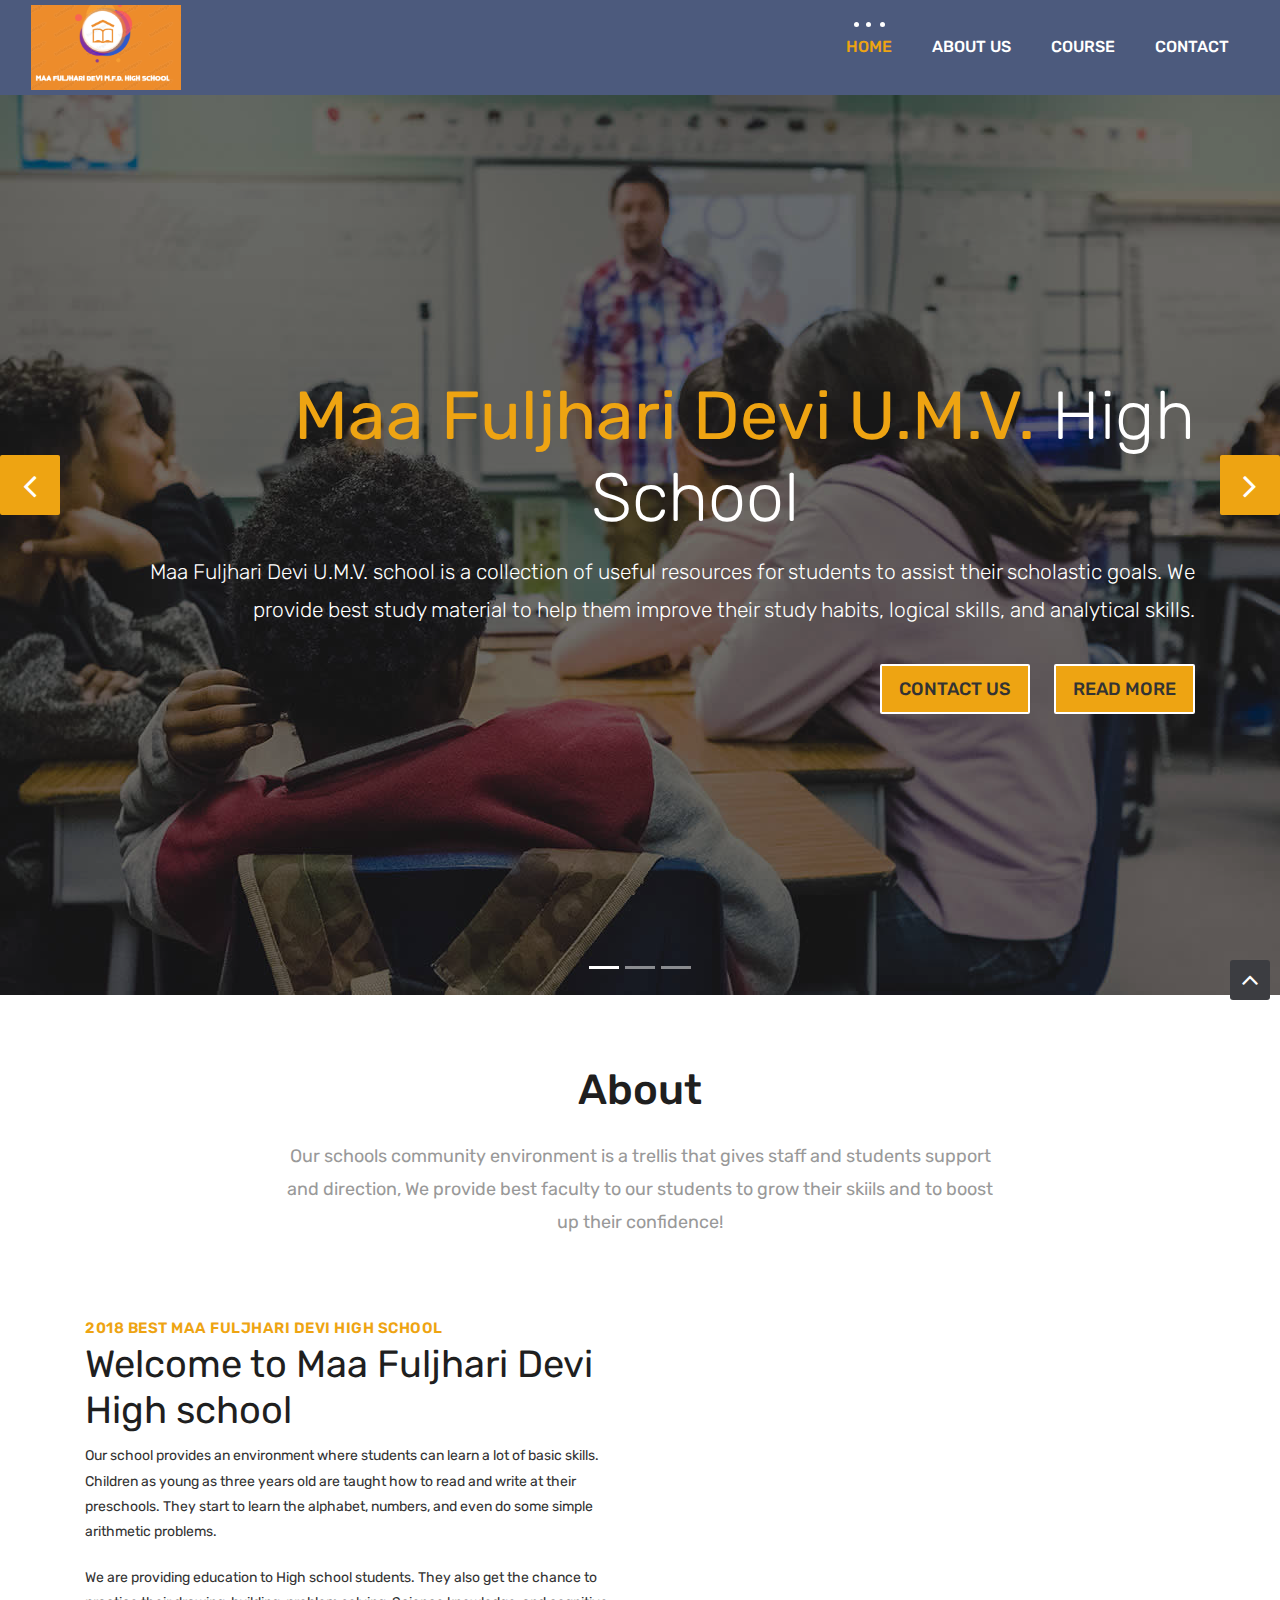
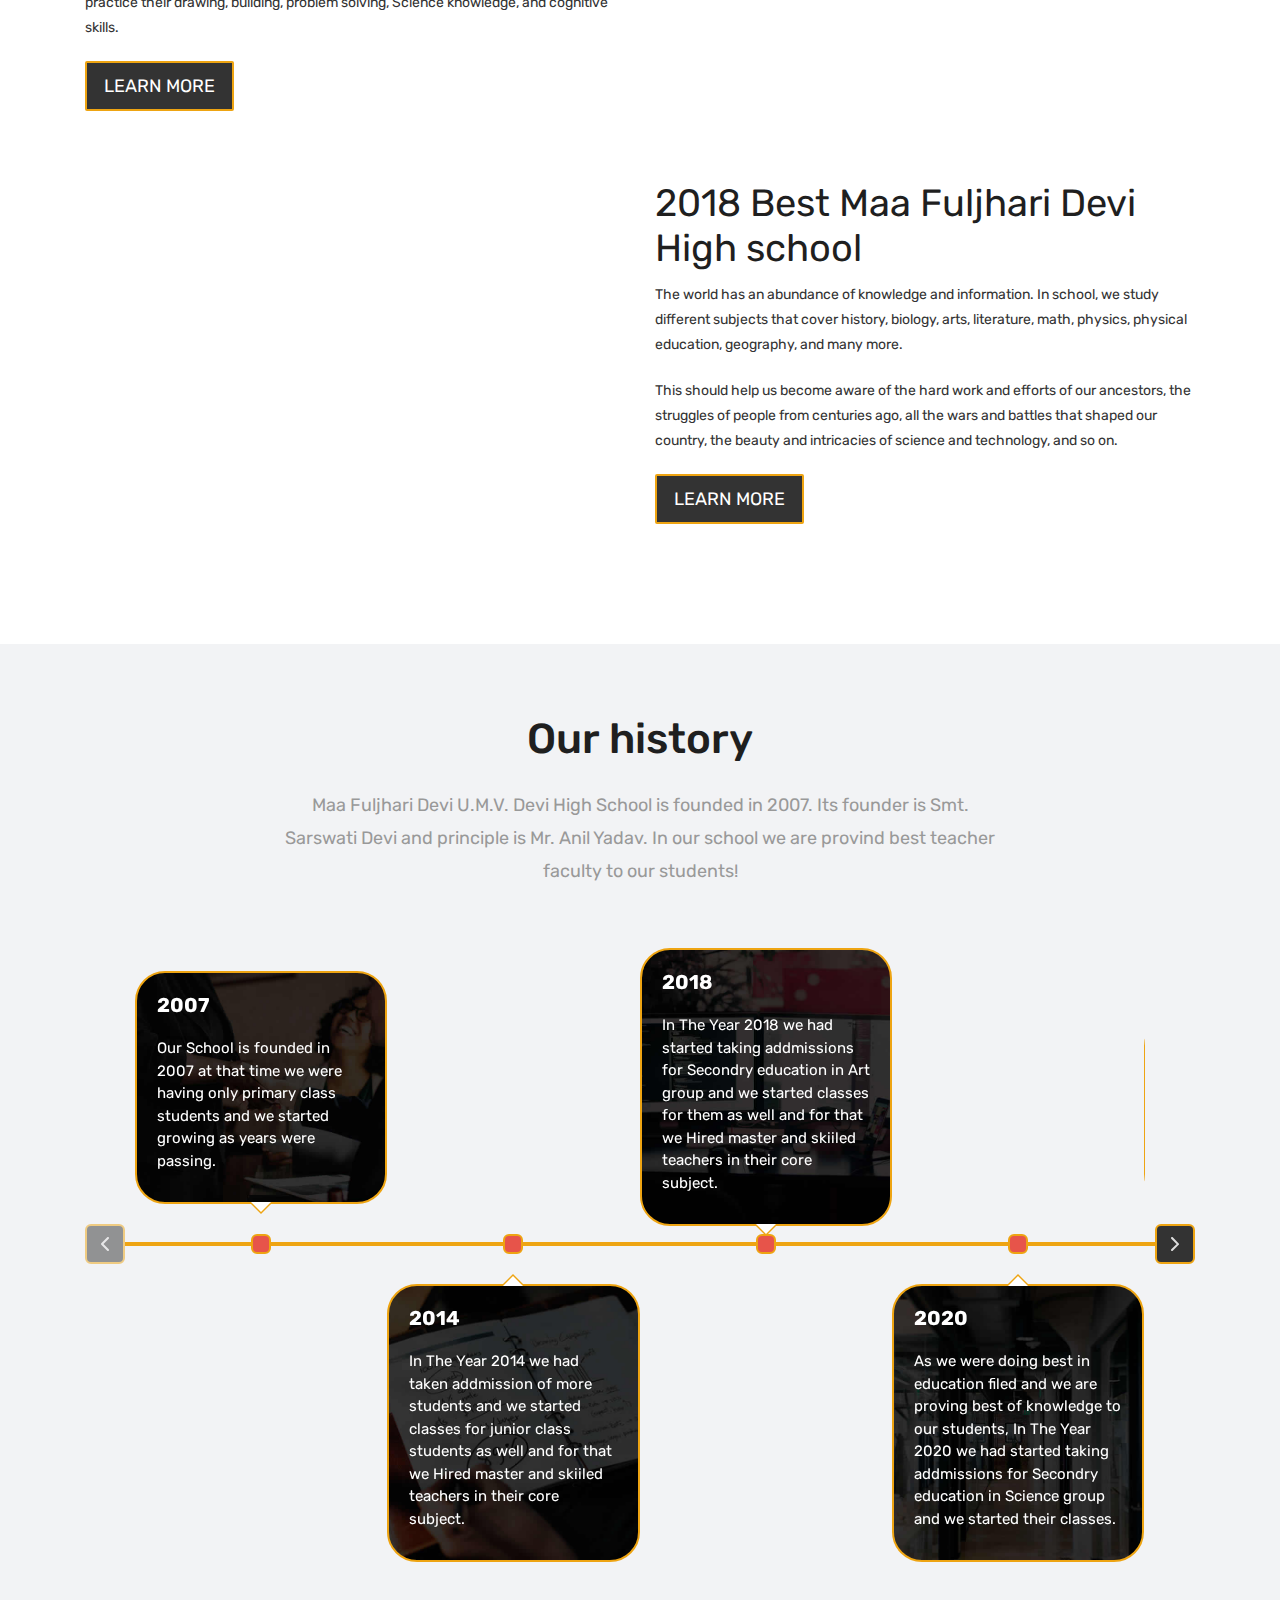
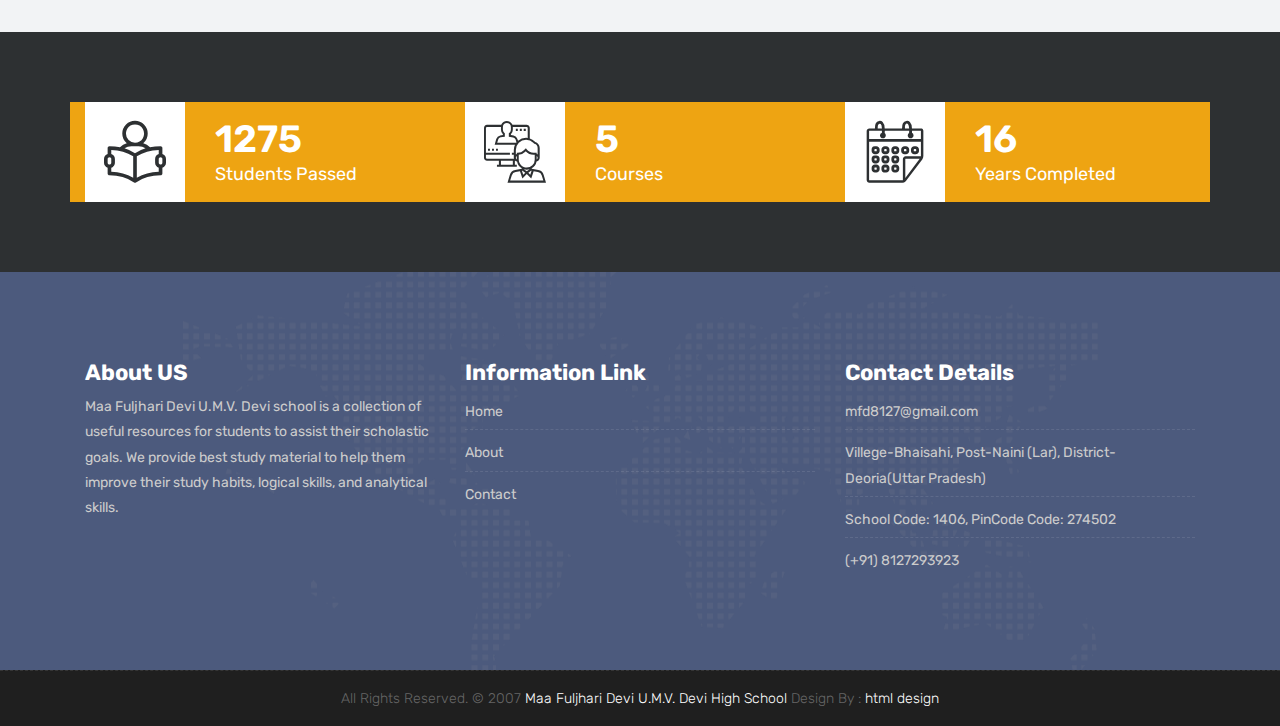
==== commit 8e06b769: "final commit" ====
--- a/index.html
+++ b/index.html
@@ -9,7 +9,7 @@
     <meta name="viewport" content="width=device-width, initial-scale=1">
  
      <!-- Site Metas -->
-    <title>Maan Phuljhari Devi High School</title>  
+    <title>Maa Fuljhari  Devi U.M.V. High School</title>  
     <meta name="keywords" content="">
     <meta name="description" content="">
     <meta name="author" content="">
@@ -132,7 +132,7 @@
 		<nav class="navbar navbar-expand-lg navbar-light bg-light">
 			<div class="container-fluid">
 				<a class="navbar-brand" href="index.html">
-					<img width="150px" src="images/logo1.png" alt="" />
+					<img width="150px" src="images/schoollogo.png" alt="" />
 				</a>
 				<button class="navbar-toggler" type="button" data-toggle="collapse" data-target="#navbars-host" aria-controls="navbars-rs-food" aria-expanded="false" aria-label="Toggle navigation">
 					<span class="icon-bar"></span>
@@ -146,12 +146,11 @@
 						<li class="nav-item dropdown">
 							<a class="nav-link dropdown-toggle" href="#" id="dropdown-a" data-toggle="dropdown">Course </a>
 							<div class="dropdown-menu" aria-labelledby="dropdown-a">
-								<a class="dropdown-item" href="course-grid-2.html">Primary School </a>
-								<a class="dropdown-item" href="course-grid-3.html">High School(Art) </a>
-								<a class="dropdown-item" href="course-grid-4.html">High School(Science)  </a>
+								<a class="dropdown-item" href="#">Primary School </a>
+								<a class="dropdown-item" href="#">High School(Art) </a>
+								<a class="dropdown-item" href="#">High School(Science)  </a>
 							</div>
 						</li>
-						<li class="nav-item"><a class="nav-link" href="teachers.html">Teachers</a></li>
 						<li class="nav-item"><a class="nav-link" href="contact.html">Contact</a></li>
 					</ul>
 					
@@ -176,9 +175,9 @@
 							<div class="row">
 								<div class="col-md-12 col-sm-12 text-right">
 									<div class="big-tagline">
-										<h2><strong>Maan Phuljhari Devi </strong> High School</h2>
-										<p class="lead">Maan Phuljhari Devi school is a collection of useful resources for students to assist their scholastic goals. We provide best study material to help them improve their study habits, logical skills, and analytical skills. </p>
-											<a href="#" class="hover-btn-new"><span>Contact Us</span></a>
+										<h2><strong>Maa Fuljhari  Devi U.M.V. </strong>High School &nbsp; &nbsp;&nbsp; &nbsp;&nbsp; &nbsp;&nbsp; &nbsp;&nbsp; &nbsp;&nbsp; &nbsp;&nbsp; &nbsp;</h2>
+										<p class="lead">Maa Fuljhari  Devi U.M.V. school is a collection of useful resources for students to assist their scholastic goals. We provide best study material to help them improve their study habits, logical skills, and analytical skills. </p>
+											<a href="contact.html" class="hover-btn-new"><span>Contact US</span></a>
 											&nbsp;&nbsp;&nbsp;&nbsp;&nbsp;&nbsp;
 											<a href="#" class="hover-btn-new"><span>Read More</span></a>
 									</div>
@@ -195,8 +194,8 @@
 							<div class="row">
 								<div class="col-md-12 col-sm-12 text-left">
 									<div class="big-tagline">
-										<h2 data-animation="animated zoomInRight">Maan Phuljhari Devi <strong>High School</strong></h2>
-										<p class="lead" data-animation="animated fadeInLeft">Maan Phuljhari Devi school is a collection of useful resources for students to assist their scholastic goals. We provide best study material to help them improve their study habits, logical skills, and analytical skills. </p>
+										<h2 data-animation="animated zoomInRight">Maa Fuljhari  Devi U.M.V. Devi <strong>High School</strong></h2>
+										<p class="lead" data-animation="animated fadeInLeft">Maa Fuljhari  Devi U.M.V. Devi school is a collection of useful resources for students to assist their scholastic goals. We provide best study material to help them improve their study habits, logical skills, and analytical skills. </p>
 											<a href="#" class="hover-btn-new"><span>Contact Us</span></a>
 											&nbsp;&nbsp;&nbsp;&nbsp;&nbsp;&nbsp;
 											<a href="#" class="hover-btn-new"><span>Read More</span></a>
@@ -214,8 +213,8 @@
 							<div class="row">
 								<div class="col-md-12 col-sm-12 text-center">
 									<div class="big-tagline">
-										<h2 data-animation="animated zoomInRight"><strong>Maan Phuljhari Devi</strong> High School</h2>
-										<p class="lead" data-animation="animated fadeInLeft">Maan Phuljhari Devi school is a collection of useful resources for students to assist their scholastic goals. We provide best study material to help them improve their study habits, logical skills, and analytical skills.</p>
+										<h2 data-animation="animated zoomInRight"><strong>Maa Fuljhari  Devi U.M.V. Devi</strong> High School</h2>
+										<p class="lead" data-animation="animated fadeInLeft">Maa Fuljhari  Devi U.M.V. Devi school is a collection of useful resources for students to assist their scholastic goals. We provide best study material to help them improve their study habits, logical skills, and analytical skills.</p>
 											<a href="#" class="hover-btn-new"><span>Contact Us</span></a>
 											&nbsp;&nbsp;&nbsp;&nbsp;&nbsp;&nbsp;
 											<a href="#" class="hover-btn-new"><span>Read More</span></a>
@@ -252,8 +251,8 @@
             <div class="row align-items-center">
                 <div class="col-xl-6 col-lg-6 col-md-12 col-sm-12">
                     <div class="message-box">
-                        <h4>2018 Best Maan Puljhari Devi High school</h4>
-                        <h2>Welcome to Maan Puljhari Devi High school</h2>
+                        <h4>2018 Best Maa Fuljhari   Devi High school</h4>
+                        <h2>Welcome to Maa Fuljhari   Devi High school</h2>
                         <p>Our school provides an environment where students can learn a lot of basic skills. Children as young as three years old are taught how to read and write at their preschools. They start to learn the alphabet, numbers, and even do some simple arithmetic problems.</p>
 
                         <p> We are providing education to High school students. They also get the chance to practice their drawing, building, problem solving, Science knowledge, and cognitive skills. </p>
@@ -277,7 +276,7 @@
 				
 				<div class="col-xl-6 col-lg-6 col-md-12 col-sm-12">
                     <div class="message-box">
-                        <h2>2018 Best Maan Puljhari Devi High school</h2>
+                        <h2>2018 Best Maa Fuljhari   Devi High school</h2>
                         <p>The world has an abundance of knowledge and information. In school, we study different subjects that cover history, biology, arts, literature, math, physics, physical education, geography, and many more.</p>
 
                         <p> This should help us become aware of the hard work and efforts of our ancestors, the struggles of people from centuries ago, all the wars and battles that shaped our country, the beauty and intricacies of science and technology, and so on.</p>
@@ -295,7 +294,7 @@
 			 <div class="section-title row text-center">
                 <div class="col-md-8 offset-md-2">
                     <h3>Our history</h3>
-                    <p class="lead">Maan Phuljhari Devi High School is founded in 2007. Its founder is Smt. Sarswati Devi and principle is Anil Yadav. In our school we are provind best teacher faculty to our students!</p>
+                    <p class="lead">Maa Fuljhari  Devi U.M.V. Devi High School is founded in 2007. Its founder is Smt. Sarswati Devi and principle is Mr. Anil Yadav. In our school we are provind best teacher faculty to our students!</p>
                 </div>
             </div><!-- end title -->
 			<div class="timeline">
@@ -342,8 +341,8 @@
 			<div class="row text-left stat-wrap">
 				<div class="col-md-4 col-sm-4 col-xs-12">
 					<span data-scroll class="global-radius icon_wrap effect-1 alignleft"><i class="flaticon-study"></i></span>
-					<p class="stat_count">1200</p>
-					<h3>Students</h3>
+					<p class="stat_count">4000</p>
+					<h3>Students Passed</h3>
 				</div><!-- end col -->
 
 				<div class="col-md-4 col-sm-4 col-xs-12">
@@ -362,97 +361,7 @@
 	</div><!-- end section -->
 
     
-    <div id="testimonials" class="parallax section db parallax-off" style="background-image:url('images/parallax_04.jpg');">
-        <div class="container">
-            <div class="section-title text-center">
-                <h3>Teachers & Mentors</h3>
-                <p>Our School teacher faculty work more directly with students, including teaching them, counseling them, and assisting them with any special needs.</p>
-            </div><!-- end title -->
-
-            <div class="row">
-                <div class="col-md-12 col-sm-12">
-                    <div class="testi-carousel owl-carousel owl-theme">
-                        <div class="testimonial clearfix">
-							<div class="testi-meta">
-                                <img src="images/testi_01.png" alt="" class="img-fluid">
-                                <h4>Vivek Sir </h4>
-                            </div>
-                            <div class="desc">
-                                <h3><i class="fa fa-quote-left"></i> Wonderful Math Teacher!</h3>
-                                <p class="lead">He has completed his graduation in BSc (PCM), He is highly skilled, and experienced & professional teacher for math and physics as well.</p>
-                            </div>
-                            <!-- end testi-meta -->
-                        </div>
-                        <!-- end testimonial -->
-
-                        <div class="testimonial clearfix">
-							<div class="testi-meta">
-                                <img src="images/testi_02.png" alt="" class="img-fluid">
-                                <h4>Teacher2 </h4>
-                            </div>
-                            <div class="desc">
-                                <h3><i class="fa fa-quote-left"></i> Awesome Services!</h3>
-                                <p class="lead">Explain to you how all this mistaken idea of denouncing pleasure and praising pain was born and I will give you completed.</p>
-                            </div>
-                            <!-- end testi-meta -->
-                        </div>
-                        <!-- end testimonial -->
-
-                        <div class="testimonial clearfix">
-							<div class="testi-meta">
-                                <img src="images/testi_03.png" alt="" class="img-fluid ">
-                                <h4>Teacher3 </h4>
-                            </div>
-                            <div class="desc">
-                                <h3><i class="fa fa-quote-left"></i> Great & Talented Team!</h3>
-                                <p class="lead">The master-builder of human happines no one rejects, dislikes avoids pleasure itself, because it is very pursue pleasure. </p>
-                            </div>
-                            <!-- end testi-meta -->
-                        </div>
-                        <!-- end testimonial -->
-                        <div class="testimonial clearfix">
-							<div class="testi-meta">
-                                <img src="images/testi_01.png" alt="" class="img-fluid">
-                                <h4>Teacher4 </h4>
-                            </div>
-                            <div class="desc">
-                                <h3><i class="fa fa-quote-left"></i> Wonderful Support!</h3>
-                                <p class="lead">They have got my project on time with the competition with a sed highly skilled, and experienced & professional team.</p>
-                            </div>
-                            <!-- end testi-meta -->
-                        </div>
-                        <!-- end testimonial -->
-
-                        <div class="testimonial clearfix">
-							<div class="testi-meta">
-                                <img src="images/testi_02.png" alt="" class="img-fluid">
-                                <h4>Teacher5 </h4>
-                            </div>
-                            <div class="desc">
-                                <h3><i class="fa fa-quote-left"></i> Awesome Services!</h3>
-                                <p class="lead">Explain to you how all this mistaken idea of denouncing pleasure and praising pain was born and I will give you completed.</p>
-                            </div>
-                            <!-- end testi-meta -->
-                        </div>
-                        <!-- end testimonial -->
-
-                        <div class="testimonial clearfix">
-							<div class="testi-meta">
-                                <img src="images/testi_03.png" alt="" class="img-fluid">
-                                <h4>Teacher6 </h4>
-                            </div>
-                            <div class="desc">
-                                <h3><i class="fa fa-quote-left"></i> Great & Talented Team!</h3>
-                                <p class="lead">The master-builder of human happines no one rejects, dislikes avoids pleasure itself, because it is very pursue pleasure. </p>
-                            </div>
-                            <!-- end testi-meta -->
-                        </div><!-- end testimonial -->
-                    </div><!-- end carousel -->
-                </div><!-- end col -->
-            </div><!-- end row -->
-        </div><!-- end container -->
-    </div><!-- end section -->
-
+   
 
     <footer class="footer">
         <div class="container">
@@ -462,16 +371,8 @@
                         <div class="widget-title">
                             <h3>About US</h3>
                         </div>
-                        <p> Maan Phuljhari Devi school is a collection of useful resources for students to assist their scholastic goals. We provide best study material to help them improve their study habits, logical skills, and analytical skills.</p>   
-						<div class="footer-right">
-							<ul class="footer-links-soi">
-								<li><a href="#"><i class="fa fa-facebook"></i></a></li>
-								<li><a href="#"><i class="fa fa-github"></i></a></li>
-								<li><a href="#"><i class="fa fa-twitter"></i></a></li>
-								<li><a href="#"><i class="fa fa-dribbble"></i></a></li>
-								<li><a href="#"><i class="fa fa-pinterest"></i></a></li>
-							</ul><!-- end links -->
-						</div>						
+                        <p> Maa Fuljhari  Devi U.M.V. Devi school is a collection of useful resources for students to assist their scholastic goals. We provide best study material to help them improve their study habits, logical skills, and analytical skills.</p>   
+											
                     </div><!-- end clearfix -->
                 </div><!-- end col -->
 
@@ -495,9 +396,10 @@
                         </div>
 
                         <ul class="footer-links">
-                            <li><a href="mailto:#">OurSchool@info.com</a></li>
-                            <li>Naini Laar Road Devoria (Uttar Pradesh), School Code: 1406, District Code: 77</li>
-                            <li>(+91) 81 2729 3923</li>
+                            <li><a href="mailto:#">mfd8127@gmail.com</a></li>
+							<li>Villege-Bhaisahi, Post-Naini (Lar), District-Deoria(Uttar Pradesh)</li>
+                            <li>School Code: 1406, PinCode Code: 274502</li>
+                            <li>(+91) 8127293923</li>
                         </ul><!-- end links -->
                     </div><!-- end clearfix -->
                 </div><!-- end col -->
@@ -510,7 +412,7 @@
         <div class="container">
             <div class="footer-distributed">
                 <div class="footer-center">                   
-                    <p class="footer-company-name">All Rights Reserved. &copy; 2007 <a href="#">Maan Phuljhari Devi High School</a> Design By : <a href="https://html.design/">html design</a></p>
+                    <p class="footer-company-name">All Rights Reserved. &copy; 2007 <a href="#">Maa Fuljhari  Devi U.M.V. Devi High School</a> Design By : <a href="https://html.design/">html design</a></p>
                 </div>
             </div>
         </div><!-- end container -->
--- a/css/custom.css
+++ b/css/custom.css
@@ -1,2 +1,5 @@
 
-/** ADD YOUR AWESOME CODES HERE **/+/** ADD YOUR AWESOME CODES HERE **/
+.center{
+    text-align: center;
+}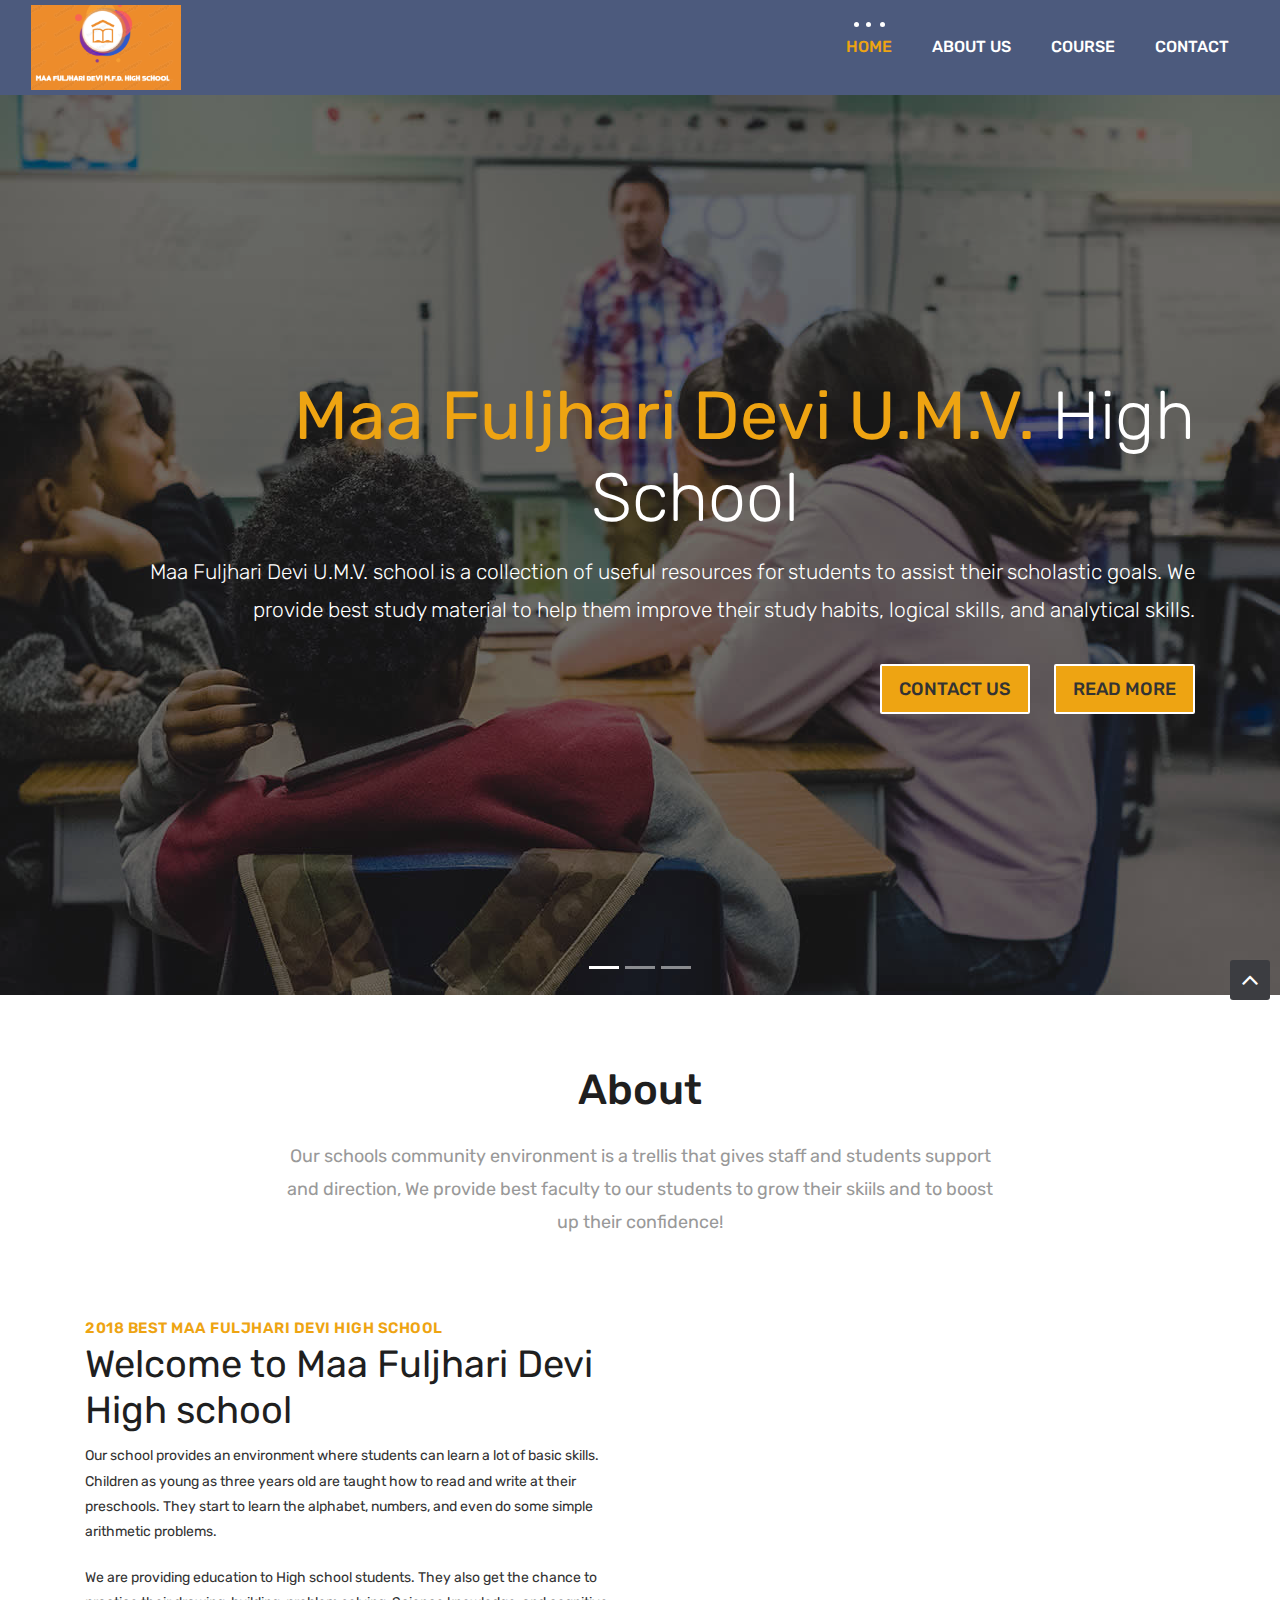
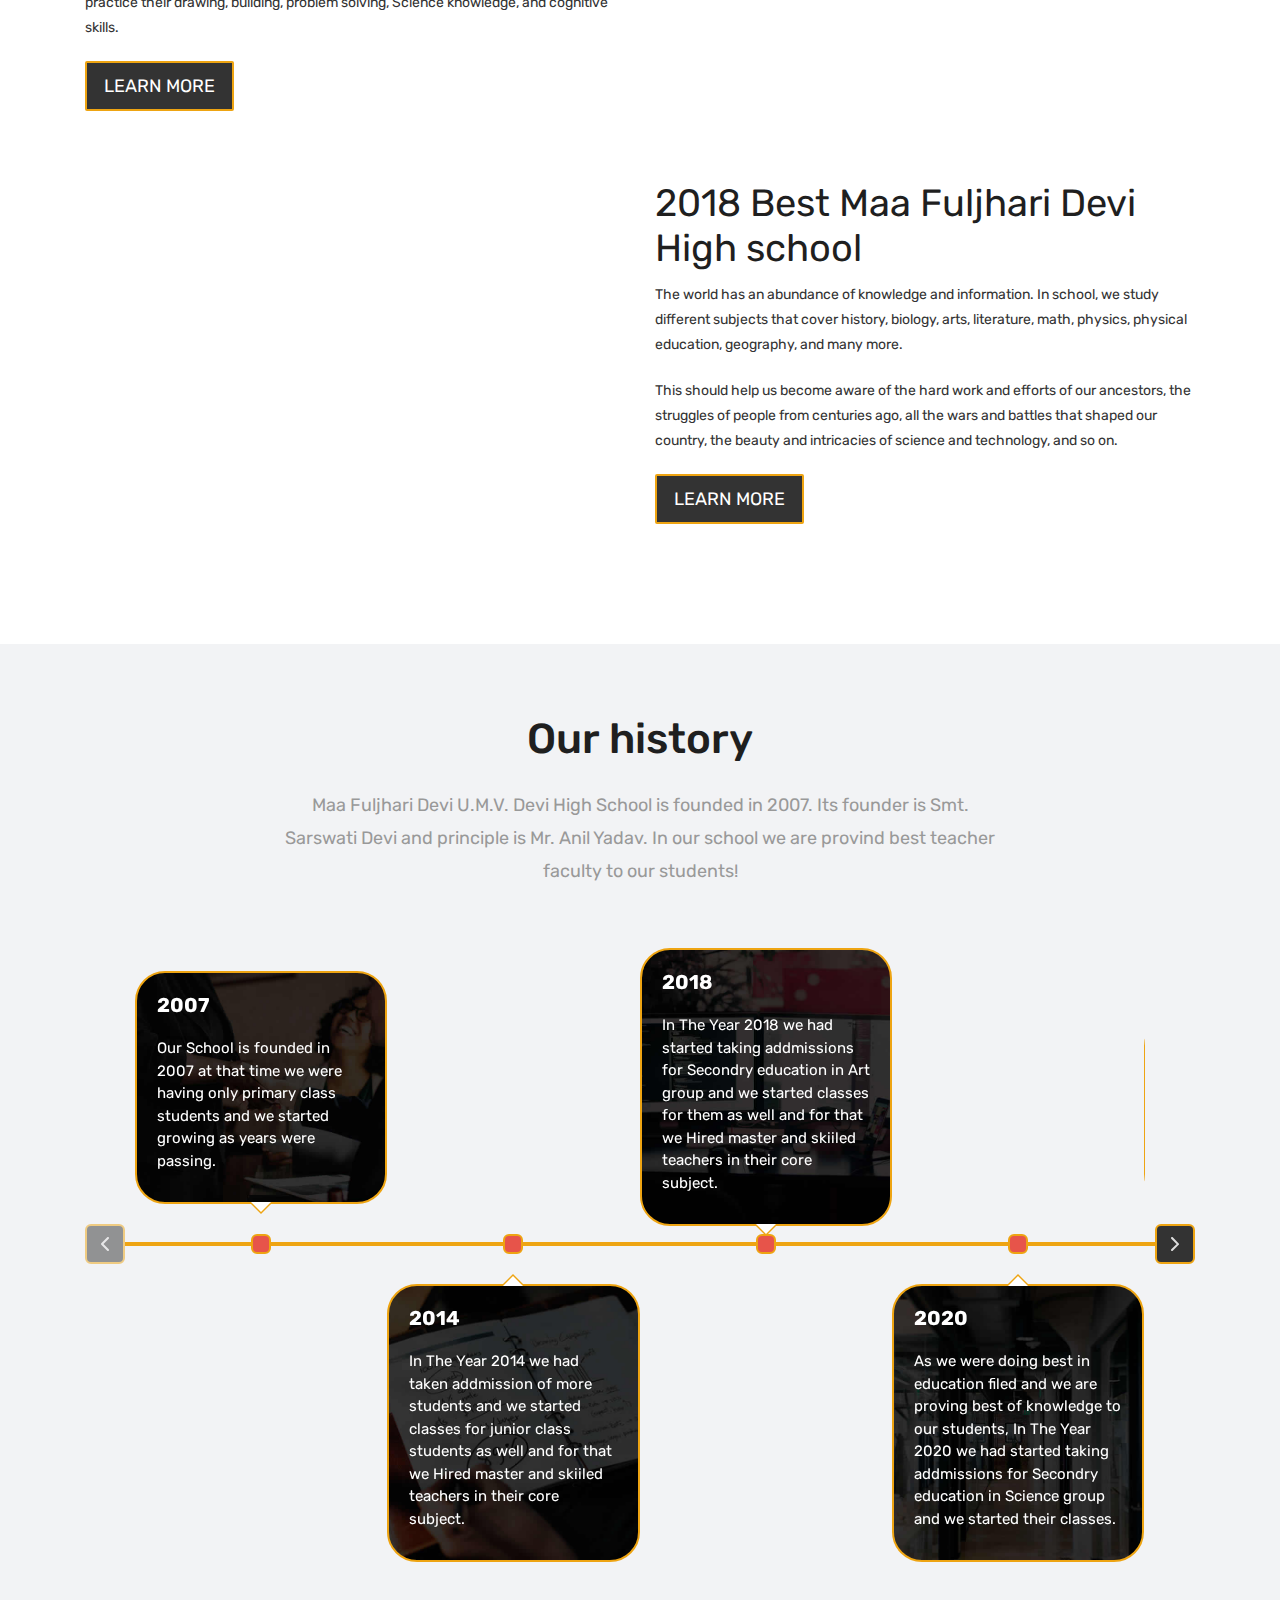
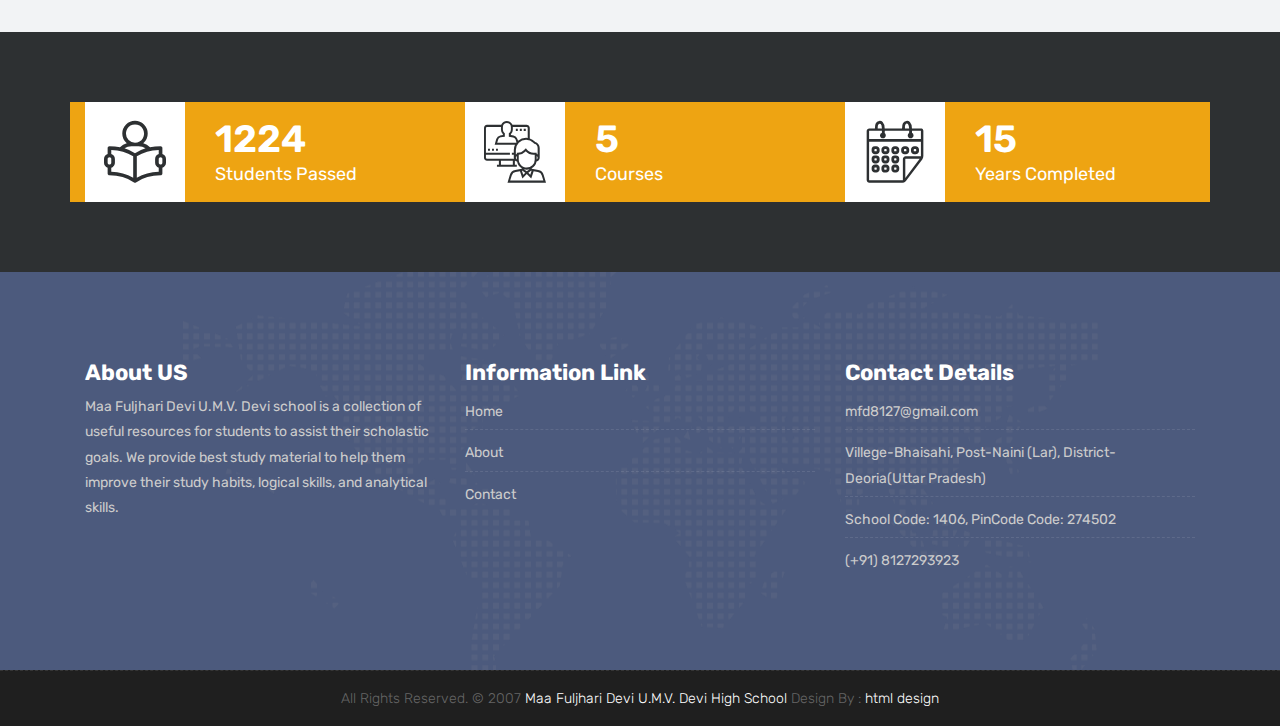
==== commit 805328d3: "done" ====
--- a/index.html
+++ b/index.html
@@ -225,17 +225,7 @@
 					</div>
 				</div><!-- end section -->
 			</div>
-			<!-- Left Control -->
-			<a margin-top="100px" class="new-effect carousel-control-prev" href="#carouselExampleControls" role="button" data-slide="prev">
-				<span class="fa fa-angle-left" aria-hidden="true"></span>
-				<span margin-top="100px" class="sr-only">Previous</span>
-			</a>
-
-			<!-- Right Control -->
-			<a margin-top="100px" class="new-effect carousel-control-next" href="#carouselExampleControls" role="button" data-slide="next">
-				<span class="fa fa-angle-right" aria-hidden="true"></span>
-				<span margin-top="100px" class="sr-only">Next</span>
-			</a>
+			
 		</div>
 	</div>
 	
@@ -353,7 +343,7 @@
 
 				<div class="col-md-4 col-sm-4 col-xs-12">
 					<span data-scroll class="global-radius icon_wrap effect-1 alignleft"><i class="flaticon-years"></i></span>
-					<p class="stat_count">16</p>
+					<p class="stat_count">15</p>
 					<h3>Years Completed</h3>
 				</div><!-- end col -->
 			</div><!-- end row -->
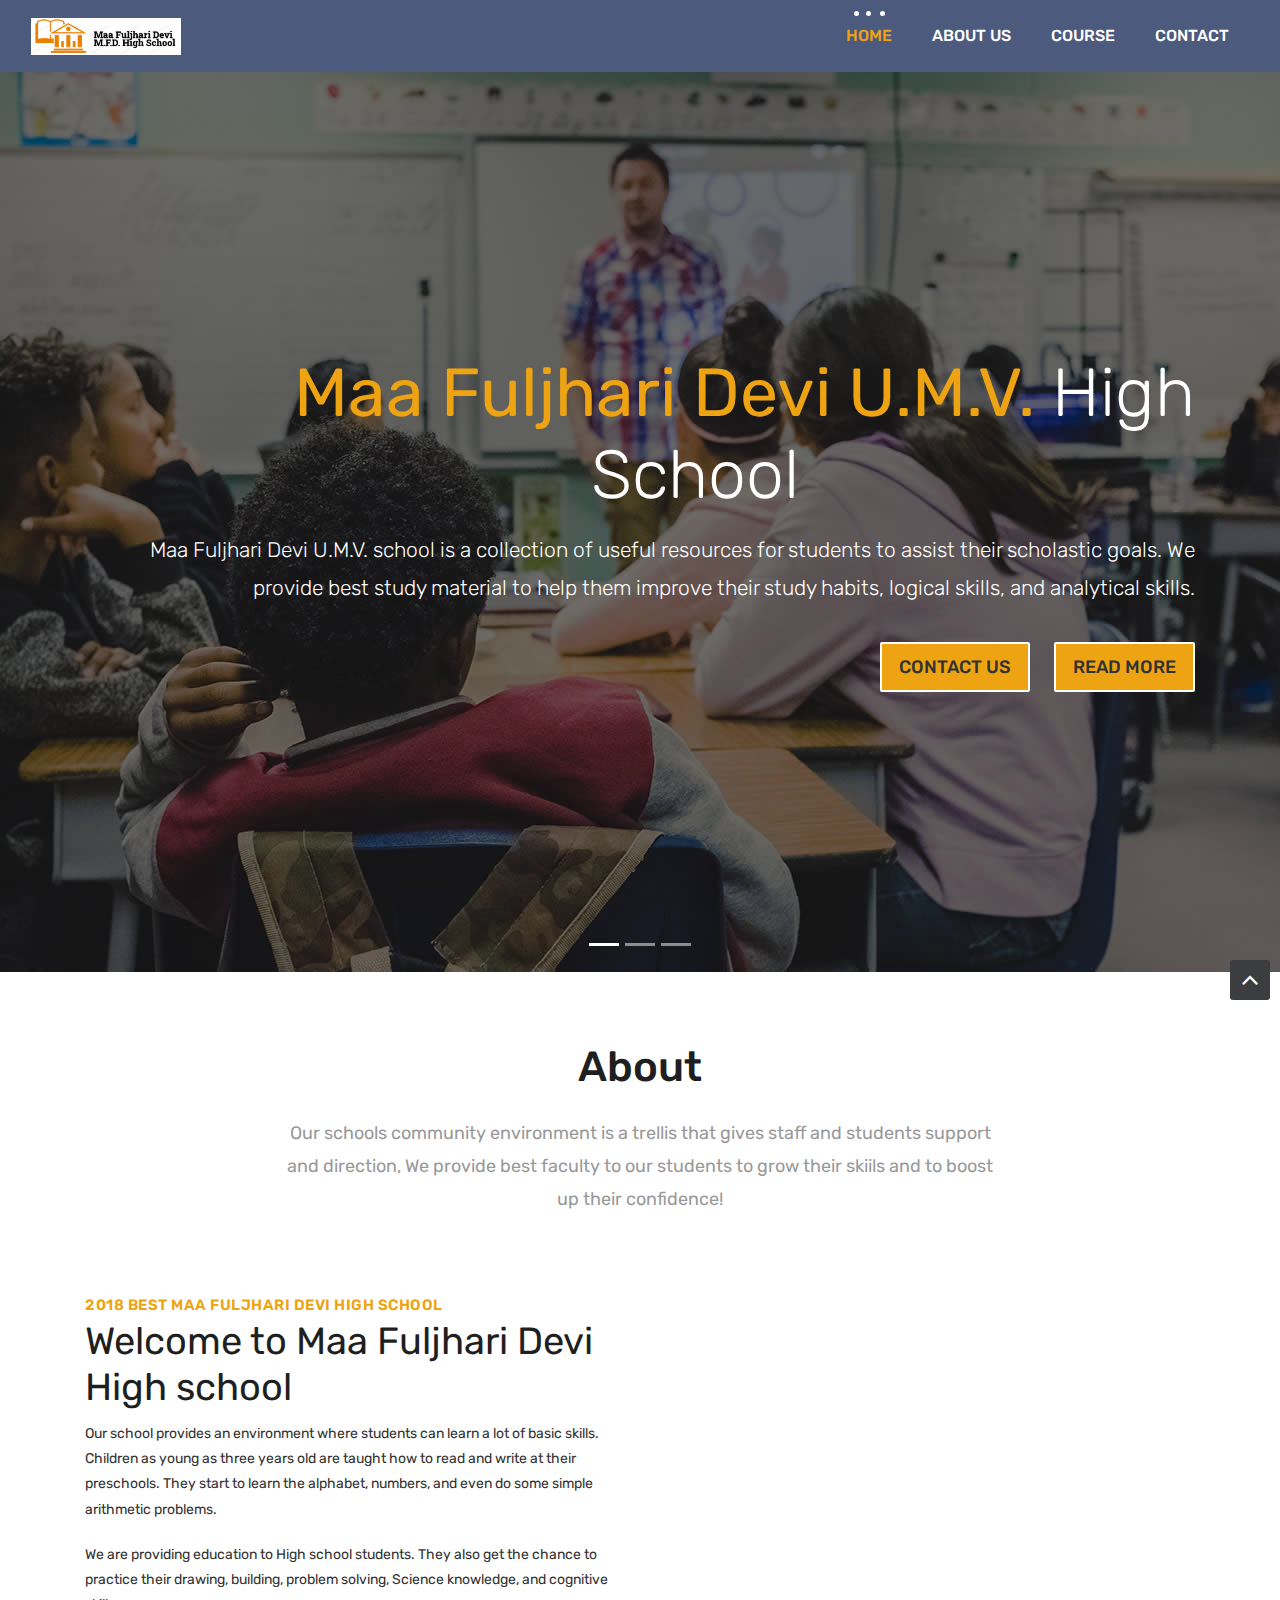
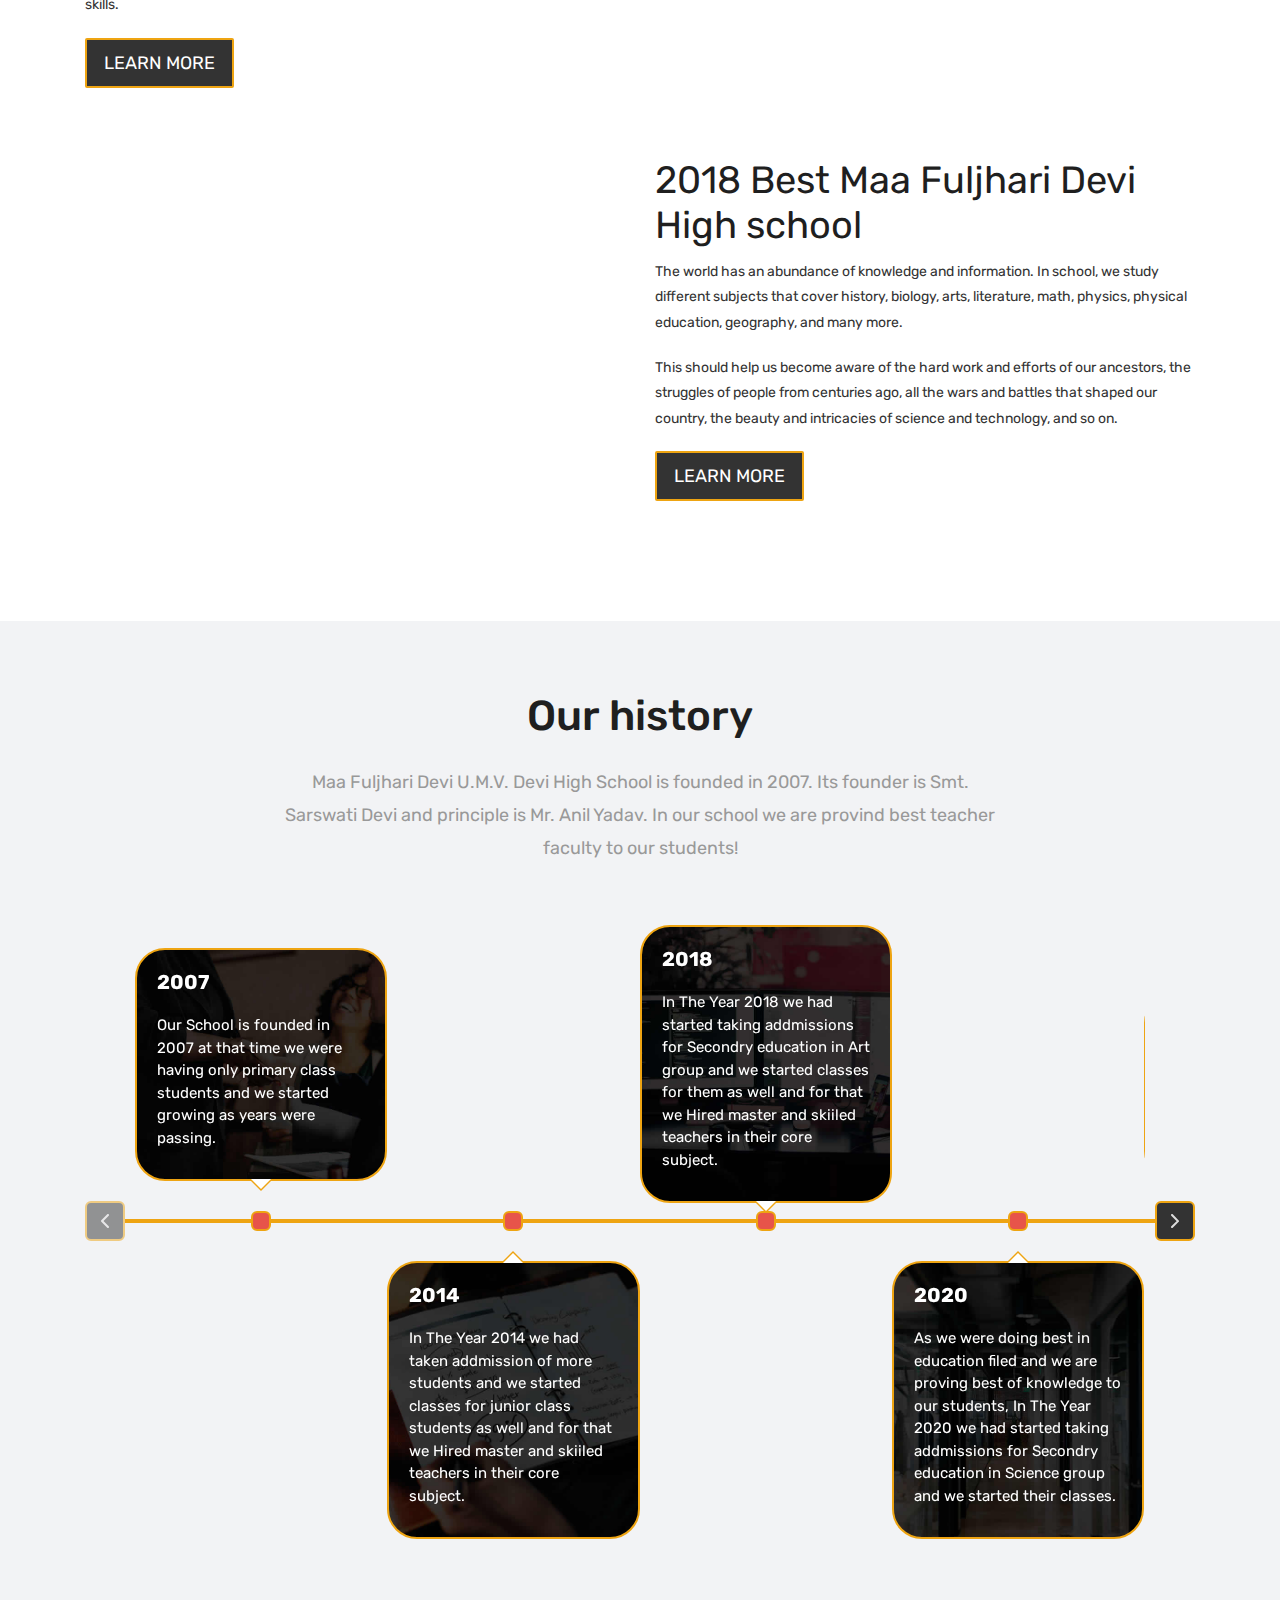
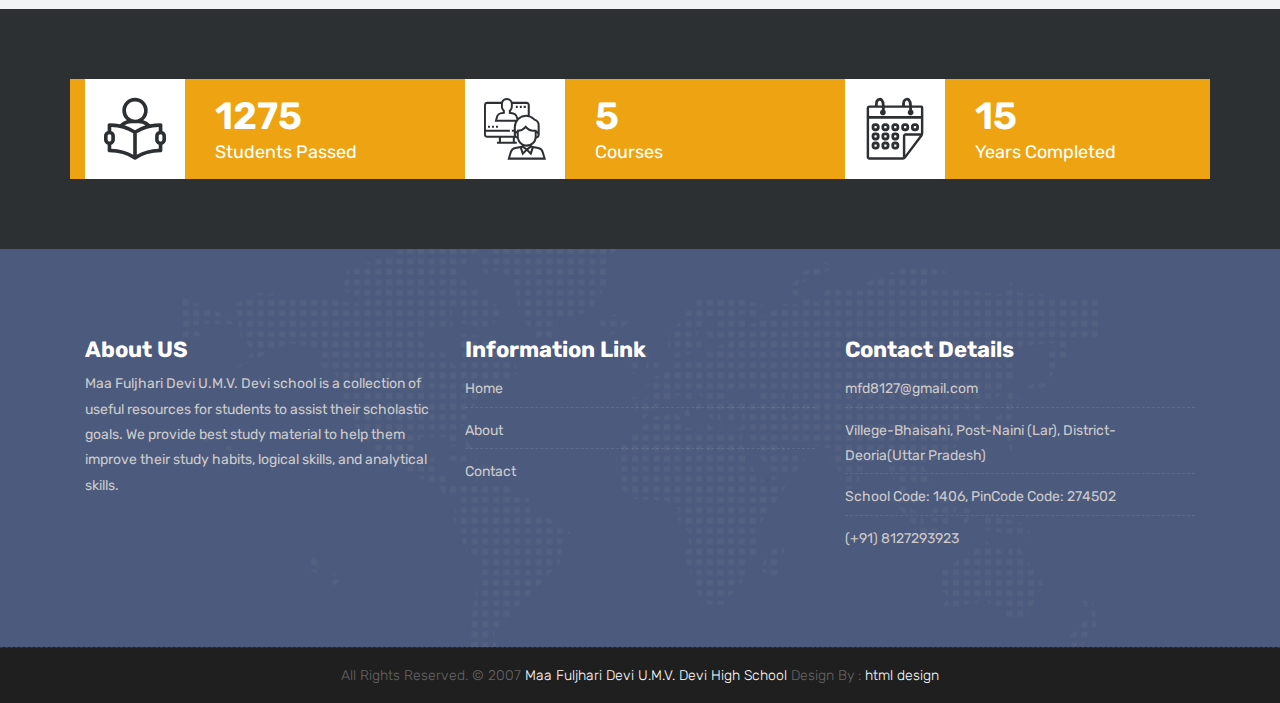
==== commit 276b5e35: "commit" ====
--- a/index.html
+++ b/index.html
@@ -132,7 +132,7 @@
 		<nav class="navbar navbar-expand-lg navbar-light bg-light">
 			<div class="container-fluid">
 				<a class="navbar-brand" href="index.html">
-					<img width="150px" src="images/schoollogo.png" alt="" />
+					<img width="150px" src="images/logo@.png" alt="" />
 				</a>
 				<button class="navbar-toggler" type="button" data-toggle="collapse" data-target="#navbars-host" aria-controls="navbars-rs-food" aria-expanded="false" aria-label="Toggle navigation">
 					<span class="icon-bar"></span>
@@ -253,7 +253,7 @@
 				
 				<div class="col-xl-6 col-lg-6 col-md-12 col-sm-12">
                     <div class="post-media wow fadeIn">
-                        <img src="images/about_02.jpg" alt="" class="img-fluid img-rounded">
+                        <img src="images/welcome.png" alt="" class="img-fluid img-rounded">
                     </div><!-- end media -->
                 </div><!-- end col -->
 			</div>
